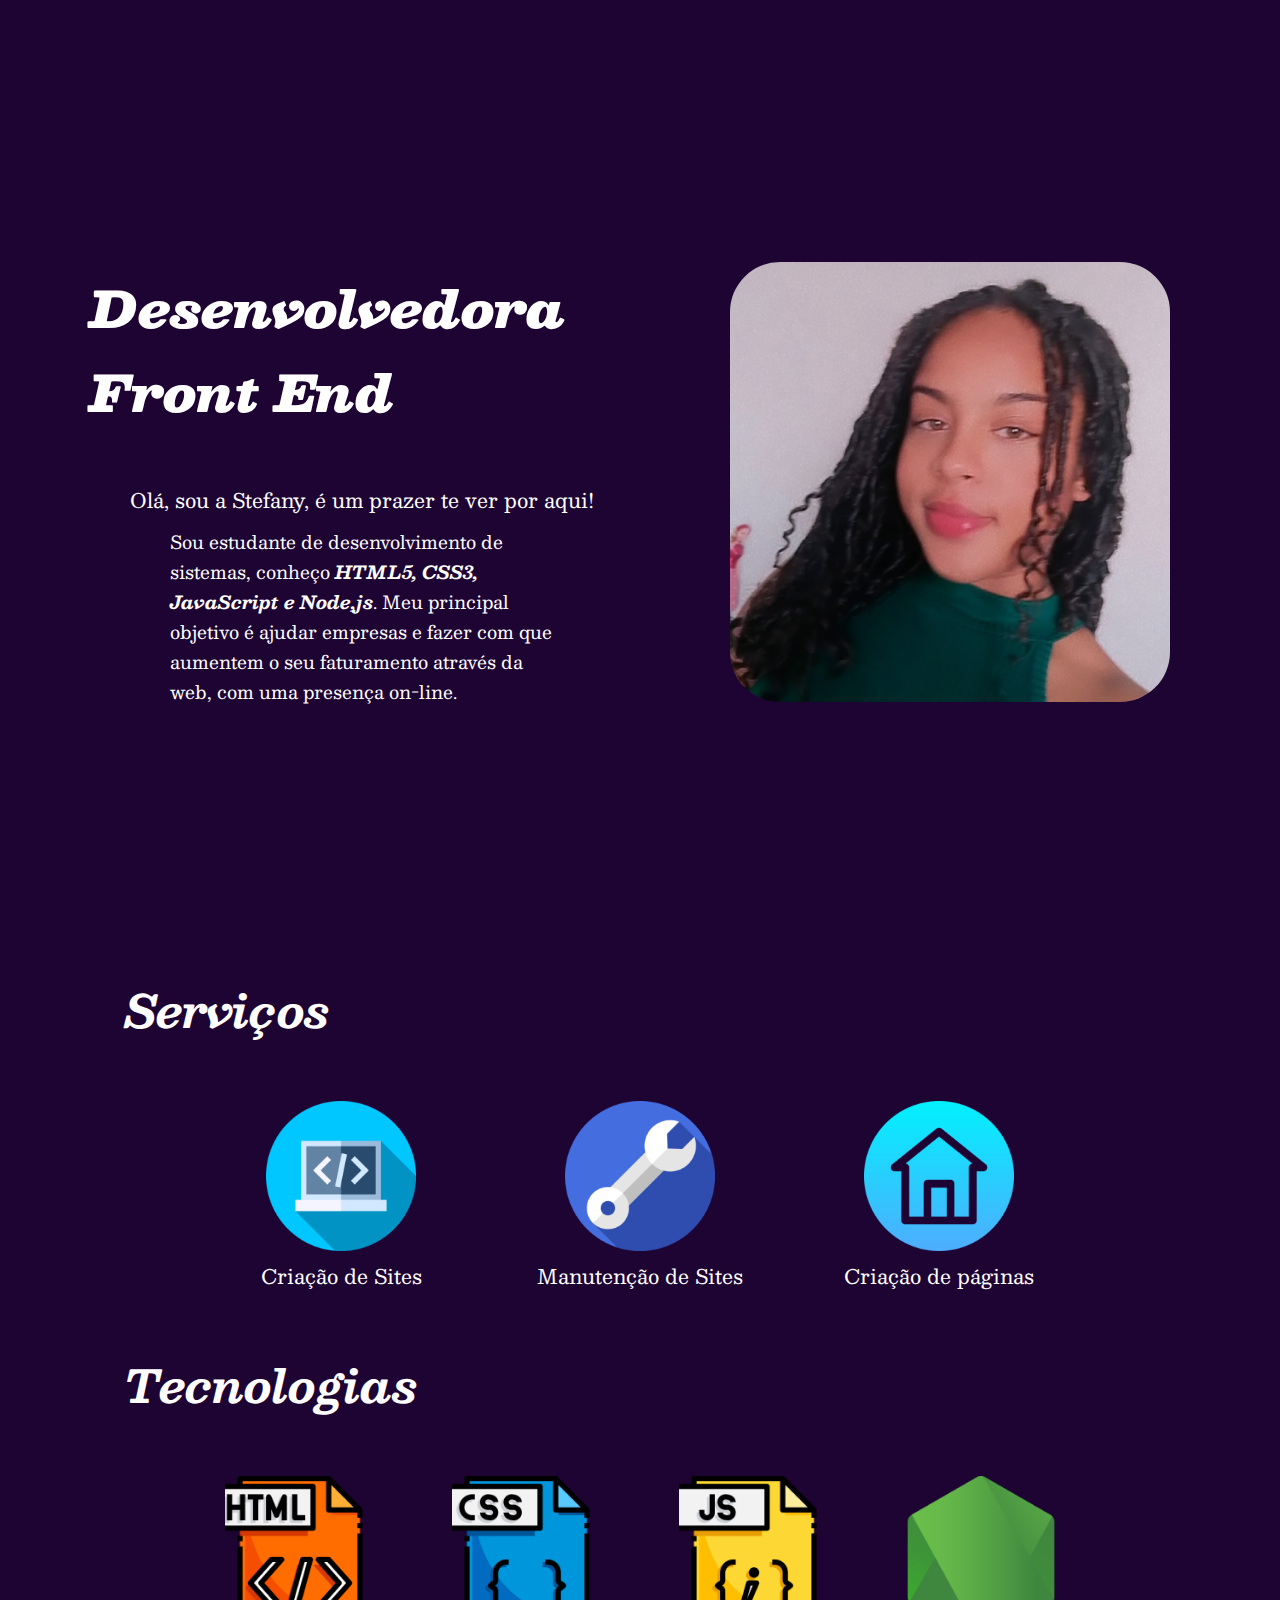
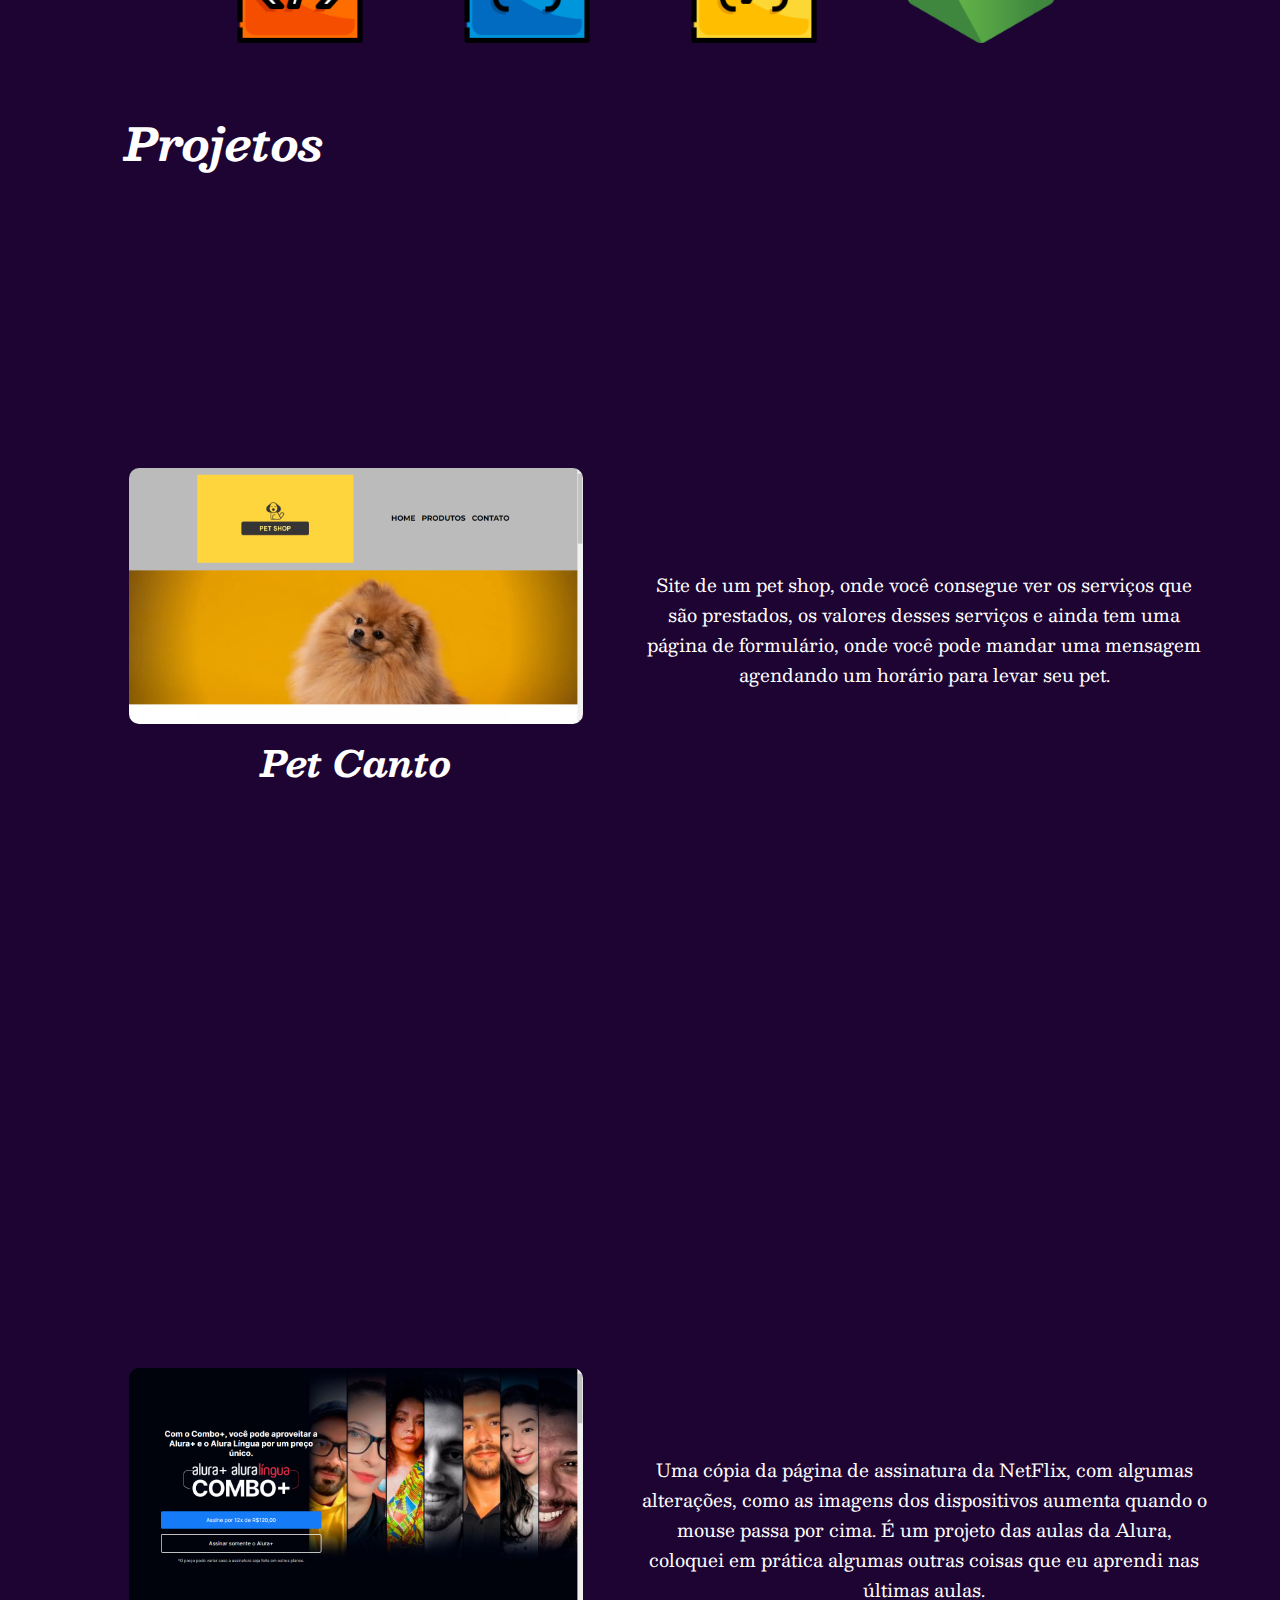
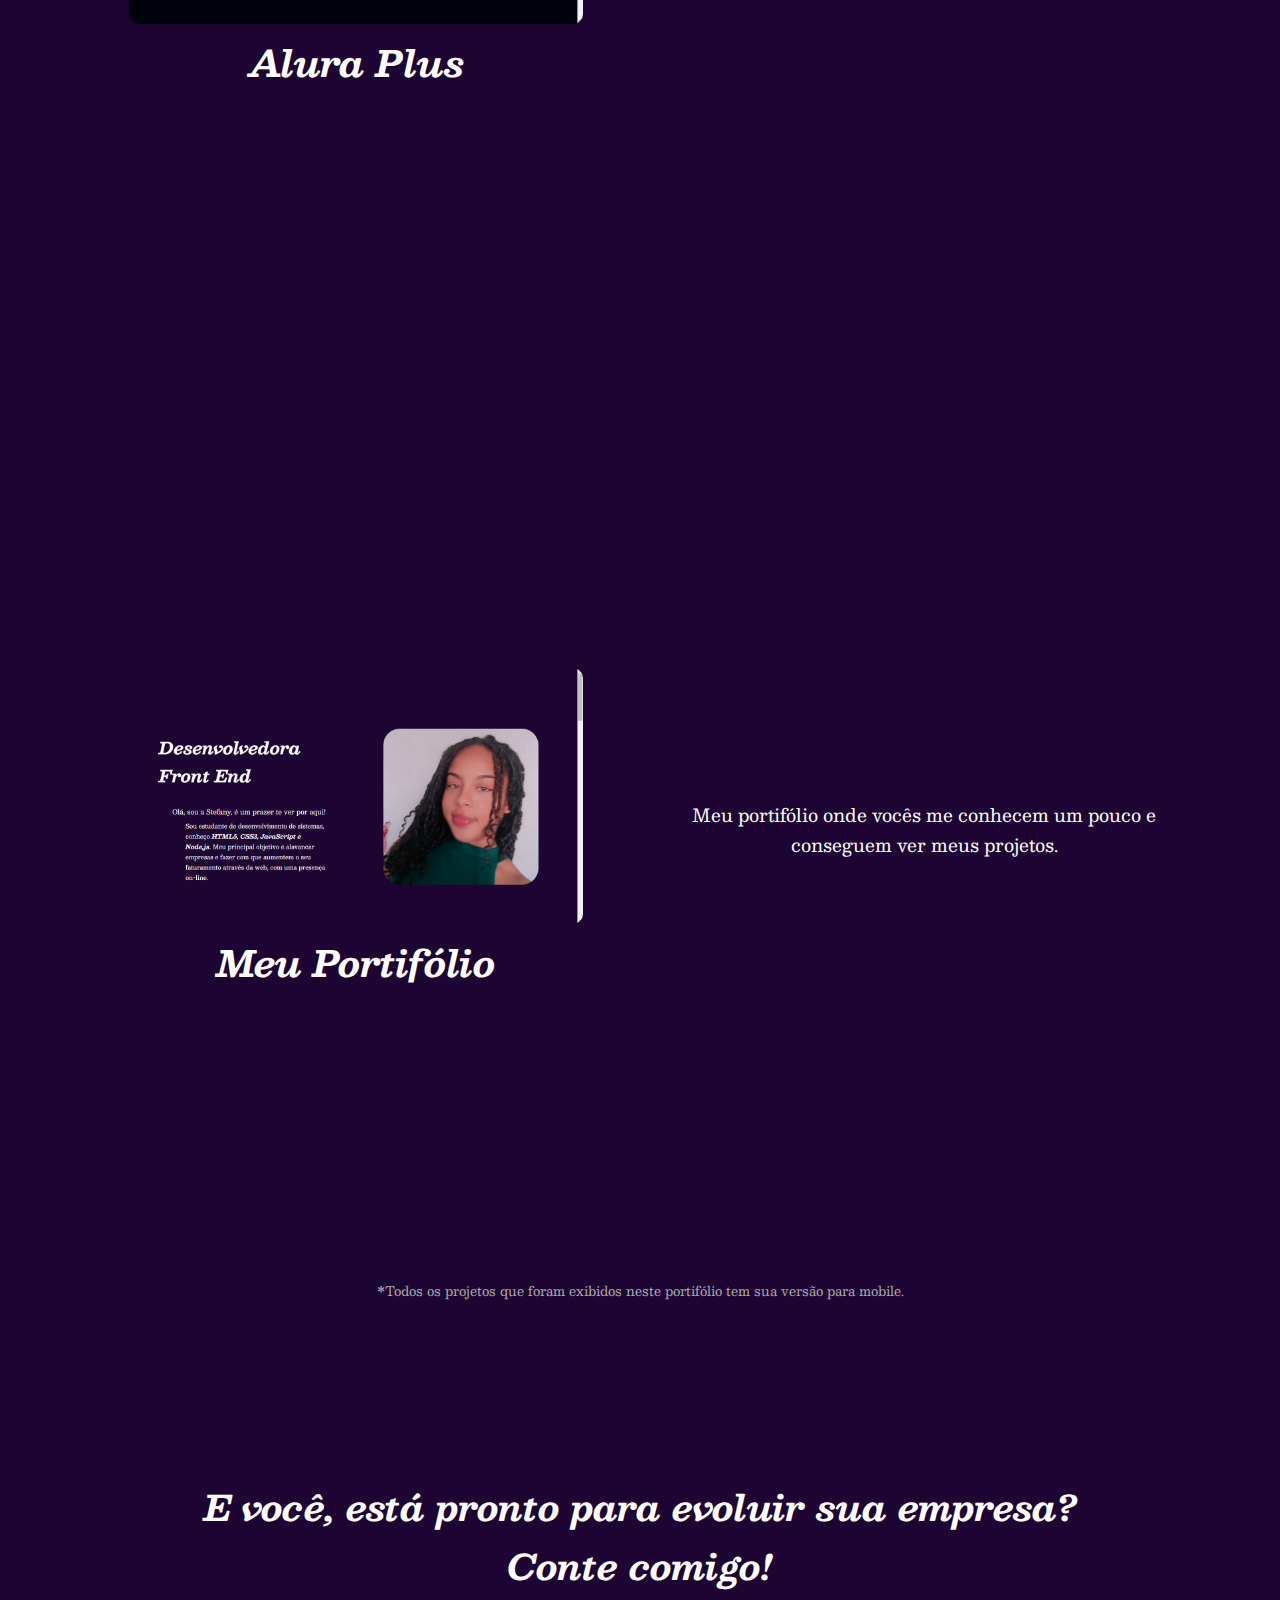
==== index.html @ d2e5f398 "Add files via upload" ====
<!DOCTYPE html>
<html lang="pt-br">
    <head>
        <meta charset="UTF-8">
        <meta name="viewport" content="width=device-width, initial-scale=1.0">
        <title>Portifólio</title>
        <link rel="stylesheet" href="portifólio.css">
        <link rel="preconnect" href="https://fonts.googleapis.com">
        <link rel="preconnect" href="https://fonts.gstatic.com" crossorigin>
        <link href="https://fonts.googleapis.com/css2?family=Besley:ital,wght@0,400..900;1,400..900&display=swap" rel="stylesheet">
    </head>
    <body>
        <section class="container principal">
            <div>
                <h1 class="titulo_principal"><strong><em>Desenvolvedora Front End</em></strong></h1>
                <p class="subtitulo">Olá, sou a Stefany, é um prazer te ver por aqui!</p>
                <p class="texto">Sou estudante de desenvolvimento de sistemas, conheço <strong><em>HTML5, CSS3, JavaScript e Node,js</em></strong>. Meu principal objetivo é ajudar empresas e fazer com que aumentem o seu faturamento através da web, com uma presença on-line.</p>
            </div>
            <div class="img_container">
                <img src="imagem-stefany.jpg" alt="Uma foto minha" class="image">
            </div>
        </section>
        <section>
            <h1 class="titulo_secundario">Serviços</h1>
            <ul class="serviços">
                <li class="lista_serviços">
                    <img src="icone_cod.png" alt="ícone de código" class="icones">
                    <p class="descricao">Criação de Sites</p>
                </li>
                <li class="lista_serviços">
                    <img src="icone_manutencao.png" alt="ícone de manutenção" class="icones">
                    <p class="descricao">Manutenção de Sites</p>
                </li>
                <li class="lista_serviços">
                    <img src="icone_page.png" alt="ícone de uma página" class="icones">
                    <p class="descricao">Criação de páginas</p> 
                </li>
            </ul>
        </section>
        <section>
            <h1 class="titulo_secundario">Tecnologias</h1>
            <ul class="tecnologias">
                <li class="lista_tecnologias">
                    <img src="icone_HTML.png" alt="ícone do HTML5" class="icones">
                </li>
                <li class="lista_tecnologias">
                    <img src="icone_CSS.png" alt="ícone do CSS3" class="icones">
                </li>
                <li class="lista_tecnologias">
                    <img src="icone_js.png" alt="ícone do JavaScript" class="icones">
                </li>
                <li class="lista_tecnologias">
                    <img src="icone_node.js.png" alt="ícone do Node.js" class="icones">
                </li>
            </ul>
        </section>
        <h1 class="titulo_secundario">Projetos</h1>
        <section class="container secundario">
            <div class="projetos">
                <img src="pet-canto_img.png" alt="uma imagem do meu projeto">
                <h1><a href="https://pet-canto.vercel.app/" class="projeto">Pet Canto</a></h1>
             </div>
            <p class="explicacao">Site de um pet shop, onde você consegue ver os serviços que são prestados, os valores desses serviços e ainda tem uma página de formulário, onde você pode mandar uma mensagem agendando um horário para levar seu pet.</p>
        </section>
        <section class="container secundario">
            <div>
                <img src="alura_img.png" alt="uma imagem do meu projeto">
                <h1><a href="https://alura-plus-lovat-mu.vercel.app/" class="projeto">Alura Plus</a></h1>
            </div>
            <p class="explicacao">Uma cópia da página de assinatura da NetFlix, com algumas alterações, como as imagens dos dispositivos aumenta quando o mouse passa por cima. É um projeto das aulas da Alura, coloquei em prática algumas outras coisas que eu aprendi nas últimas aulas.</p>
        </section>
        <section class="container secundario">
            <div class="projetos">
                <img src="portifólio_img.png" alt="uma imagem do meu projeto">
                <h1><a href="https://portif-lio-lilac.vercel.app/" class="projeto">Meu Portifólio</a></h1>
            </div>
            <p class="explicacao">Meu portifólio onde vocês me conhecem um pouco e conseguem ver meus projetos.</p>
        </section>
        <p class="obs">*Todos os projetos que foram exibidos neste portifólio tem sua versão para mobile.</p>
        <section>
            <h1 class="titulo_terciario">E você, está pronto para evoluir sua empresa?<br>Conte comigo!</h1>
        </section>
    </body>
</html>
---- portifólio.css ----
* {
    margin: 0;
    padding: 0;
}

:root {
    --branco-principal: #FFFFFF;
    --cor-rodape: #D9D9D9;
    --cor-de-fundo: #1e0433;
    --cor-botao: #adabab;
    --font-principal: 'Besley';
}

body {
    background: var(--cor-de-fundo);
    color: var(--branco-principal);
    font-family: var(--font-principal);
    font-size: 18px;
    font-weight: 400;
}

.principal {
    background-size: contain;
    align-items: center;
    margin: 8em 5em;
}

.container {
    height: 100vh;
    display: grid;
    grid-template-columns: 50% 50%;   
    background-size: contain;
    margin: 2em 5em;
}

.titulo_principal {
    font-size: 50px;
    margin-bottom: 1em;
}

.subtitulo {
    margin: 10px 40px;
    font-size: 20px; 
}

.texto {
    margin: 0 80px;
}

.image {
    width: 80%;
    margin: 2em 5em;
    border-radius: 50px;
}

.secundario {
    text-align: center;
    align-items: center;
    margin: 0 4em; 
}

.titulo_secundario {
    font-size: 45px;
    margin-left: 125px;
    font-style: italic;
}

img {
    width: 80%;
    border-radius: 10px;
}

.projeto {
    text-decoration: none;
    color: var(--branco-principal);
    font-style: italic;
    margin: 2em;
    transition: 0.5s;
}

.projeto:hover {
    font-size: 30px;
}

.obs {
    font-size: 13px;
    text-align: center;
    margin-bottom: 2em;
    color: var(--cor-botao);
}

.serviços, .tecnologias {
    text-align: center;
    margin: 3em 0;
}

.lista_serviços {
    display: inline-block;
    text-align: center;
    margin: 0 2em;
}

.lista_tecnologias {
    display: inline-block;
    text-align: center;
    margin: 0 ;
}

.icones {
    margin: 0 2em;
    width: 150px;
    transition: 1s;
}

.icones:hover {
    width: 160px;
}

.descricao {
    font-size: 20px;
}

.titulo_terciario {
    text-align: center;
    margin: 5em;
    font-style: italic;
    font-size: 35px;
}

@media  screen and (max-width: 768px) {
    .container {
        display: block;
        margin: 2em;
    }

    .titulo_principal {
        font-size: 30px;
        margin: 3em 0 1em 0;
    }

    .subtitulo {
        font-size: 16px; 
        margin: 0 0 0 1em;
    }

    .titulo_secundario {
        font-size: 30px;
        margin: 4em 0;
        text-align: center;
    }

    .texto {
        font-size: 15px;
        margin: 1em 2em;
    }

    .image {
        display: none;
    }

    .lista_serviços, .lista_tecnologias {
        margin: 2em;
    }

 
    img {
        width: 90%;
        border-radius: 10px;
    }

    .projeto {
        margin: 0;
    }

    .explicacao {
        margin: 2em 1em;
    }

    .obs {
        font-size: 12px;
        margin: 4em;
    }

    .titulo_terciario {
        font-size: 30px;
        margin: 3em 2em;
    }

}
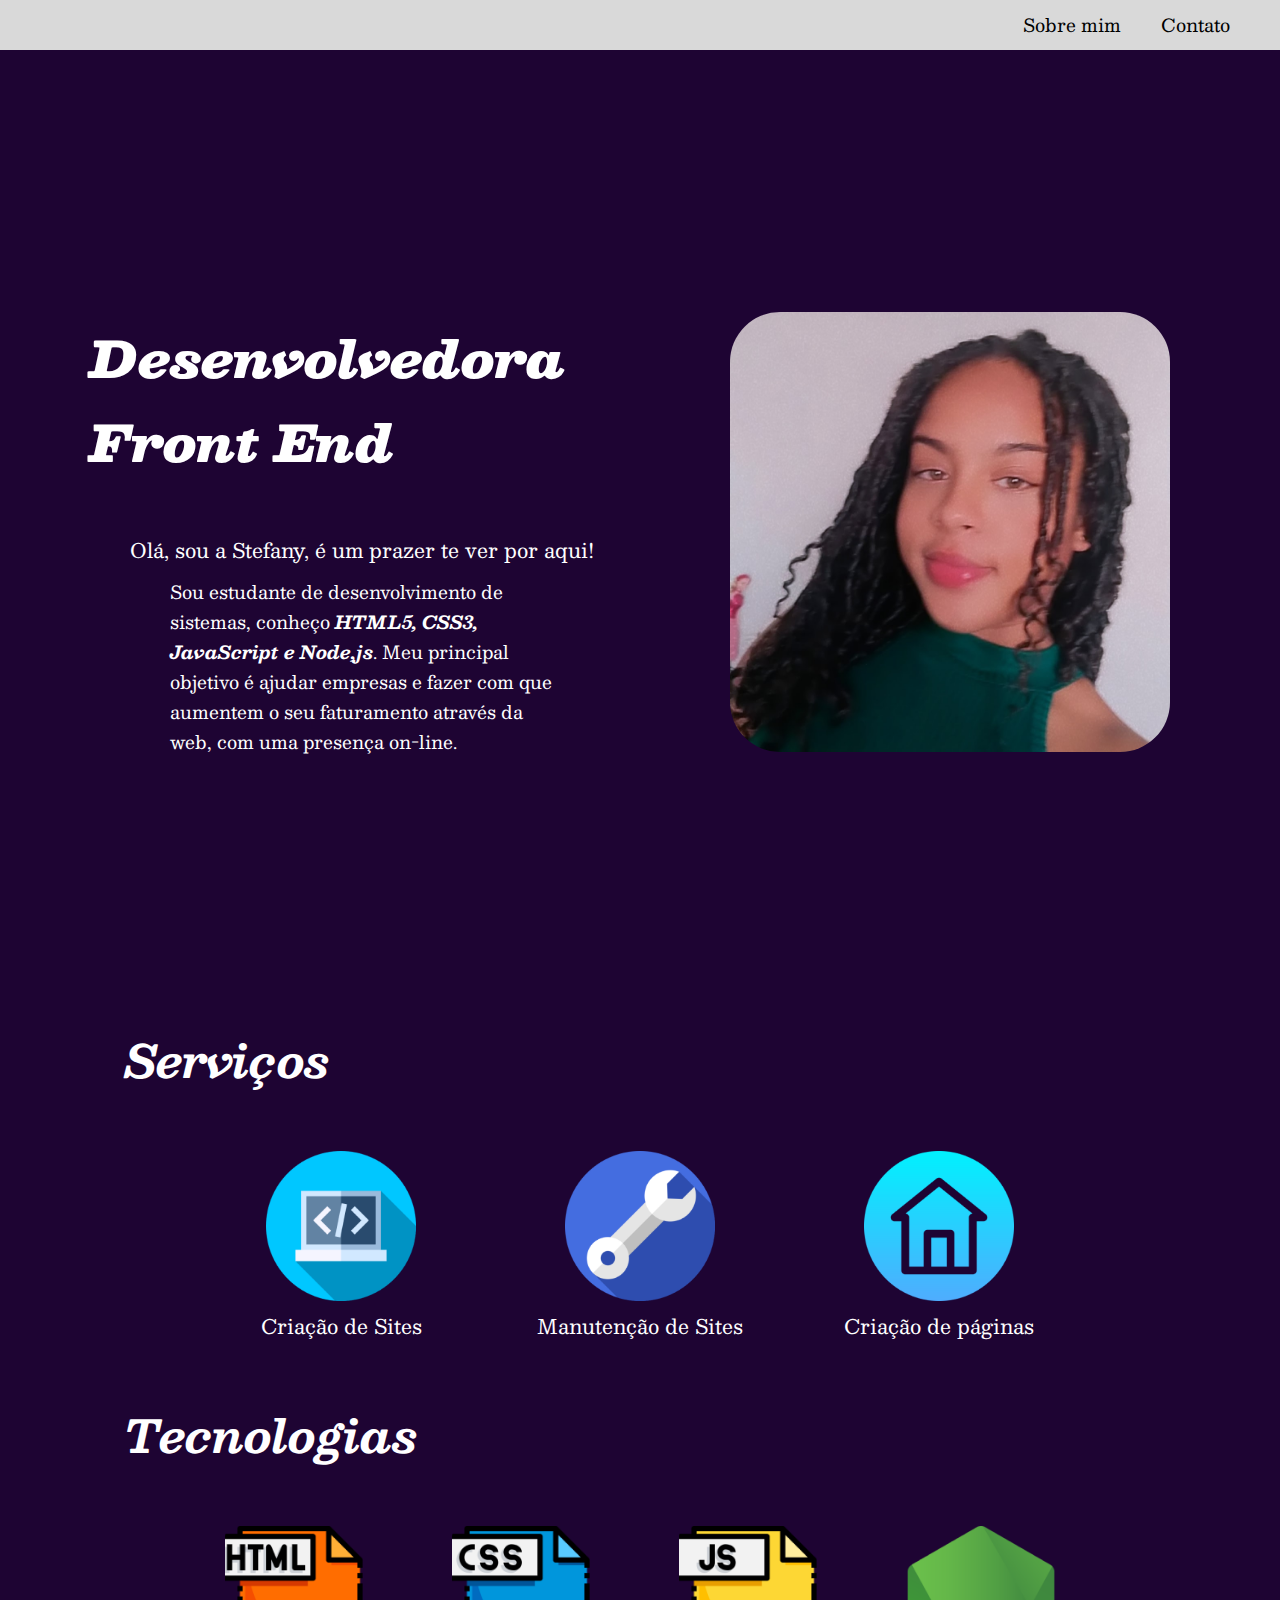
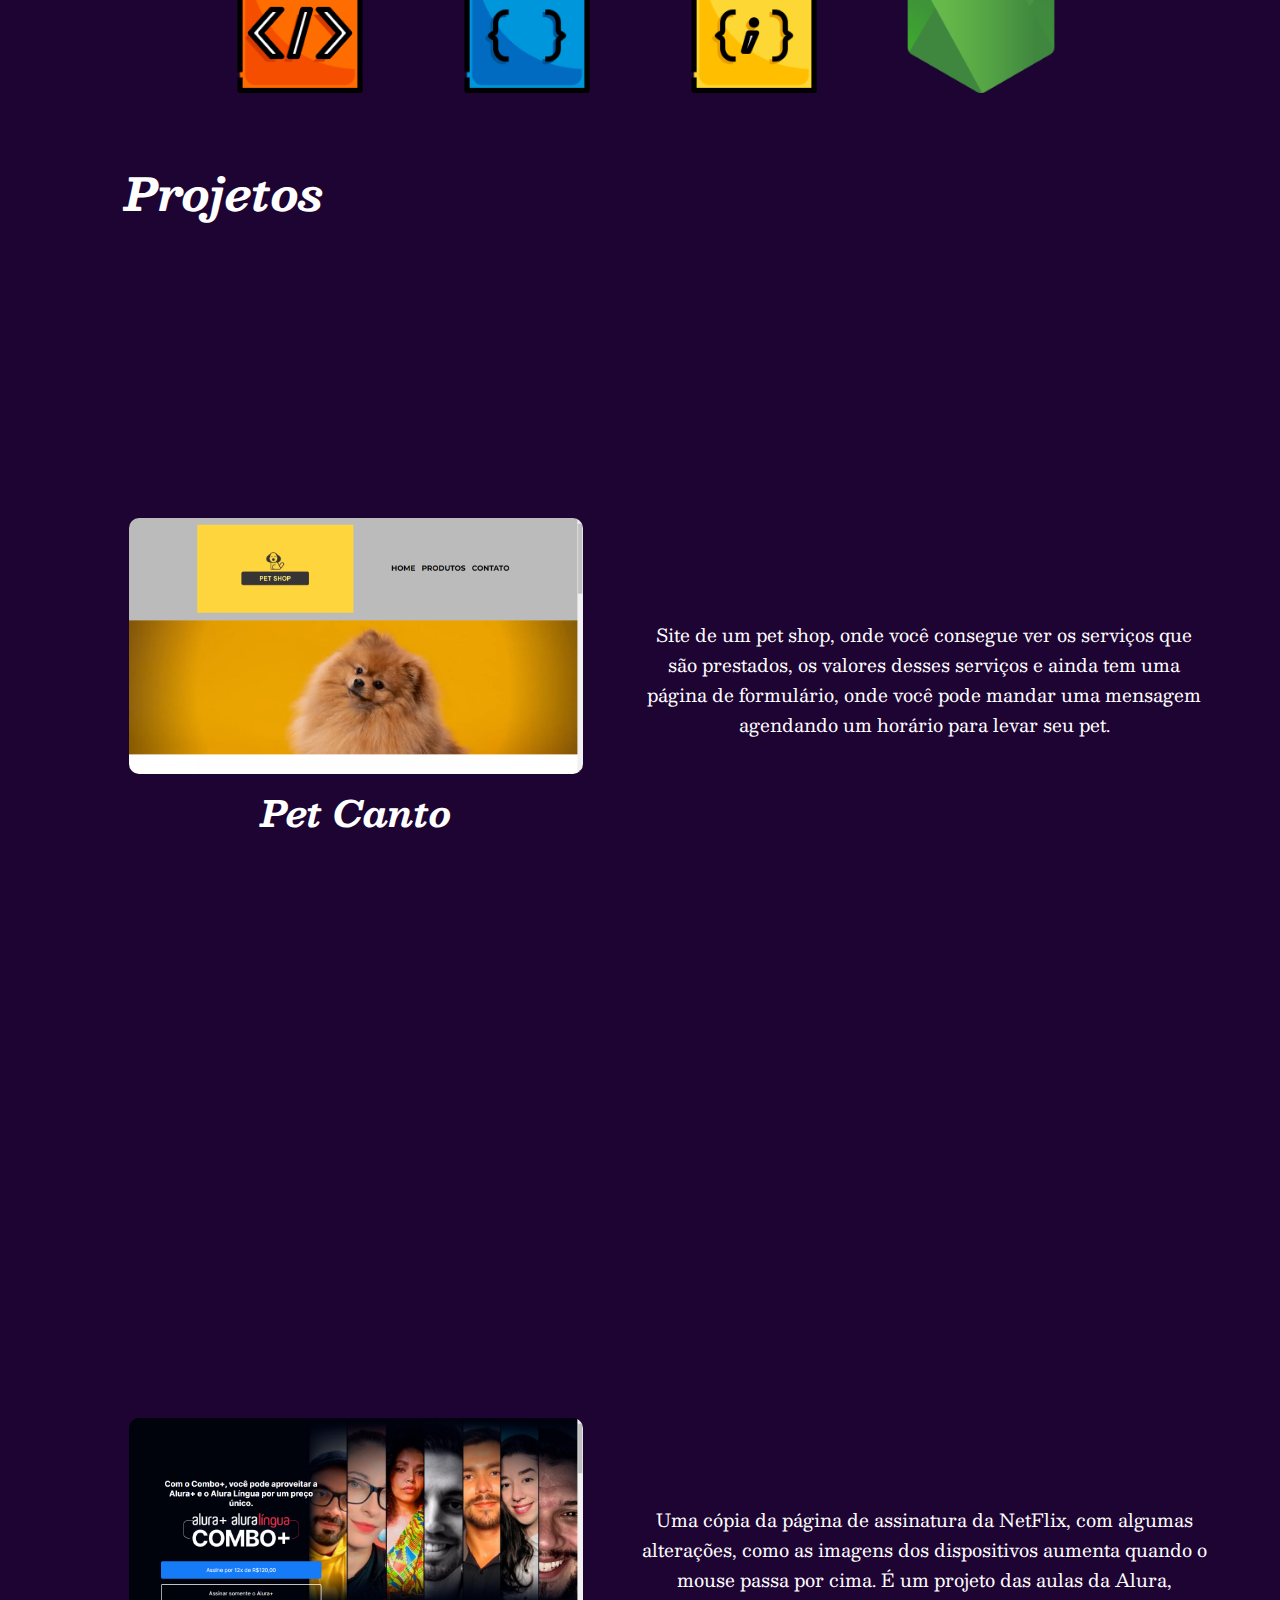
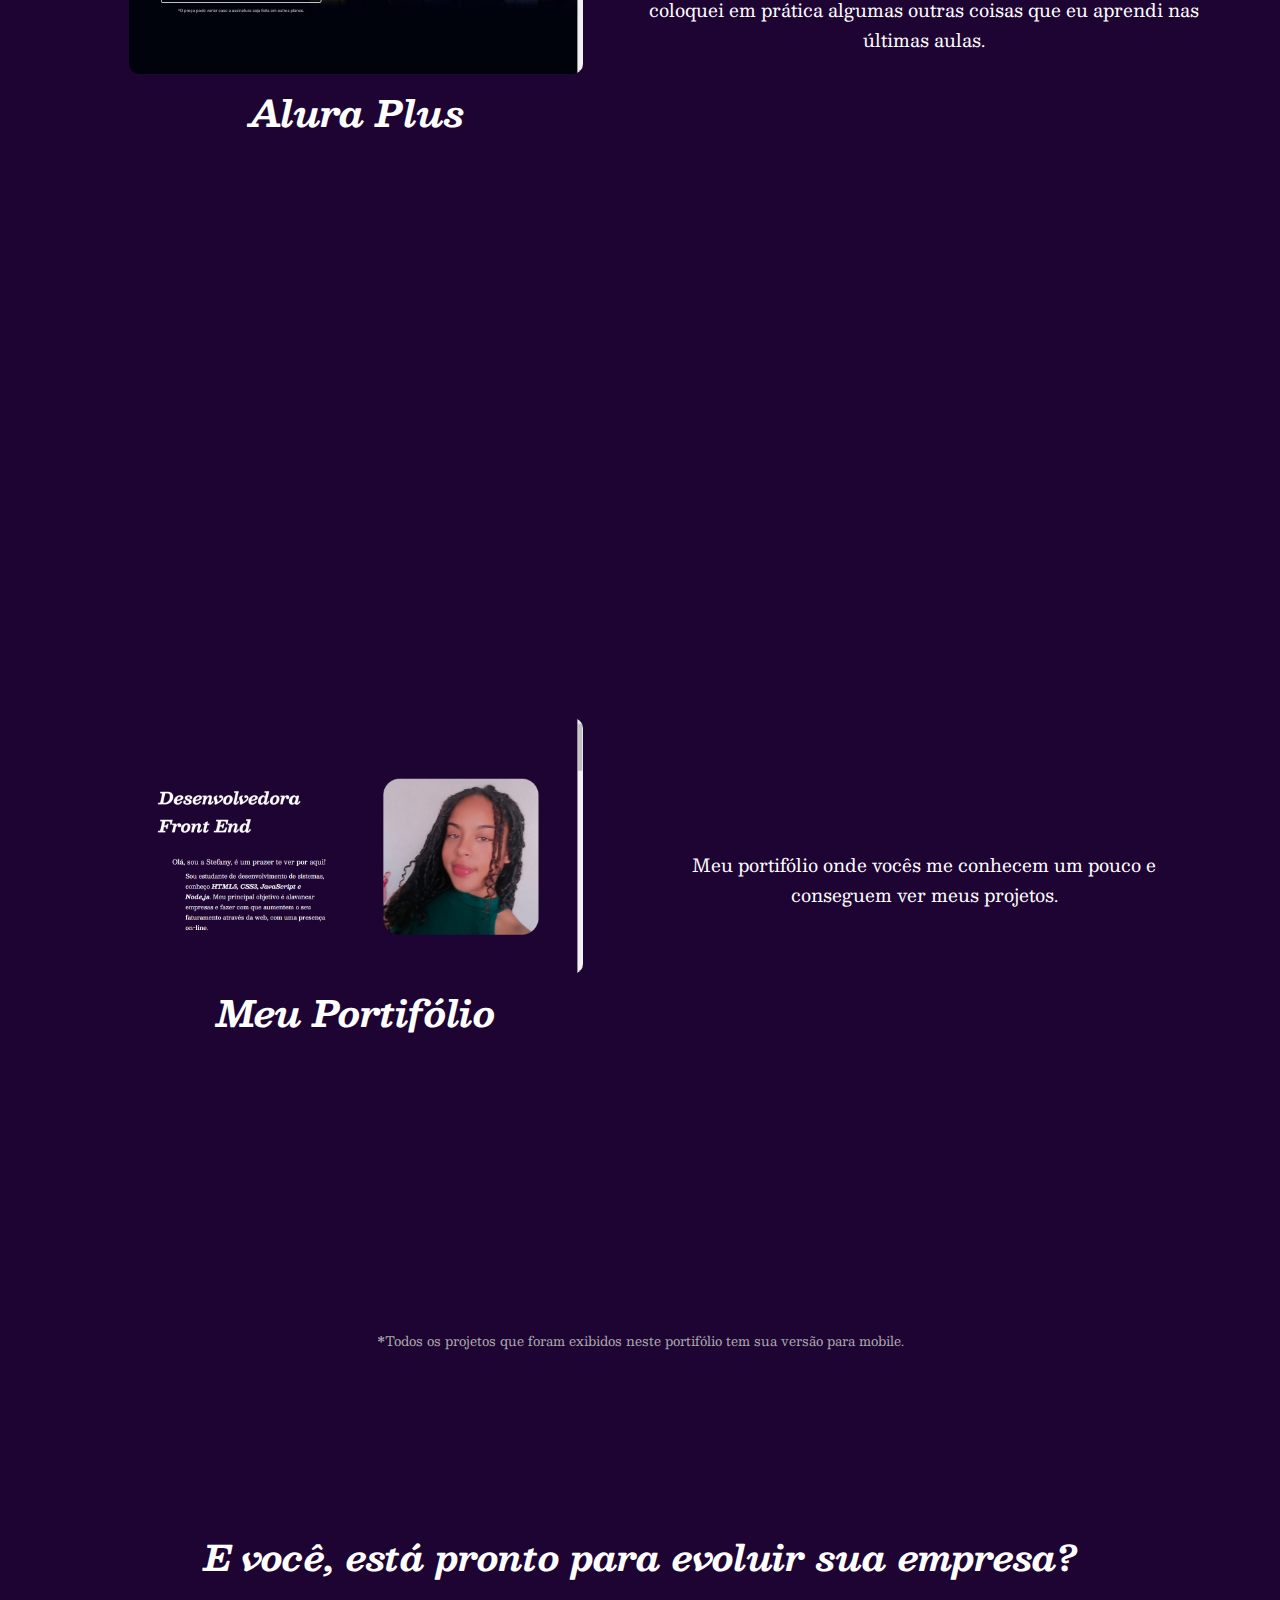
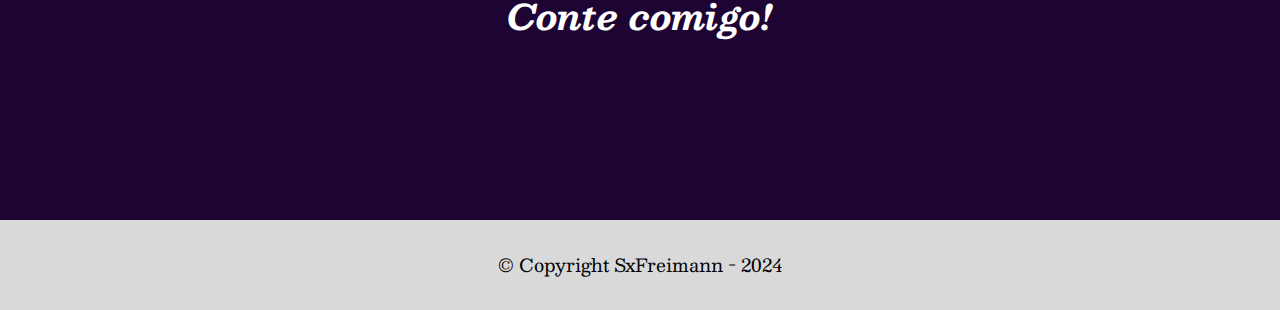
==== commit 60bff173: "Add files via upload" ====
--- a/index.html
+++ b/index.html
@@ -10,75 +10,86 @@
         <link href="https://fonts.googleapis.com/css2?family=Besley:ital,wght@0,400..900;1,400..900&display=swap" rel="stylesheet">
     </head>
     <body>
-        <section class="container principal">
-            <div>
-                <h1 class="titulo_principal"><strong><em>Desenvolvedora Front End</em></strong></h1>
-                <p class="subtitulo">Olá, sou a Stefany, é um prazer te ver por aqui!</p>
-                <p class="texto">Sou estudante de desenvolvimento de sistemas, conheço <strong><em>HTML5, CSS3, JavaScript e Node,js</em></strong>. Meu principal objetivo é ajudar empresas e fazer com que aumentem o seu faturamento através da web, com uma presença on-line.</p>
-            </div>
-            <div class="img_container">
-                <img src="imagem-stefany.jpg" alt="Uma foto minha" class="image">
-            </div>
-        </section>
-        <section>
-            <h1 class="titulo_secundario">Serviços</h1>
-            <ul class="serviços">
-                <li class="lista_serviços">
-                    <img src="icone_cod.png" alt="ícone de código" class="icones">
-                    <p class="descricao">Criação de Sites</p>
-                </li>
-                <li class="lista_serviços">
-                    <img src="icone_manutencao.png" alt="ícone de manutenção" class="icones">
-                    <p class="descricao">Manutenção de Sites</p>
-                </li>
-                <li class="lista_serviços">
-                    <img src="icone_page.png" alt="ícone de uma página" class="icones">
-                    <p class="descricao">Criação de páginas</p> 
-                </li>
-            </ul>
-        </section>
-        <section>
-            <h1 class="titulo_secundario">Tecnologias</h1>
-            <ul class="tecnologias">
-                <li class="lista_tecnologias">
-                    <img src="icone_HTML.png" alt="ícone do HTML5" class="icones">
-                </li>
-                <li class="lista_tecnologias">
-                    <img src="icone_CSS.png" alt="ícone do CSS3" class="icones">
-                </li>
-                <li class="lista_tecnologias">
-                    <img src="icone_js.png" alt="ícone do JavaScript" class="icones">
-                </li>
-                <li class="lista_tecnologias">
-                    <img src="icone_node.js.png" alt="ícone do Node.js" class="icones">
-                </li>
-            </ul>
-        </section>
-        <h1 class="titulo_secundario">Projetos</h1>
-        <section class="container secundario">
-            <div class="projetos">
-                <img src="pet-canto_img.png" alt="uma imagem do meu projeto">
-                <h1><a href="https://pet-canto.vercel.app/" class="projeto">Pet Canto</a></h1>
-             </div>
-            <p class="explicacao">Site de um pet shop, onde você consegue ver os serviços que são prestados, os valores desses serviços e ainda tem uma página de formulário, onde você pode mandar uma mensagem agendando um horário para levar seu pet.</p>
-        </section>
-        <section class="container secundario">
-            <div>
-                <img src="alura_img.png" alt="uma imagem do meu projeto">
-                <h1><a href="https://alura-plus-lovat-mu.vercel.app/" class="projeto">Alura Plus</a></h1>
-            </div>
-            <p class="explicacao">Uma cópia da página de assinatura da NetFlix, com algumas alterações, como as imagens dos dispositivos aumenta quando o mouse passa por cima. É um projeto das aulas da Alura, coloquei em prática algumas outras coisas que eu aprendi nas últimas aulas.</p>
-        </section>
-        <section class="container secundario">
-            <div class="projetos">
-                <img src="portifólio_img.png" alt="uma imagem do meu projeto">
-                <h1><a href="https://portif-lio-lilac.vercel.app/" class="projeto">Meu Portifólio</a></h1>
-            </div>
-            <p class="explicacao">Meu portifólio onde vocês me conhecem um pouco e conseguem ver meus projetos.</p>
-        </section>
-        <p class="obs">*Todos os projetos que foram exibidos neste portifólio tem sua versão para mobile.</p>
-        <section>
-            <h1 class="titulo_terciario">E você, está pronto para evoluir sua empresa?<br>Conte comigo!</h1>
-        </section>
+        <header class="cabecalho">
+            <nav class="cabecalho-nav">
+                <a href="#" class="cabecalho-nav__link">Sobre mim</a>
+                <a href="#" class="cabecalho-nav__link">Contato</a>
+            </nav>
+        </header>
+        <main>
+            <section class="container principal">
+                <div>
+                    <h1 class="titulo_principal"><strong><em>Desenvolvedora Front End</em></strong></h1>
+                    <p class="subtitulo">Olá, sou a Stefany, é um prazer te ver por aqui!</p>
+                    <p class="texto">Sou estudante de desenvolvimento de sistemas, conheço <strong><em>HTML5, CSS3, JavaScript e Node,js</em></strong>. Meu principal objetivo é ajudar empresas e fazer com que aumentem o seu faturamento através da web, com uma presença on-line.</p>
+                </div>
+                <div class="img_container">
+                    <img src="imagem-stefany.jpg" alt="Uma foto minha" class="image">
+                </div>
+            </section>
+            <section>
+                <h1 class="titulo_secundario">Serviços</h1>
+                <ul class="serviços">
+                    <li class="lista_serviços">
+                        <img src="icone_cod.png" alt="ícone de código" class="icones">
+                        <p class="descricao">Criação de Sites</p>
+                    </li>
+                    <li class="lista_serviços">
+                        <img src="icone_manutencao.png" alt="ícone de manutenção" class="icones">
+                        <p class="descricao">Manutenção de Sites</p>
+                    </li>
+                    <li class="lista_serviços">
+                        <img src="icone_page.png" alt="ícone de uma página" class="icones">
+                        <p class="descricao">Criação de páginas</p> 
+                    </li>
+                </ul>
+            </section>
+            <section>
+                <h1 class="titulo_secundario">Tecnologias</h1>
+                <ul class="tecnologias">
+                    <li class="lista_tecnologias">
+                        <img src="icone_HTML.png" alt="ícone do HTML5" class="icones">
+                    </li>
+                    <li class="lista_tecnologias">
+                        <img src="icone_CSS.png" alt="ícone do CSS3" class="icones">
+                    </li>
+                    <li class="lista_tecnologias">
+                        <img src="icone_js.png" alt="ícone do JavaScript" class="icones">
+                    </li>
+                    <li class="lista_tecnologias">
+                        <img src="icone_node.js.png" alt="ícone do Node.js" class="icones">
+                    </li>
+                </ul>
+            </section>
+            <h1 class="titulo_secundario">Projetos</h1>
+            <section class="container secundario">
+                <div class="projetos">
+                    <img src="pet-canto_img.png" alt="uma imagem do meu projeto">
+                    <h1><a href="https://pet-canto.vercel.app/" class="projeto">Pet Canto</a></h1>
+                </div>
+                <p class="explicacao">Site de um pet shop, onde você consegue ver os serviços que são prestados, os valores desses serviços e ainda tem uma página de formulário, onde você pode mandar uma mensagem agendando um horário para levar seu pet.</p>
+            </section>
+            <section class="container secundario">
+                <div>
+                    <img src="alura_img.png" alt="uma imagem do meu projeto">
+                    <h1><a href="https://alura-plus-lovat-mu.vercel.app/" class="projeto">Alura Plus</a></h1>
+                </div>
+                <p class="explicacao">Uma cópia da página de assinatura da NetFlix, com algumas alterações, como as imagens dos dispositivos aumenta quando o mouse passa por cima. É um projeto das aulas da Alura, coloquei em prática algumas outras coisas que eu aprendi nas últimas aulas.</p>
+            </section>
+            <section class="container secundario">
+                <div class="projetos">
+                    <img src="portifólio_img.png" alt="uma imagem do meu projeto">
+                    <h1><a href="https://portif-lio-lilac.vercel.app/" class="projeto">Meu Portifólio</a></h1>
+                </div>
+                <p class="explicacao">Meu portifólio onde vocês me conhecem um pouco e conseguem ver meus projetos.</p>
+            </section>
+            <p class="obs">*Todos os projetos que foram exibidos neste portifólio tem sua versão para mobile.</p>
+            <section>
+                <h1 class="titulo_terciario">E você, está pronto para evoluir sua empresa?<br>Conte comigo!</h1>
+            </section>
+        </main>
+        <footer class="rodape">
+            <p class="Copyright"> &copy; Copyright SxFreimann - 2024
+        </footer>
     </body>
 </html>--- a/portifólio.css
+++ b/portifólio.css
@@ -19,6 +19,25 @@
     font-weight: 400;
 }
 
+.cabecalho-nav {
+    display: flex;
+    justify-content: right;
+    background-color: var(--cor-rodape);
+    padding: 10px;
+}
+
+.cabecalho-nav__link {
+    text-decoration: none;
+    color: black;
+    margin-right: 40px;
+    transition: 0.5s all;
+}
+
+.cabecalho-nav__link:hover {
+    font-size: 20px;
+    color: black;
+}
+
 .principal {
     background-size: contain;
     align-items: center;
@@ -127,6 +146,13 @@
     font-size: 35px;
 }
 
+.rodape {
+    background-color: var(--cor-rodape);
+    padding: 30px;
+    color: black;
+    text-align: center;
+}
+
 @media  screen and (max-width: 768px) {
     .container {
         display: block;
@@ -155,7 +181,7 @@
     }
 
     .image {
-        display: none;
+        margin: 2em; 
     }
 
     .lista_serviços, .lista_tecnologias {
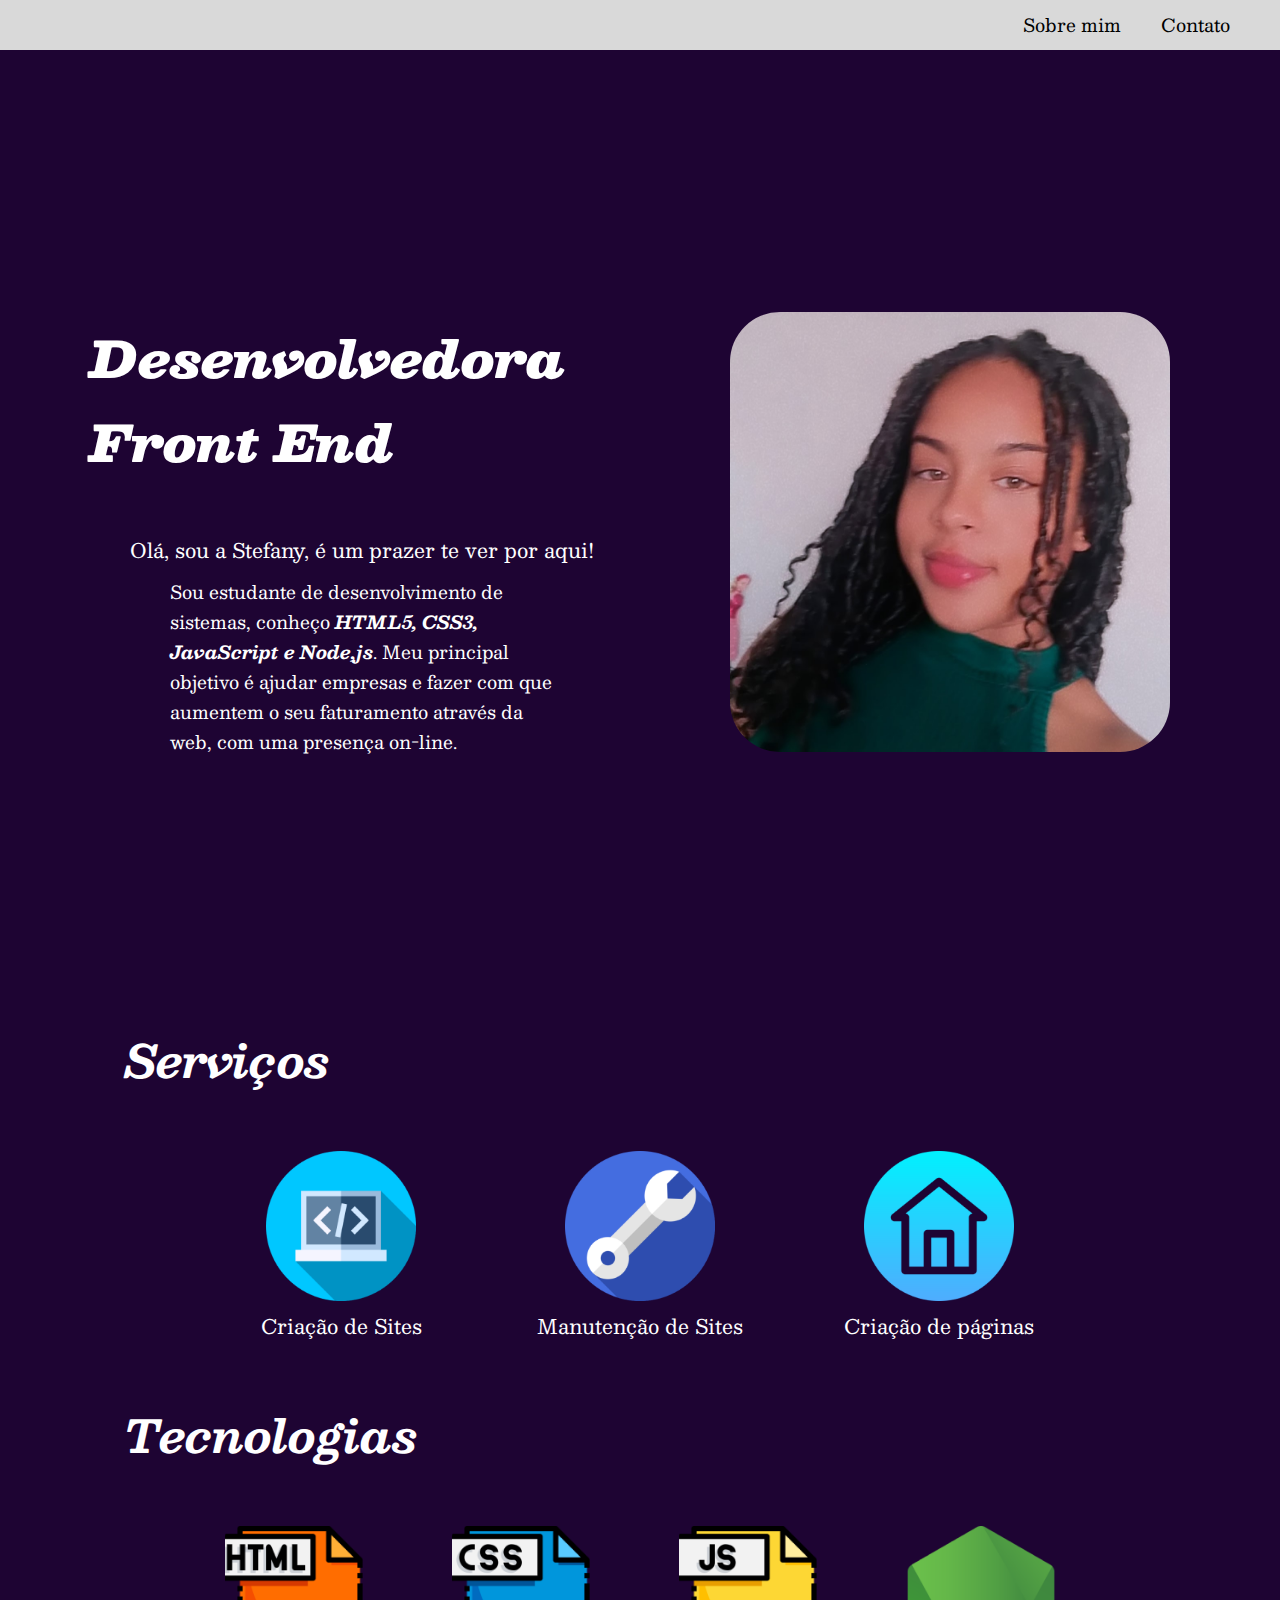
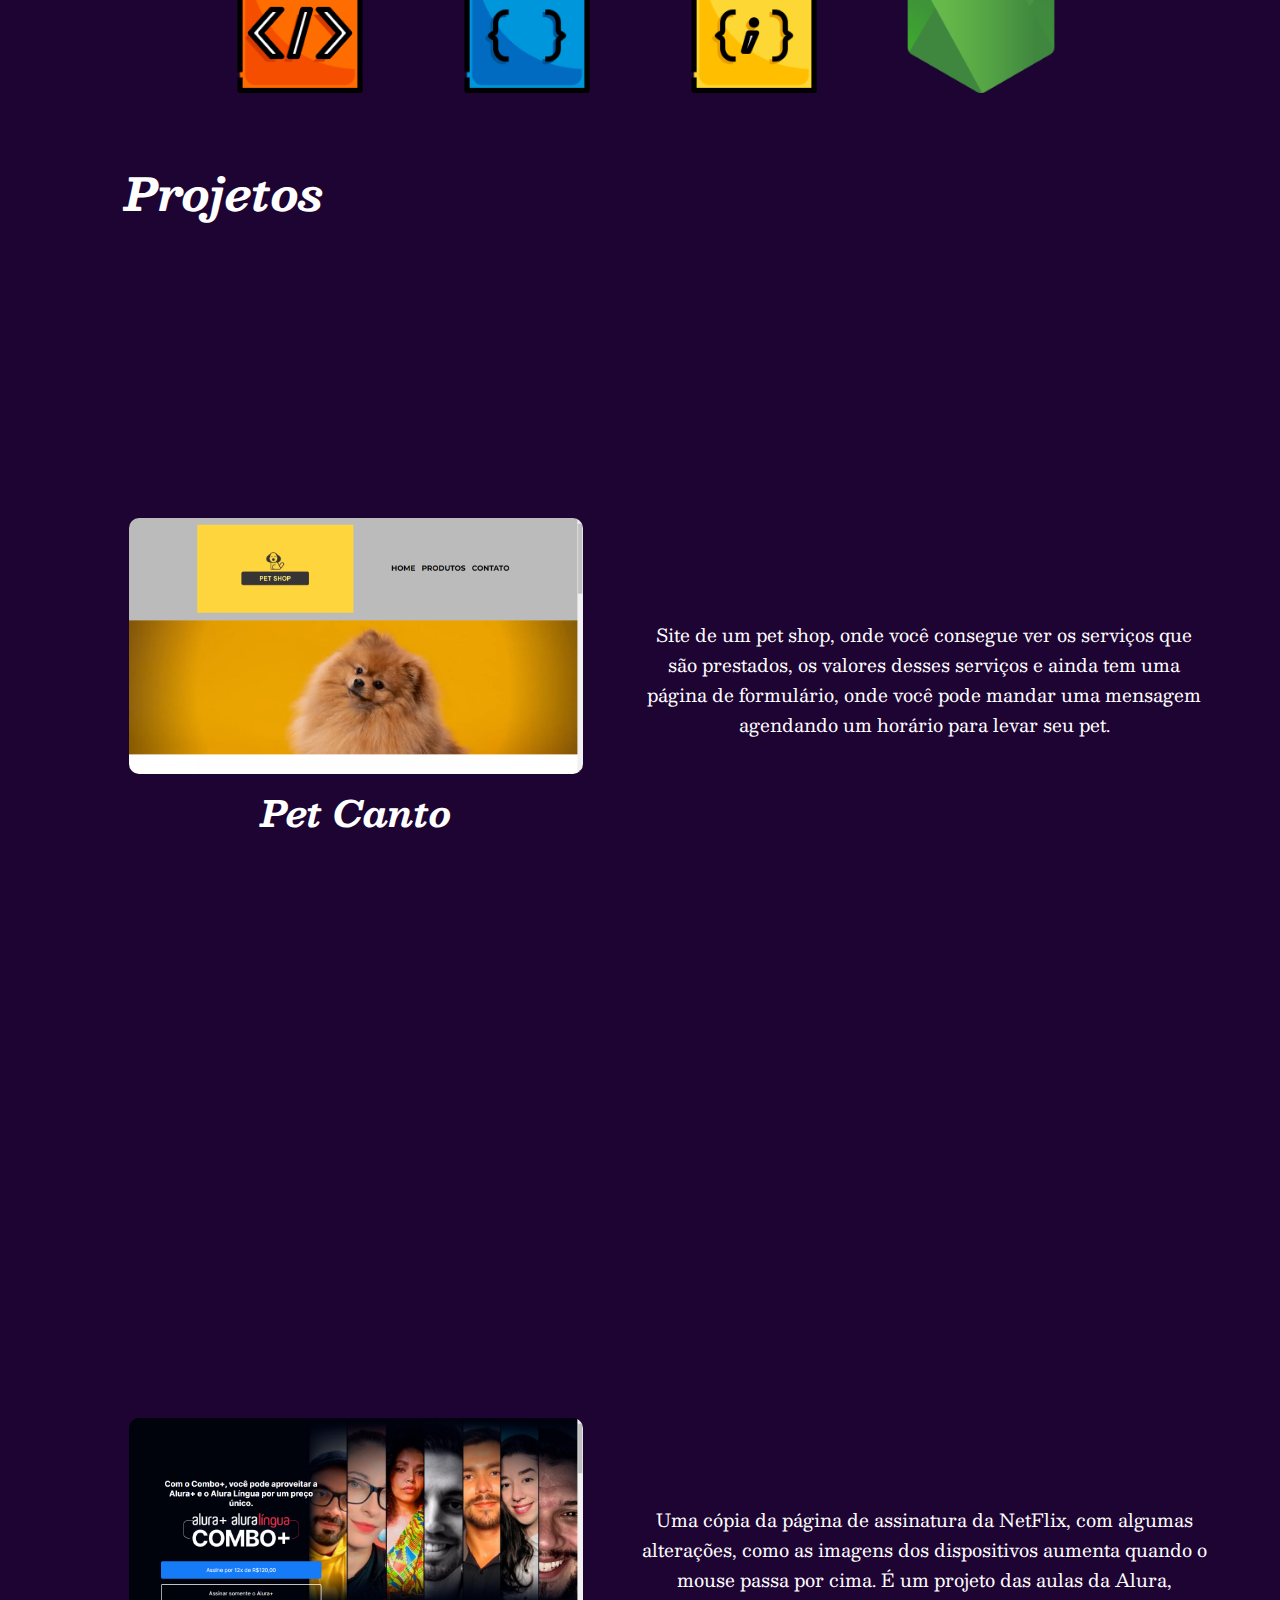
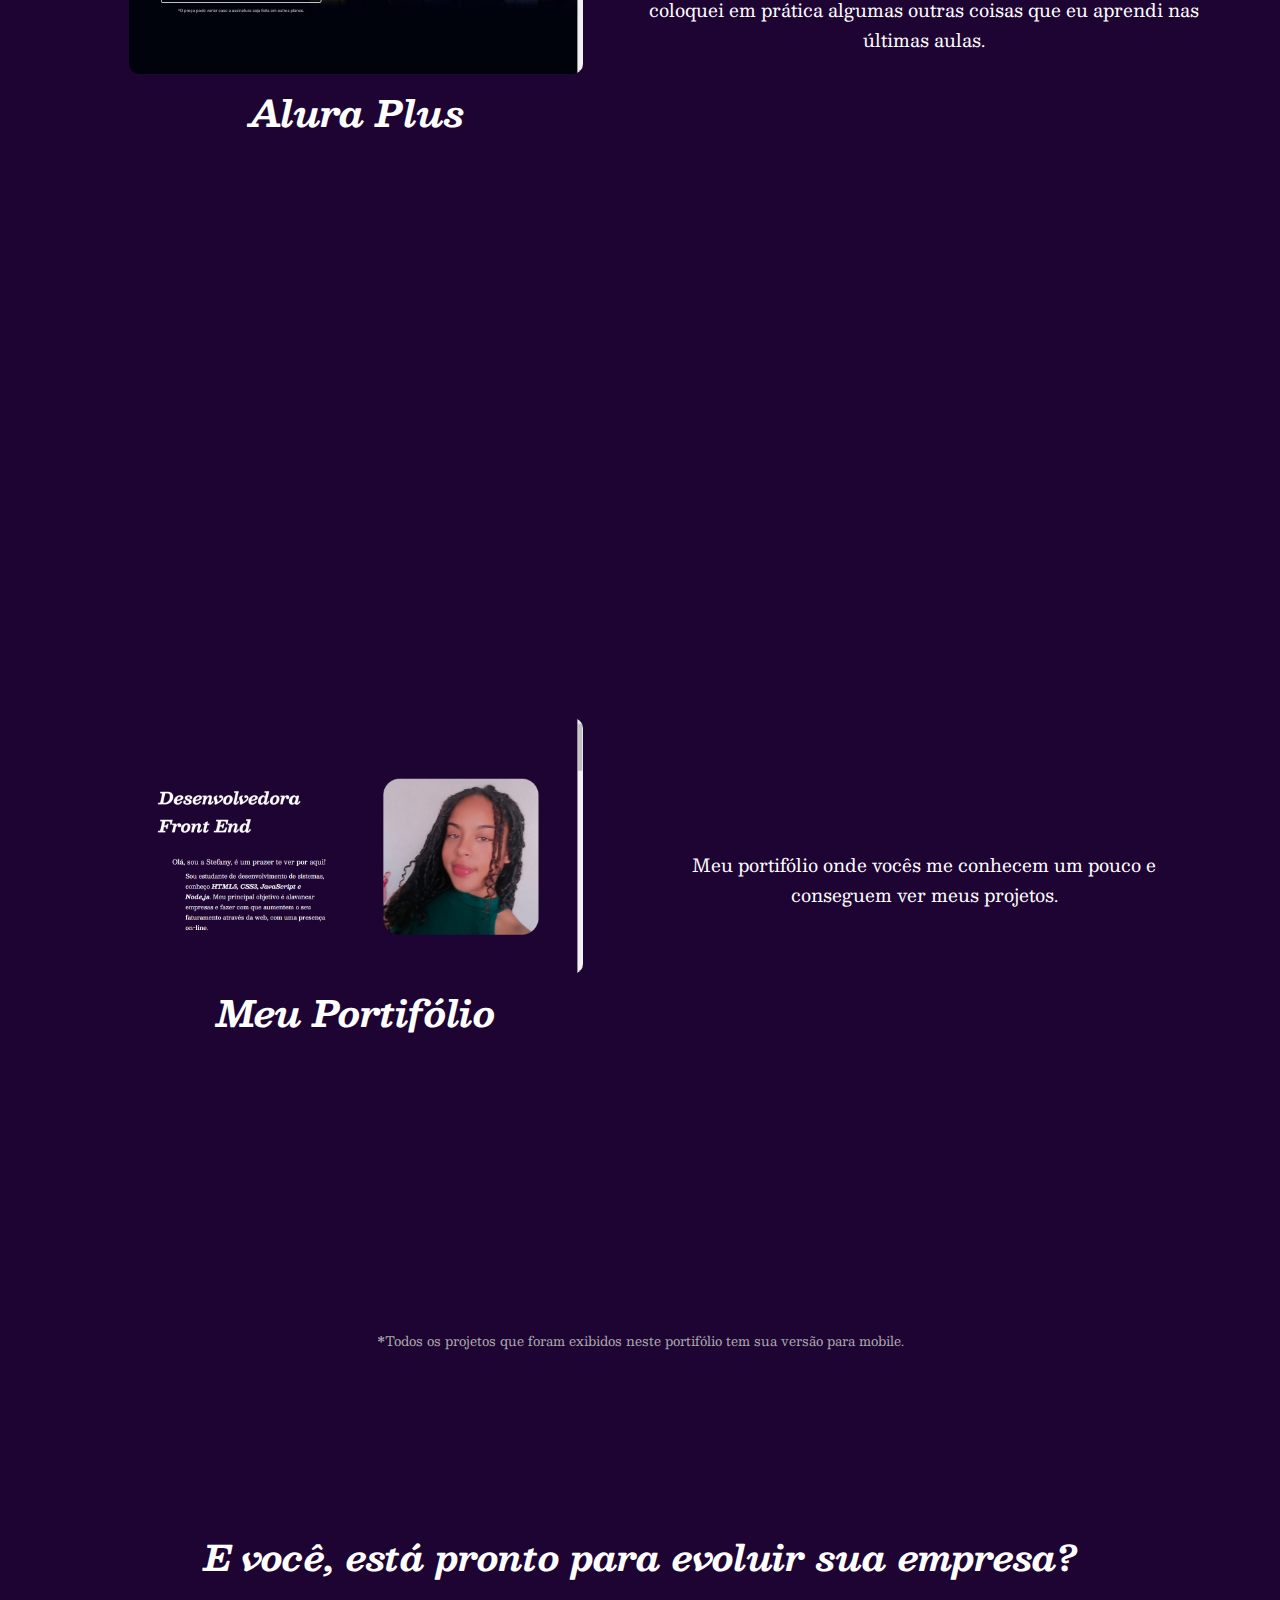
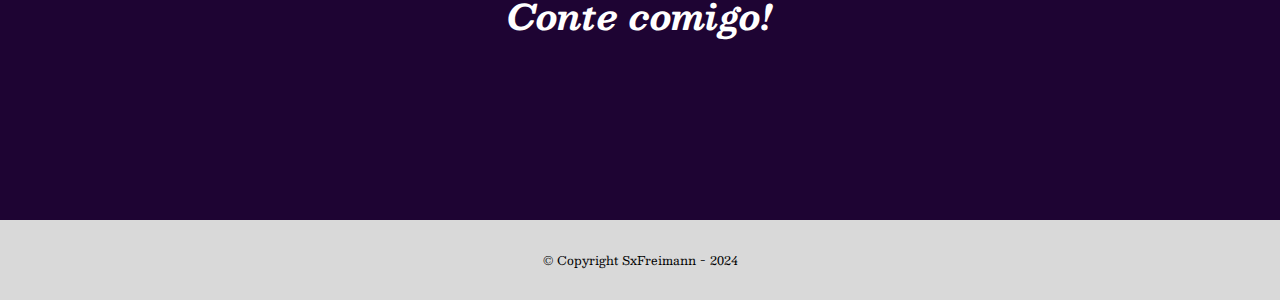
==== commit a798a445: "Atualização" ====
--- a/index.html
+++ b/index.html
@@ -12,8 +12,8 @@
     <body>
         <header class="cabecalho">
             <nav class="cabecalho-nav">
-                <a href="#" class="cabecalho-nav__link">Sobre mim</a>
-                <a href="#" class="cabecalho-nav__link">Contato</a>
+                <a href="sobremim.html" class="cabecalho-nav__link">Sobre mim</a>
+                <a href="contato.html" class="cabecalho-nav__link">Contato</a>
             </nav>
         </header>
         <main>
--- a/portifólio.css
+++ b/portifólio.css
@@ -151,6 +151,15 @@
     padding: 30px;
     color: black;
     text-align: center;
+    font-size: 12px;
+}
+
+.fundo-caixa {
+    background-color: rgb(66, 21, 104);
+    width: 50%;
+    margin: 100px auto;
+    padding: 40px;
+    border-radius: 15px;
 }
 
 @media  screen and (max-width: 768px) {
@@ -182,6 +191,7 @@
 
     .image {
         margin: 2em; 
+        width: 80%;
     }
 
     .lista_serviços, .lista_tecnologias {
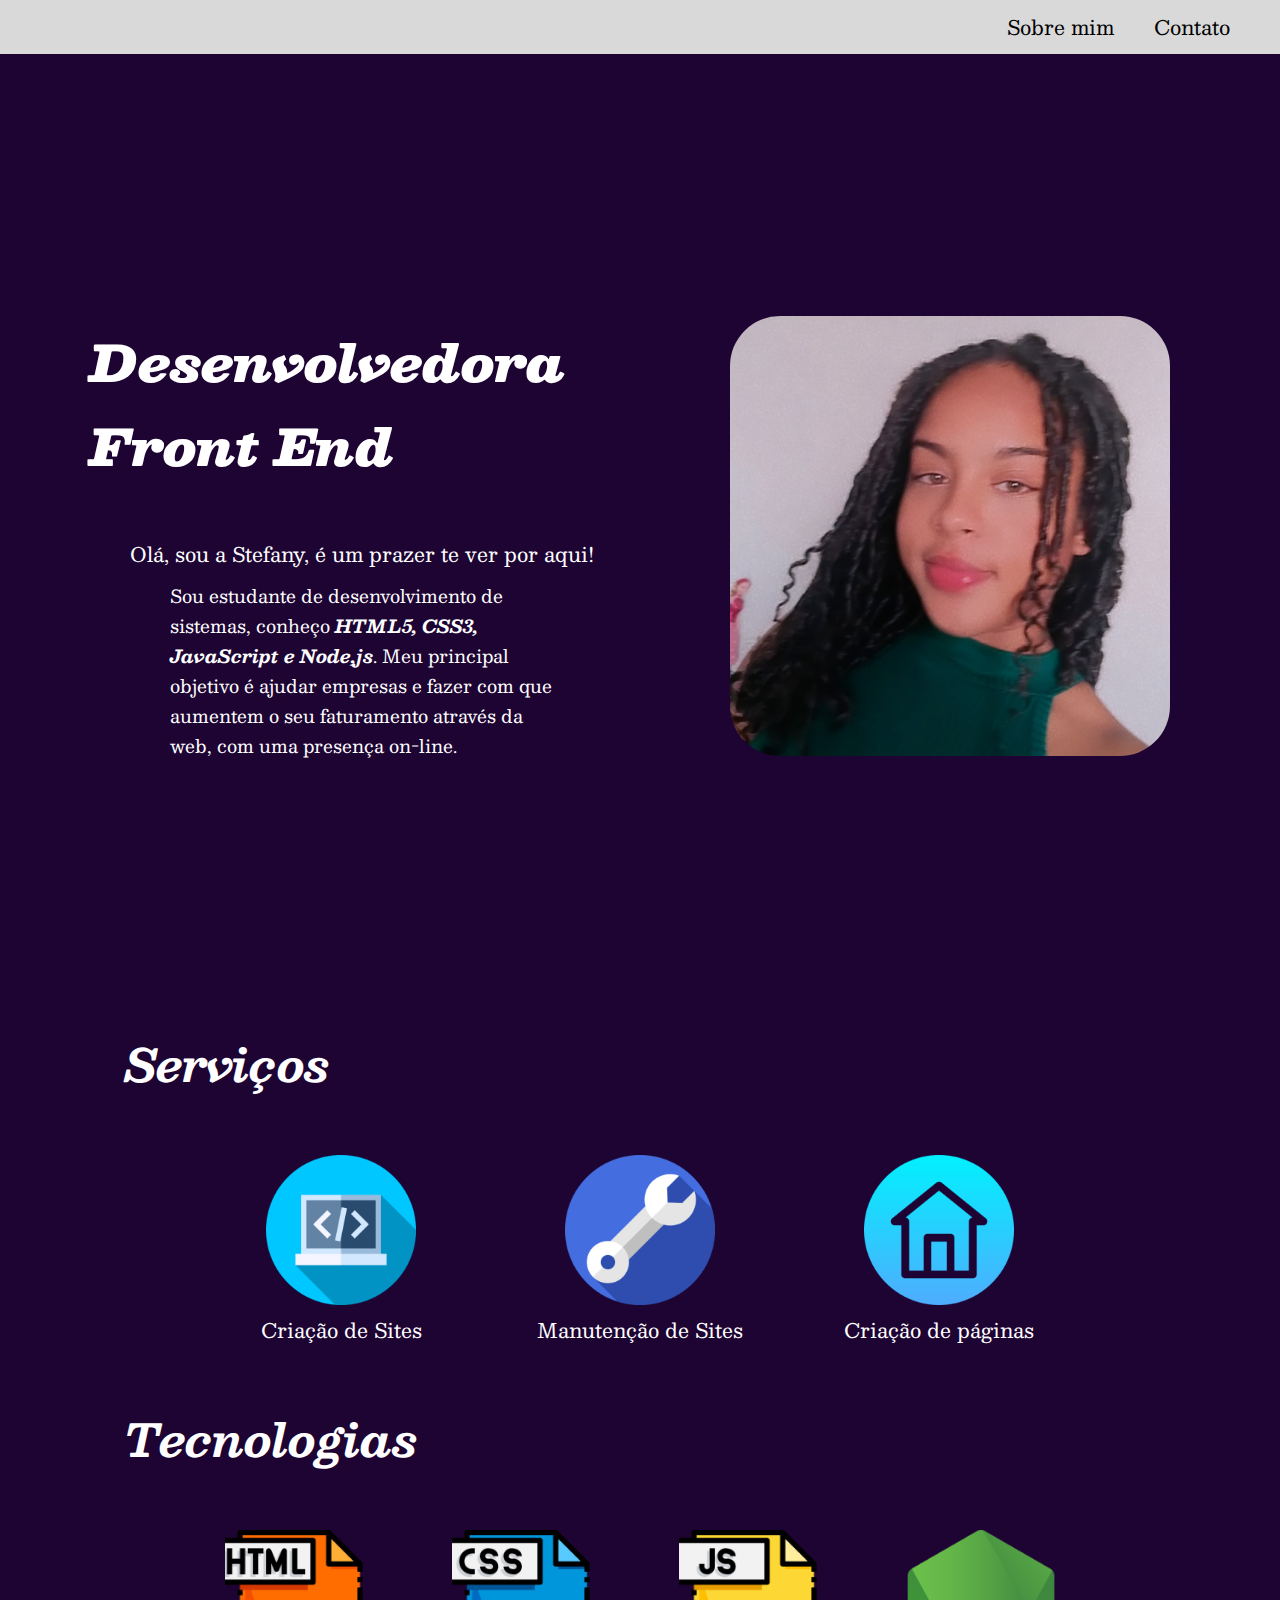
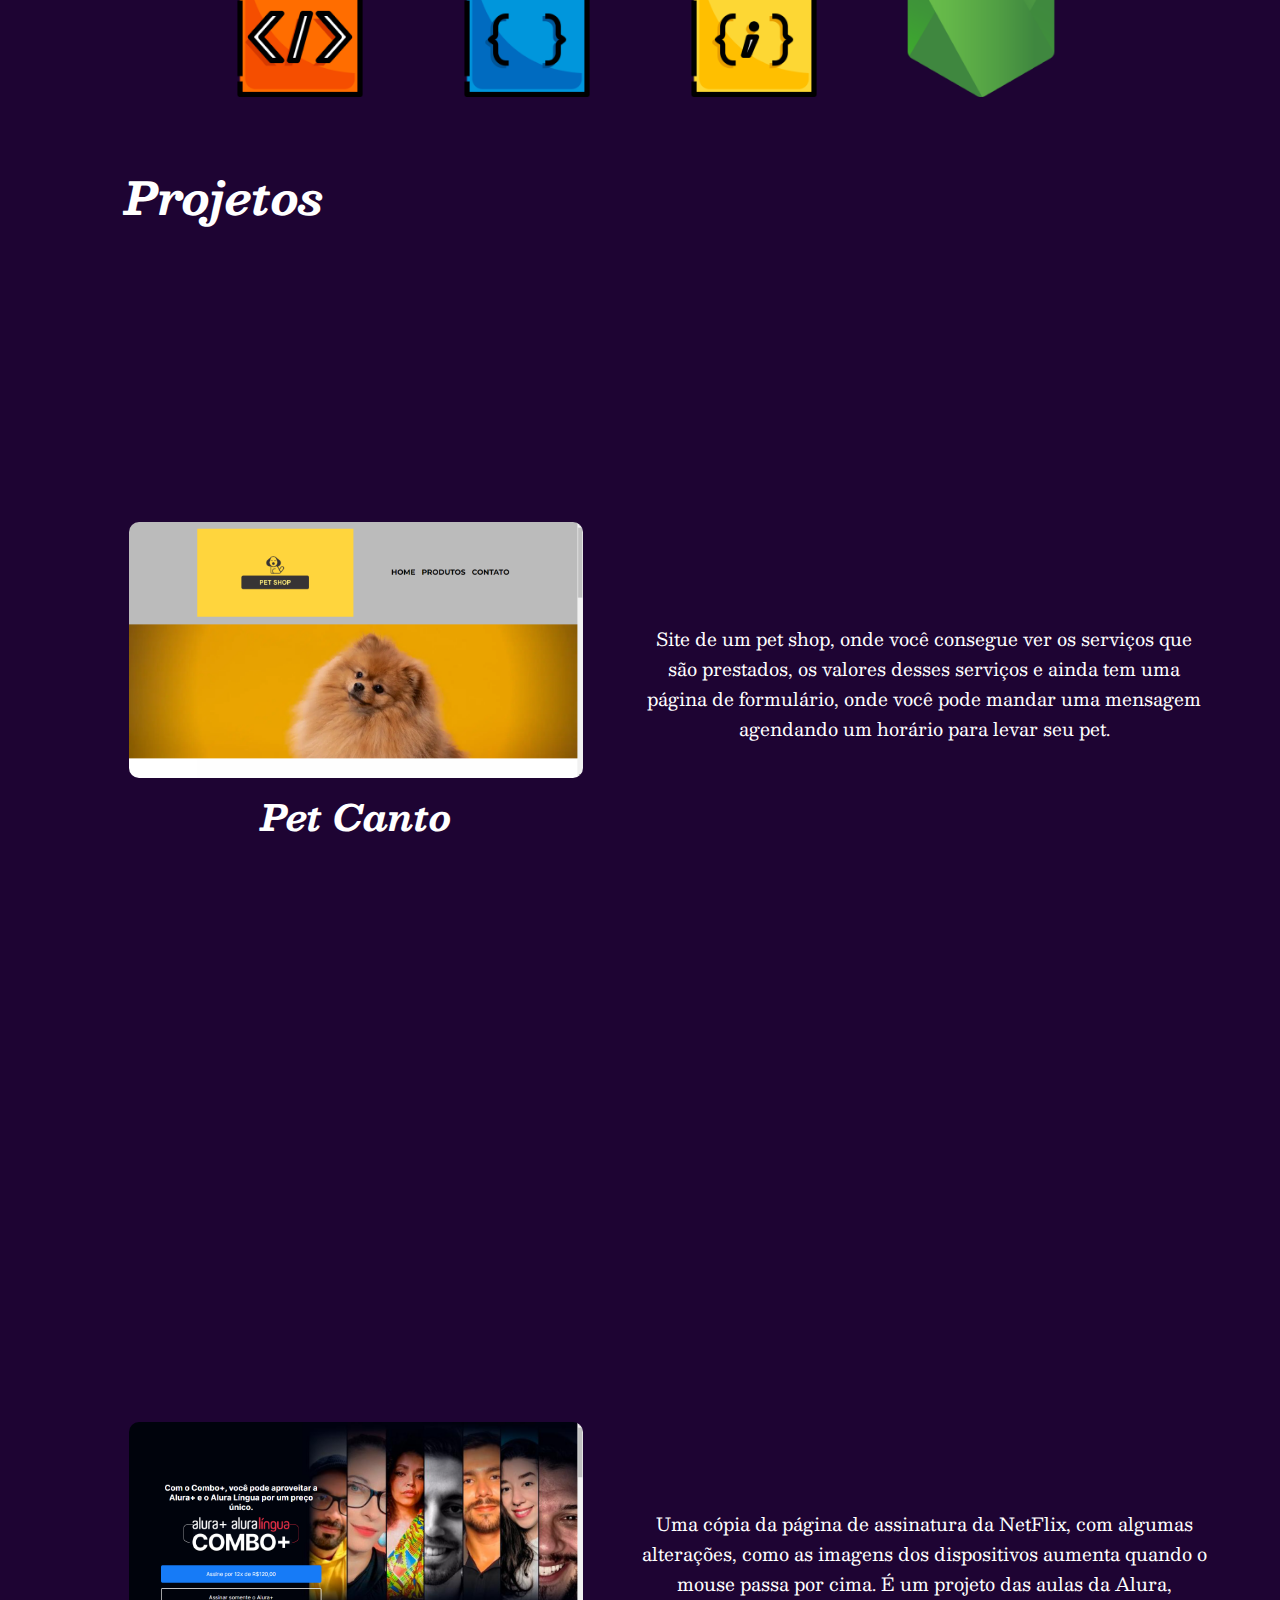
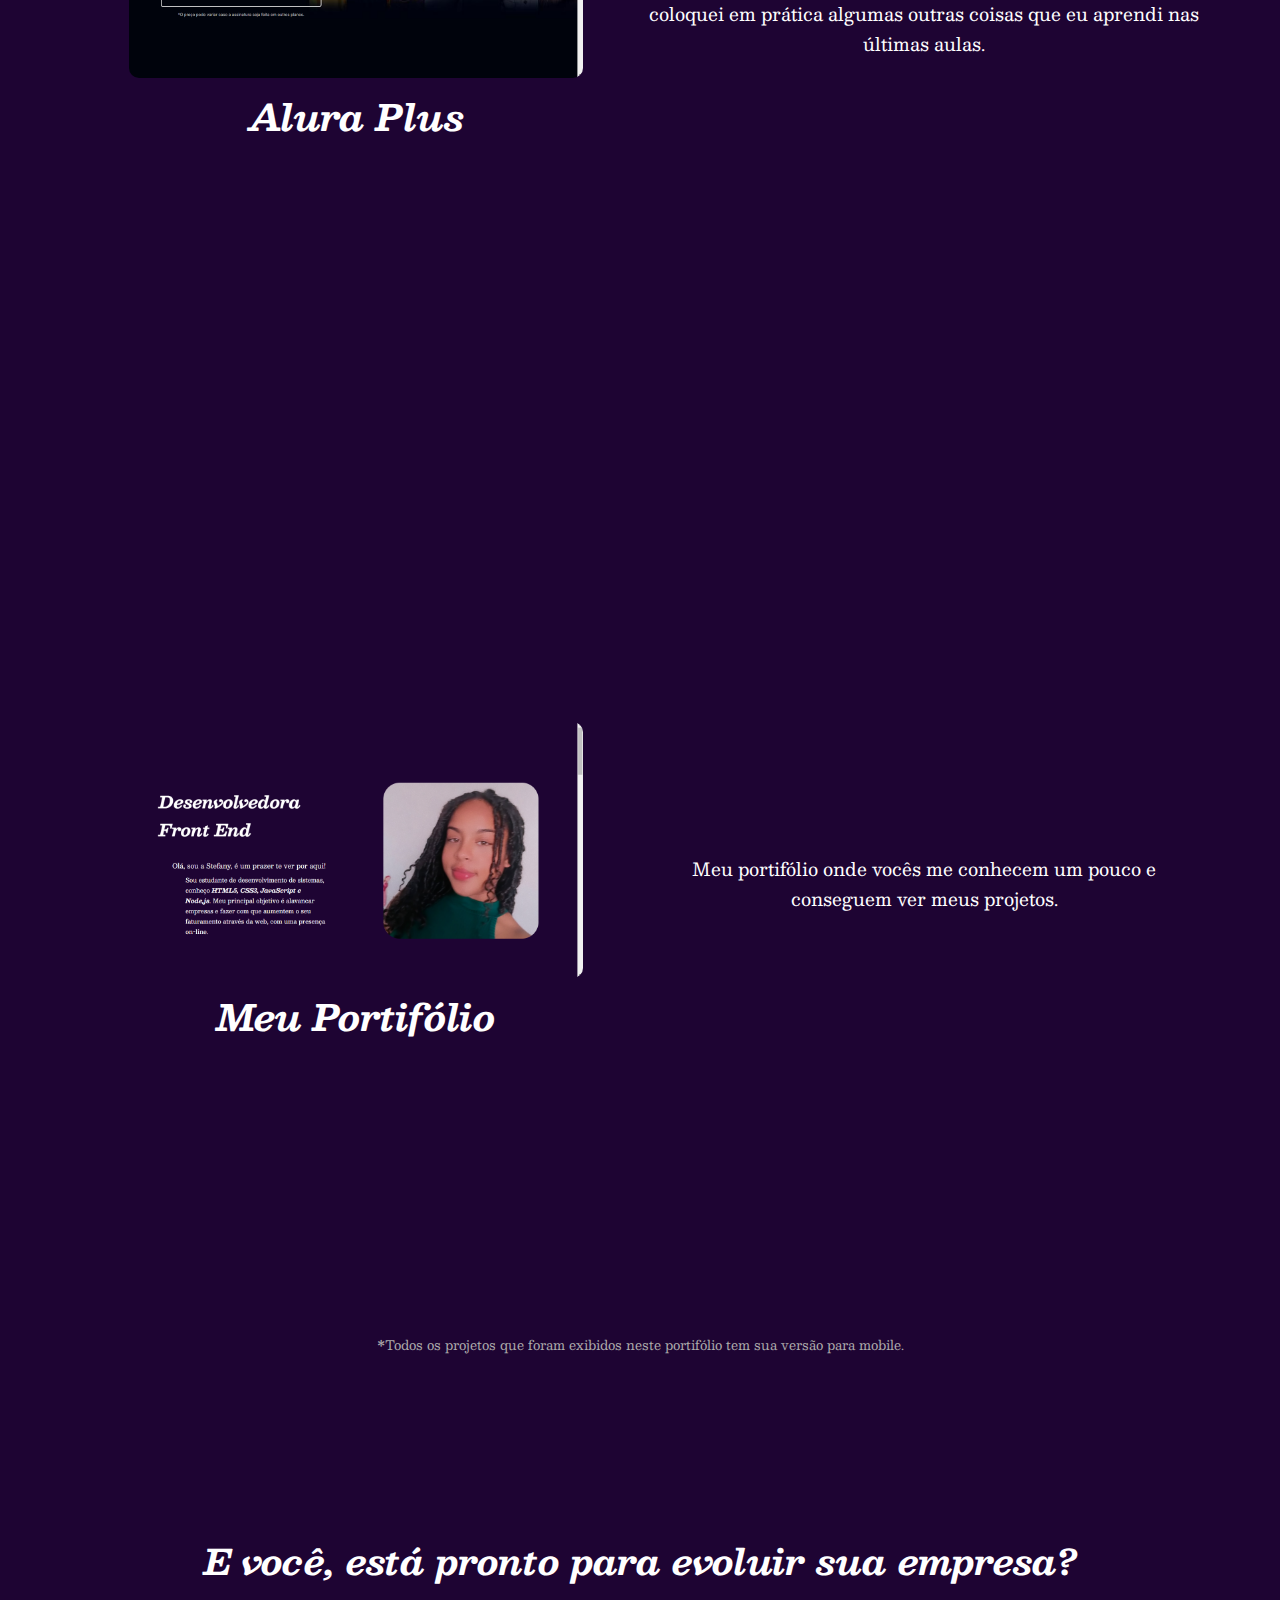
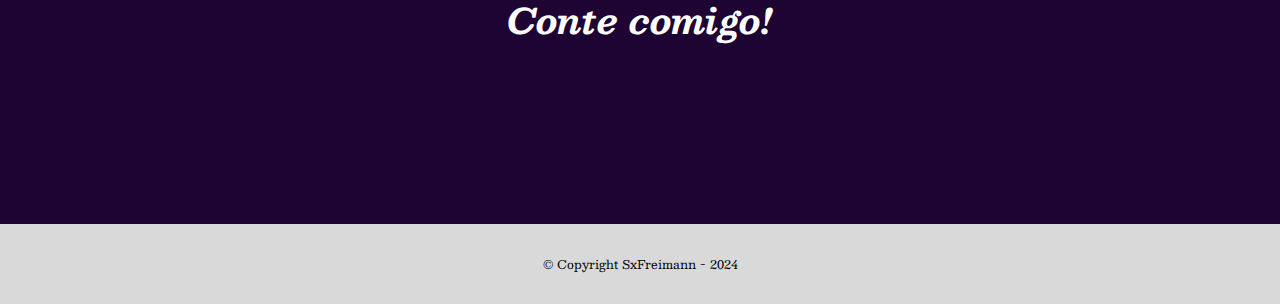
==== commit f9c02710: "Atualização final - Finalização" ====
--- a/index.html
+++ b/index.html
@@ -24,22 +24,22 @@
                     <p class="texto">Sou estudante de desenvolvimento de sistemas, conheço <strong><em>HTML5, CSS3, JavaScript e Node,js</em></strong>. Meu principal objetivo é ajudar empresas e fazer com que aumentem o seu faturamento através da web, com uma presença on-line.</p>
                 </div>
                 <div class="img_container">
-                    <img src="imagem-stefany.jpg" alt="Uma foto minha" class="image">
+                    <img src="img/imagem-stefany.jpg" alt="Uma foto minha" class="image">
                 </div>
             </section>
             <section>
                 <h1 class="titulo_secundario">Serviços</h1>
                 <ul class="serviços">
                     <li class="lista_serviços">
-                        <img src="icone_cod.png" alt="ícone de código" class="icones">
+                        <img src="img/icone_cod.png" alt="ícone de código" class="icones">
                         <p class="descricao">Criação de Sites</p>
                     </li>
                     <li class="lista_serviços">
-                        <img src="icone_manutencao.png" alt="ícone de manutenção" class="icones">
+                        <img src="img/icone_manutencao.png" alt="ícone de manutenção" class="icones">
                         <p class="descricao">Manutenção de Sites</p>
                     </li>
                     <li class="lista_serviços">
-                        <img src="icone_page.png" alt="ícone de uma página" class="icones">
+                        <img src="img/icone_page.png" alt="ícone de uma página" class="icones">
                         <p class="descricao">Criação de páginas</p> 
                     </li>
                 </ul>
@@ -48,37 +48,37 @@
                 <h1 class="titulo_secundario">Tecnologias</h1>
                 <ul class="tecnologias">
                     <li class="lista_tecnologias">
-                        <img src="icone_HTML.png" alt="ícone do HTML5" class="icones">
+                        <img src="img/icone_HTML.png" alt="ícone do HTML5" class="icones">
                     </li>
                     <li class="lista_tecnologias">
-                        <img src="icone_CSS.png" alt="ícone do CSS3" class="icones">
+                        <img src="img/icone_CSS.png" alt="ícone do CSS3" class="icones">
                     </li>
                     <li class="lista_tecnologias">
-                        <img src="icone_js.png" alt="ícone do JavaScript" class="icones">
+                        <img src="img/icone_js.png" alt="ícone do JavaScript" class="icones">
                     </li>
                     <li class="lista_tecnologias">
-                        <img src="icone_node.js.png" alt="ícone do Node.js" class="icones">
+                        <img src="img/icone_node.js.png" alt="ícone do Node.js" class="icones">
                     </li>
                 </ul>
             </section>
             <h1 class="titulo_secundario">Projetos</h1>
             <section class="container secundario">
                 <div class="projetos">
-                    <img src="pet-canto_img.png" alt="uma imagem do meu projeto">
+                    <img src="img/pet-canto_img.png" alt="uma imagem do meu projeto">
                     <h1><a href="https://pet-canto.vercel.app/" class="projeto">Pet Canto</a></h1>
                 </div>
                 <p class="explicacao">Site de um pet shop, onde você consegue ver os serviços que são prestados, os valores desses serviços e ainda tem uma página de formulário, onde você pode mandar uma mensagem agendando um horário para levar seu pet.</p>
             </section>
             <section class="container secundario">
                 <div>
-                    <img src="alura_img.png" alt="uma imagem do meu projeto">
+                    <img src="img/alura_img.png" alt="uma imagem do meu projeto">
                     <h1><a href="https://alura-plus-lovat-mu.vercel.app/" class="projeto">Alura Plus</a></h1>
                 </div>
                 <p class="explicacao">Uma cópia da página de assinatura da NetFlix, com algumas alterações, como as imagens dos dispositivos aumenta quando o mouse passa por cima. É um projeto das aulas da Alura, coloquei em prática algumas outras coisas que eu aprendi nas últimas aulas.</p>
             </section>
             <section class="container secundario">
                 <div class="projetos">
-                    <img src="portifólio_img.png" alt="uma imagem do meu projeto">
+                    <img src="img/portifólio_img.png" alt="uma imagem do meu projeto">
                     <h1><a href="https://portif-lio-lilac.vercel.app/" class="projeto">Meu Portifólio</a></h1>
                 </div>
                 <p class="explicacao">Meu portifólio onde vocês me conhecem um pouco e conseguem ver meus projetos.</p>
--- a/portifólio.css
+++ b/portifólio.css
@@ -27,6 +27,7 @@
 }
 
 .cabecalho-nav__link {
+    font-size: 20px;
     text-decoration: none;
     color: black;
     margin-right: 40px;
@@ -34,7 +35,7 @@
 }
 
 .cabecalho-nav__link:hover {
-    font-size: 20px;
+    font-size: 23px;
     color: black;
 }
 
@@ -47,7 +48,7 @@
 .container {
     height: 100vh;
     display: grid;
-    grid-template-columns: 50% 50%;   
+    grid-template-columns: 50% 50%;
     background-size: contain;
     margin: 2em 5em;
 }
@@ -59,7 +60,7 @@
 
 .subtitulo {
     margin: 10px 40px;
-    font-size: 20px; 
+    font-size: 20px;
 }
 
 .texto {
@@ -75,7 +76,7 @@
 .secundario {
     text-align: center;
     align-items: center;
-    margin: 0 4em; 
+    margin: 0 4em;
 }
 
 .titulo_secundario {
@@ -108,7 +109,8 @@
     color: var(--cor-botao);
 }
 
-.serviços, .tecnologias {
+.serviços,
+.tecnologias {
     text-align: center;
     margin: 3em 0;
 }
@@ -122,7 +124,7 @@
 .lista_tecnologias {
     display: inline-block;
     text-align: center;
-    margin: 0 ;
+    margin: 0;
 }
 
 .icones {
@@ -160,9 +162,43 @@
     margin: 100px auto;
     padding: 40px;
     border-radius: 15px;
-}
-
-@media  screen and (max-width: 768px) {
+    text-align: center;
+}
+
+.img_contato {
+    width: 15%;
+    margin: 30px 10px;
+    transition: 0.5s all;
+}
+
+.img_contato:hover {
+    width: 20%;
+}
+
+.sobre {
+    display: flex;
+    flex-direction: column;
+    padding: 30px;
+}
+
+.titulo_sobre {
+    margin: 70px 30px 30px 0;
+    font-size: 40px;
+}
+
+.descricao_sobre {
+    font-size: 24px;
+    margin: 30px 50px;
+    padding: 30px;
+}
+
+.chamada_acao {
+    text-align: center;
+    font-size: 25px;
+    font-style: italic;
+}
+
+@media screen and (max-width: 768px) {
     .container {
         display: block;
         margin: 2em;
@@ -174,7 +210,7 @@
     }
 
     .subtitulo {
-        font-size: 16px; 
+        font-size: 16px;
         margin: 0 0 0 1em;
     }
 
@@ -190,15 +226,16 @@
     }
 
     .image {
-        margin: 2em; 
+        margin: 2em;
         width: 80%;
     }
 
-    .lista_serviços, .lista_tecnologias {
+    .lista_serviços,
+    .lista_tecnologias {
         margin: 2em;
     }
 
- 
+
     img {
         width: 90%;
         border-radius: 10px;
@@ -222,63 +259,32 @@
         margin: 3em 2em;
     }
 
-}
-
-
-
-
-
-
-
-
-
-
-
-
-
-
-
-
-
-
-
-
-
-
-
-
-
-
-
-
-
-
-
-
-
-
-
-
-
-
-
-
-
-
-
-
-
-
-
-
-
-
-
-
-
-
-
-
-
-
-
+    .titulo {
+        font-size: 30px;
+        margin: 24px 0;
+    }
+
+    .img_contato {
+        width: 60%;
+        margin: 10px;
+        transition: 0.5s all;
+    }
+
+    .img_contato:hover {
+        width: 65%;
+    }
+
+    .titulo_sobre {
+        font-size: 35px;
+    }
+
+    .descricao_sobre {
+        padding: 5px;
+        margin: 30px 5px;
+    }
+
+    .chamada_acao {
+        padding: 10px;
+    }
+
+}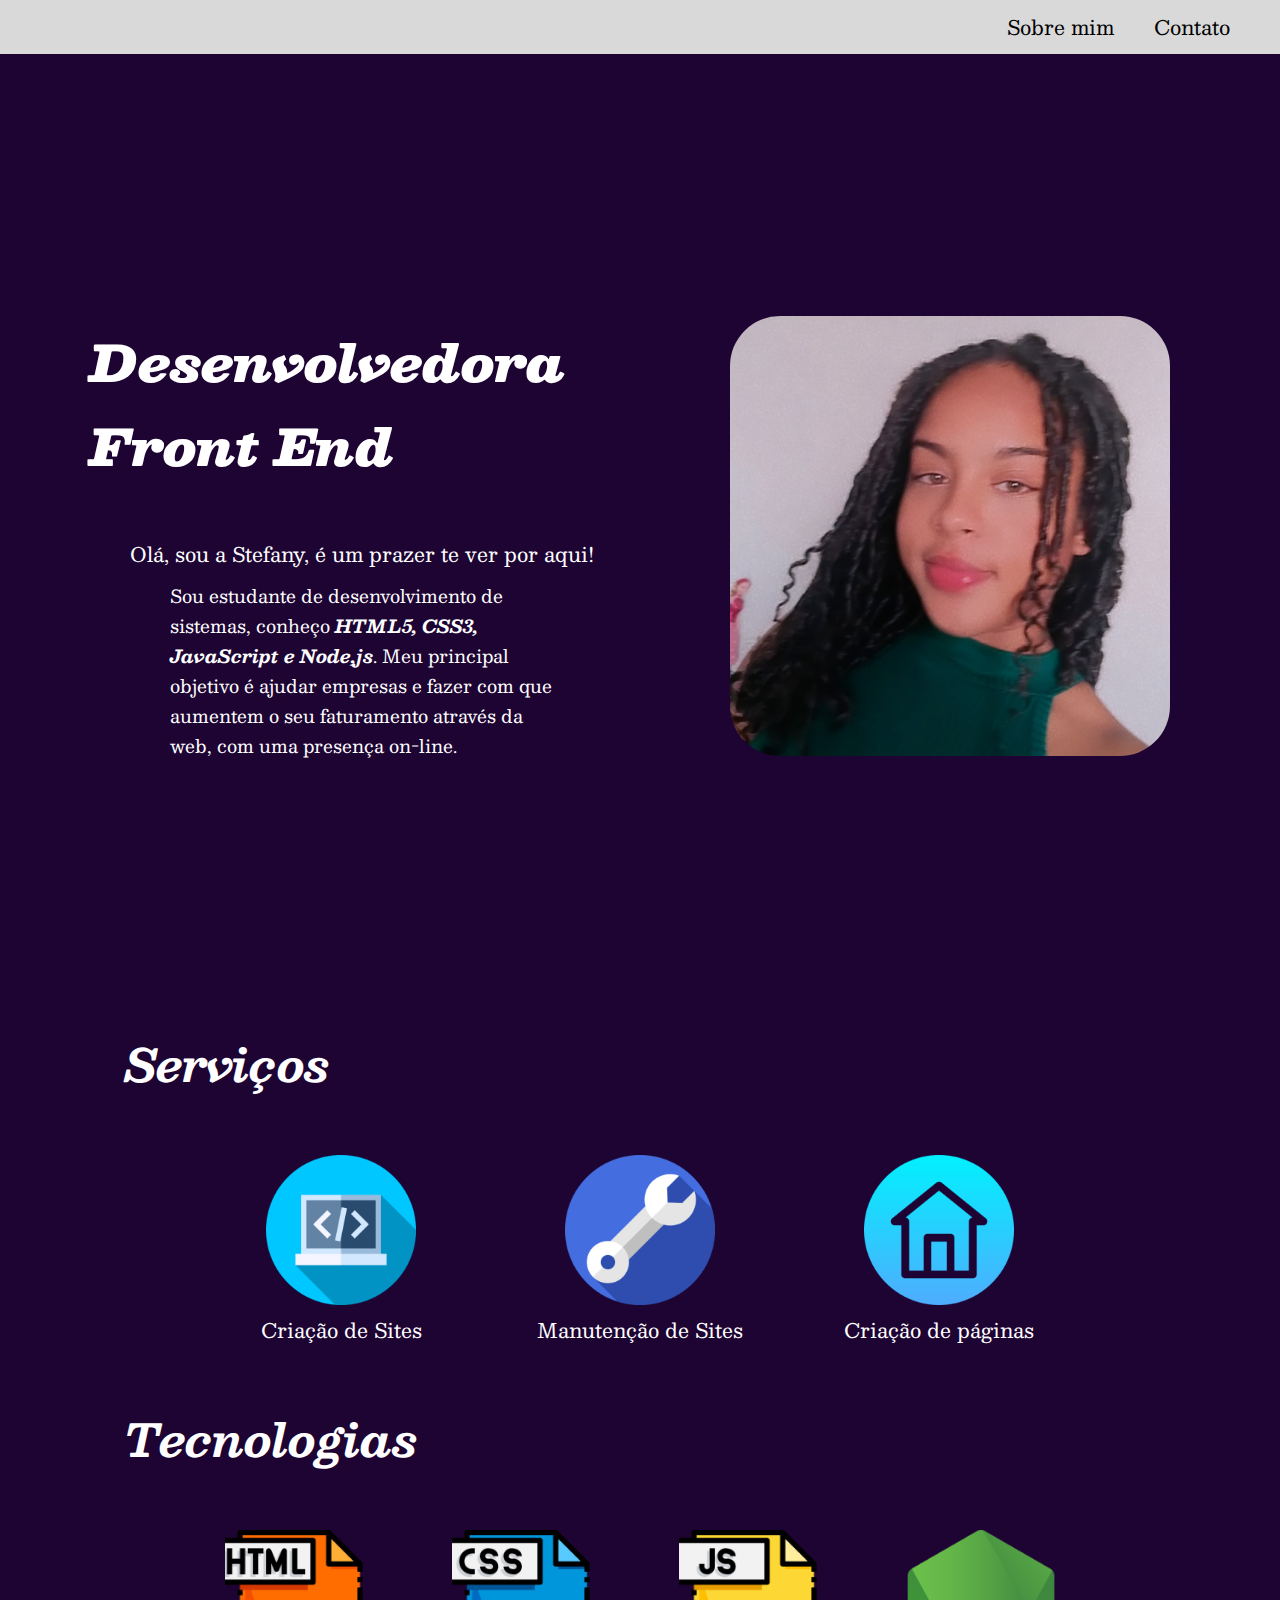
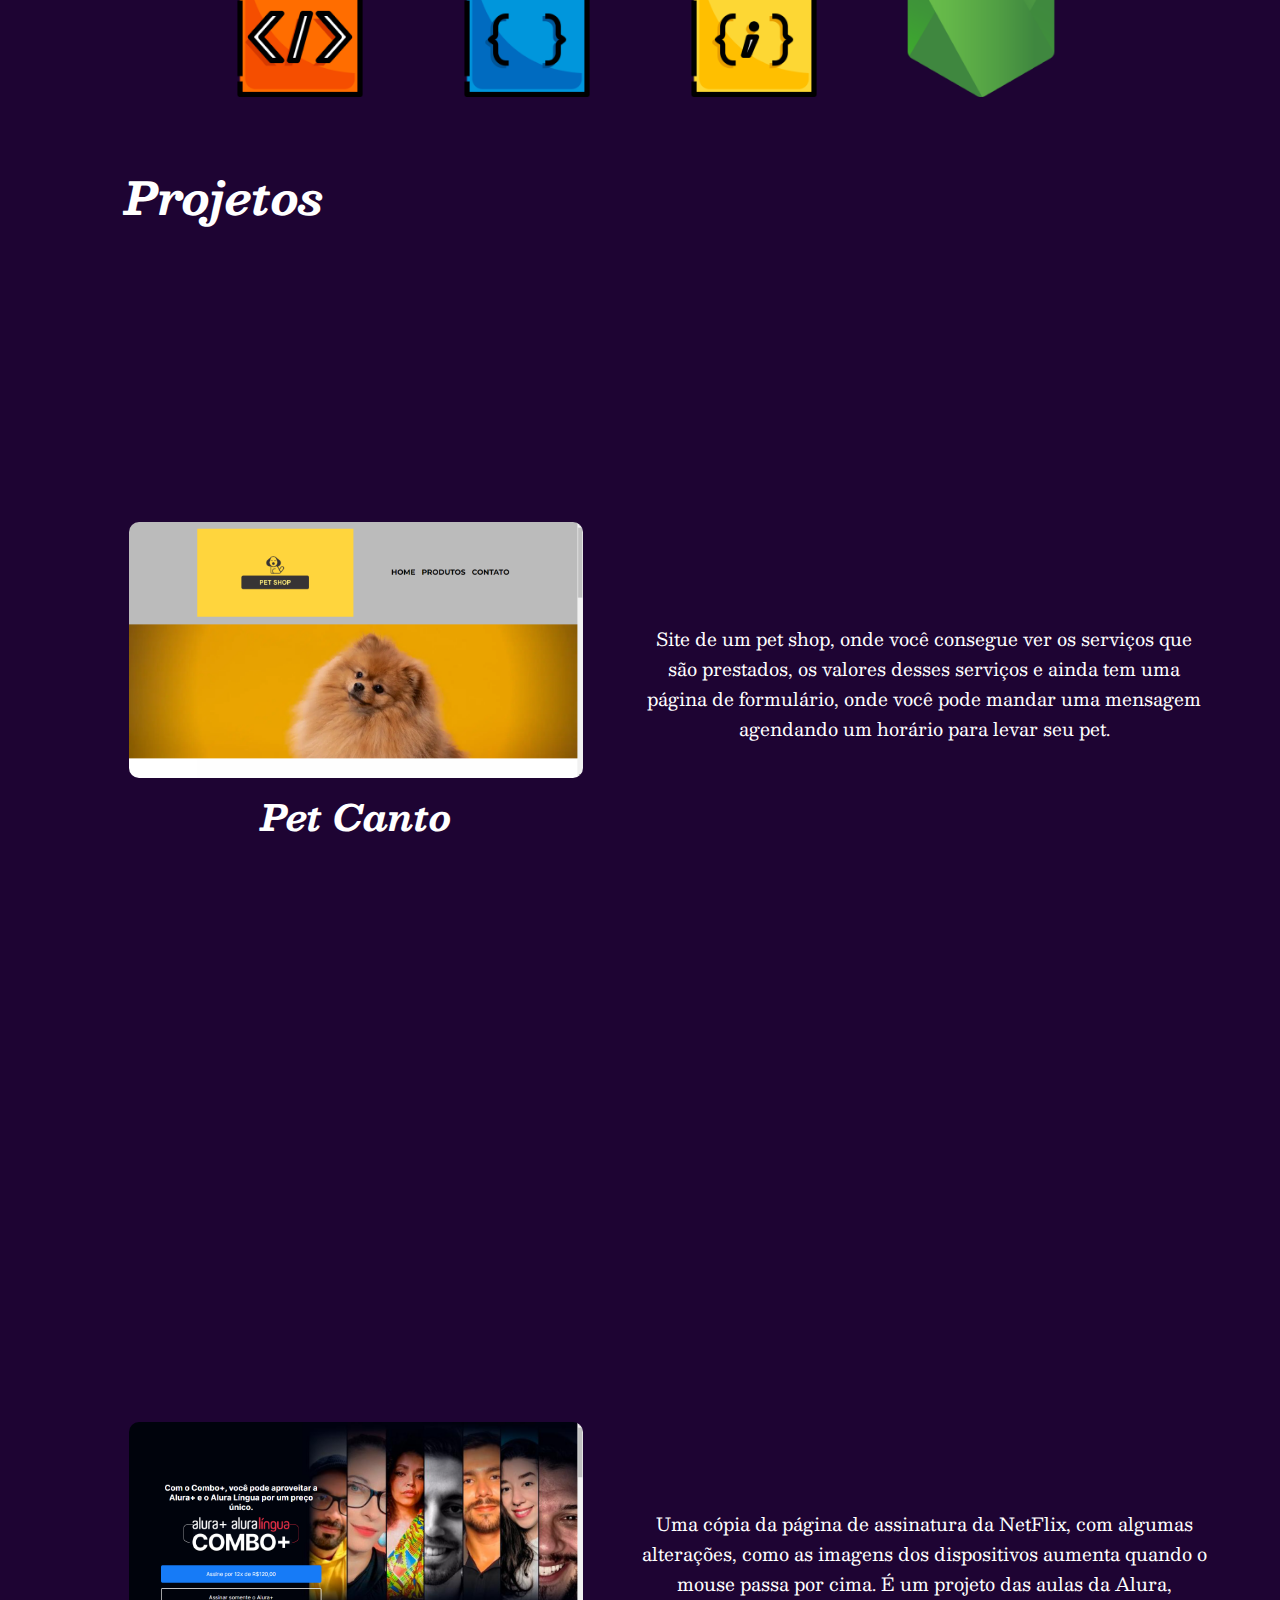
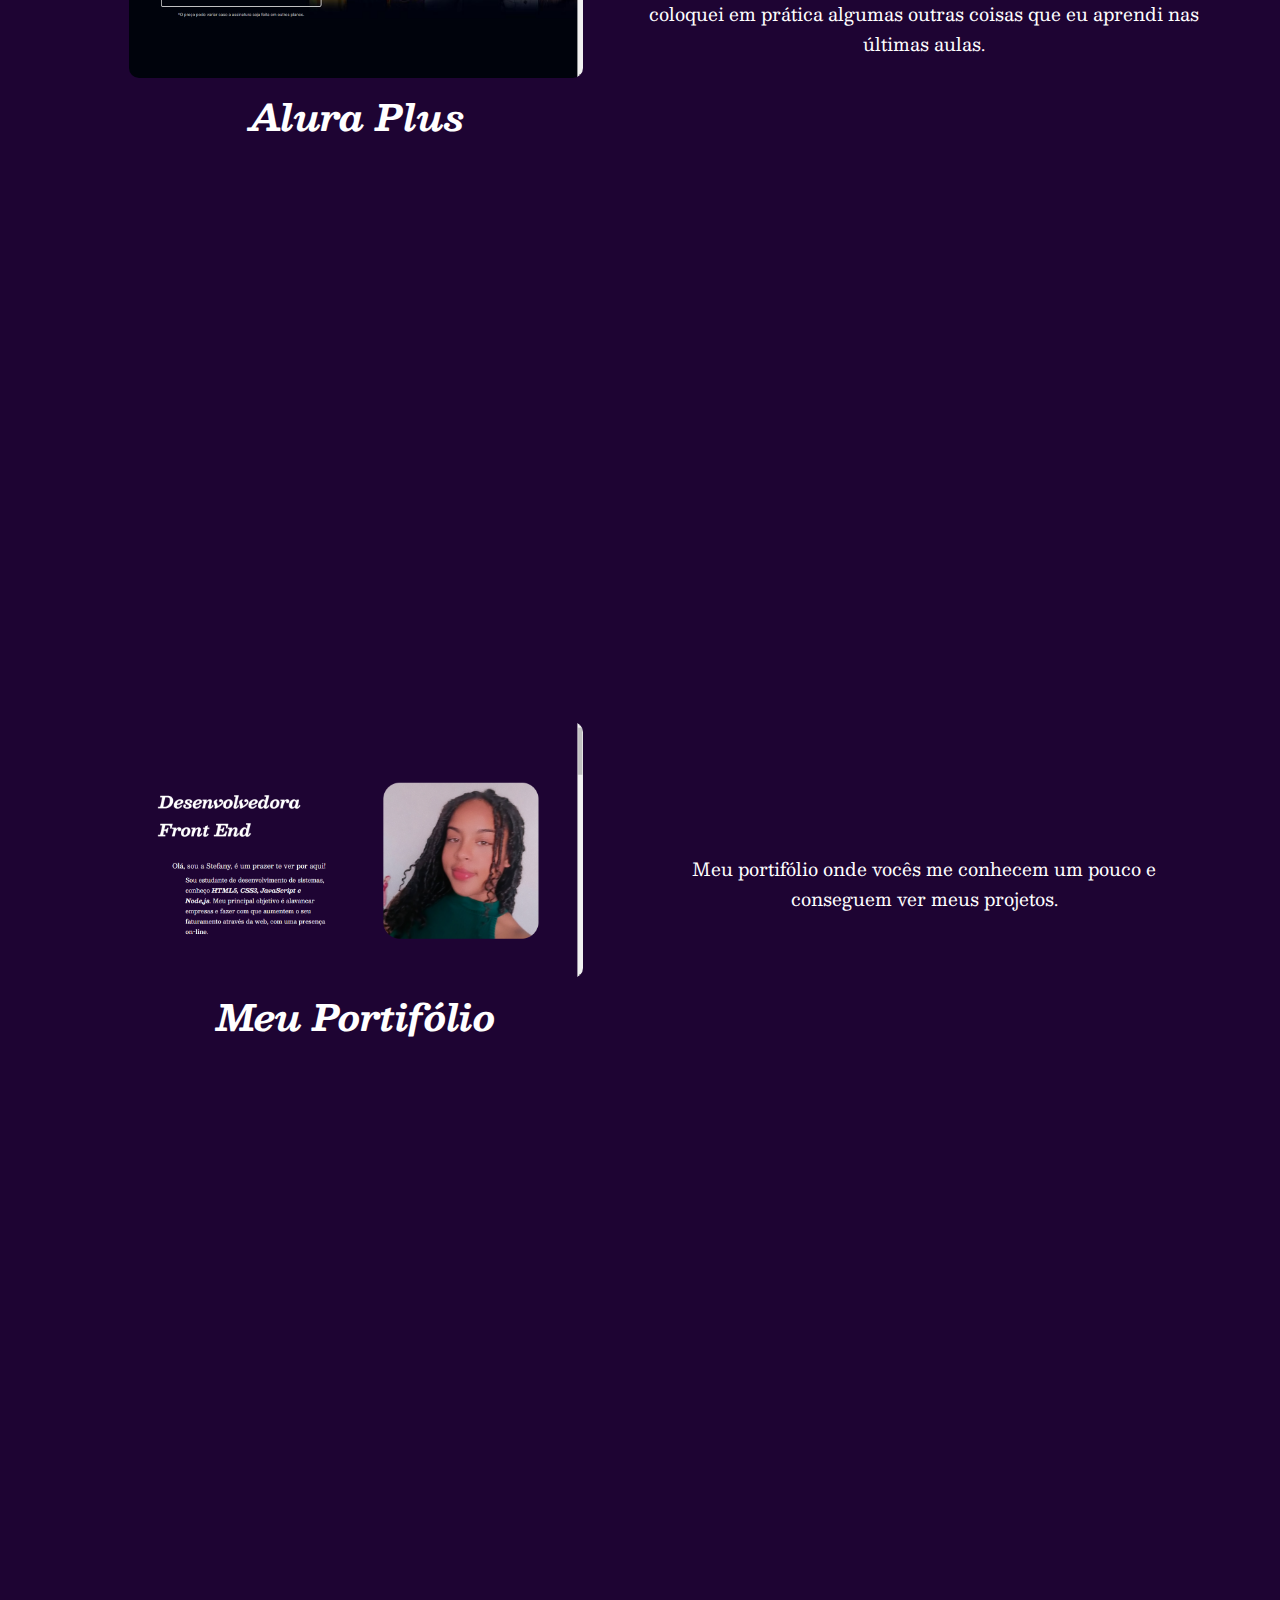
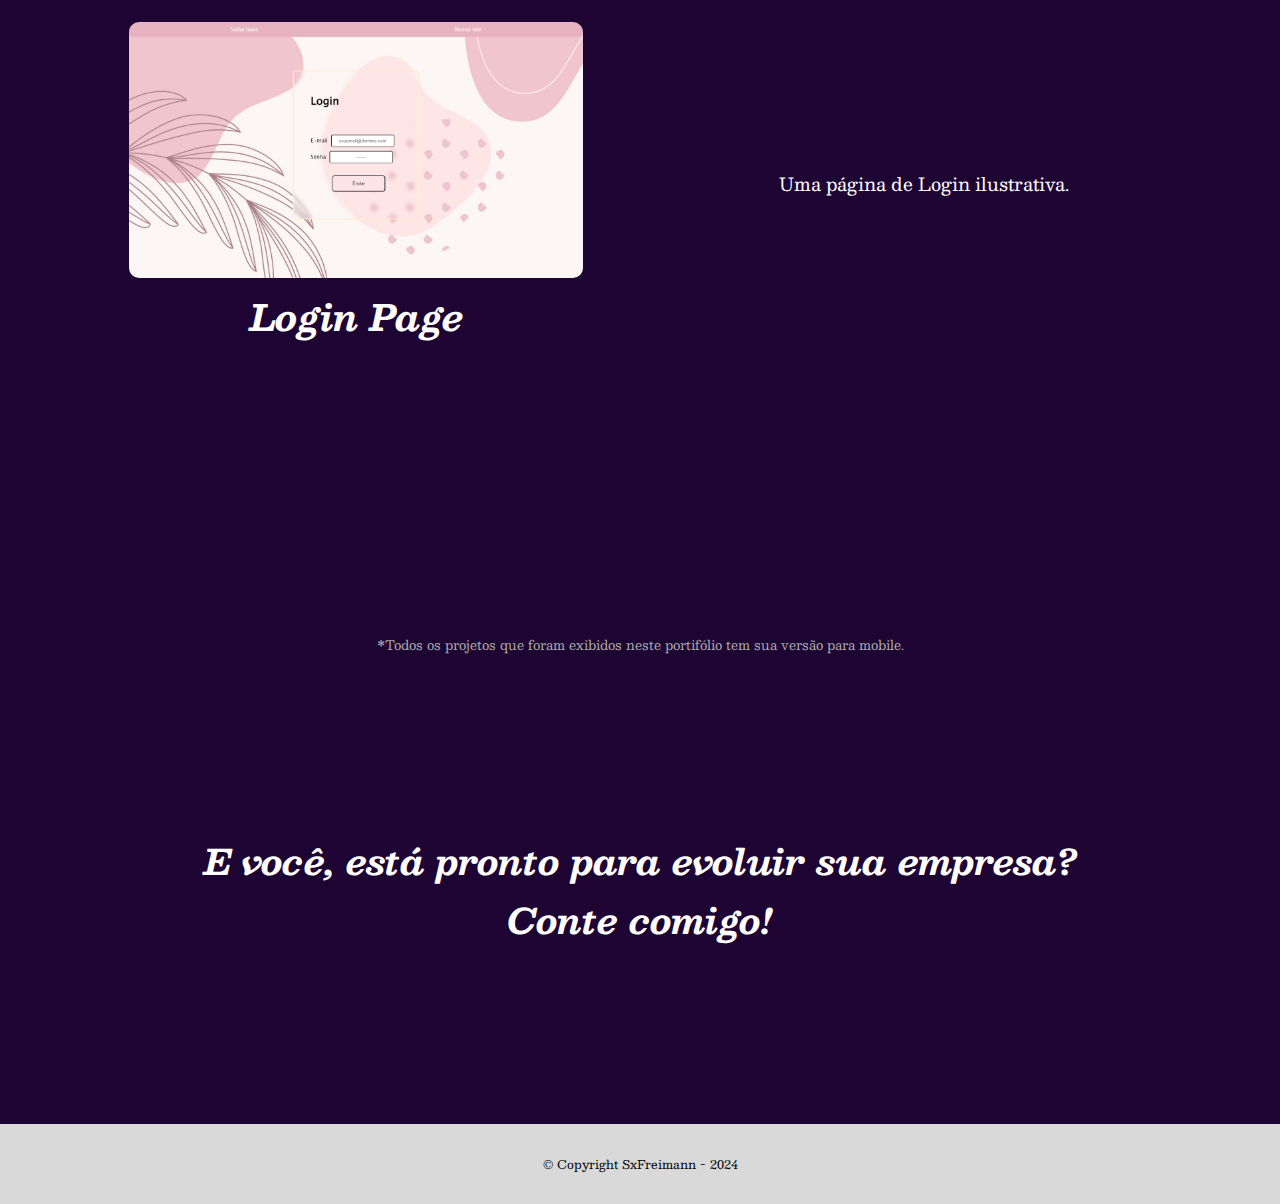
==== commit 09d6570d: "Atualização" ====
--- a/index.html
+++ b/index.html
@@ -83,6 +83,13 @@
                 </div>
                 <p class="explicacao">Meu portifólio onde vocês me conhecem um pouco e conseguem ver meus projetos.</p>
             </section>
+            <section class="container secundario">
+                <div class="projetos">
+                    <img src="img/Login-page.png" alt="uma imagem do meu projeto">
+                    <h1><a href="https://login-page-zeta-ruby.vercel.app/" class="projeto">Login Page</a></h1>
+                </div>
+                <p class="explicacao">Uma página de Login ilustrativa.</p>
+            </section>
             <p class="obs">*Todos os projetos que foram exibidos neste portifólio tem sua versão para mobile.</p>
             <section>
                 <h1 class="titulo_terciario">E você, está pronto para evoluir sua empresa?<br>Conte comigo!</h1>
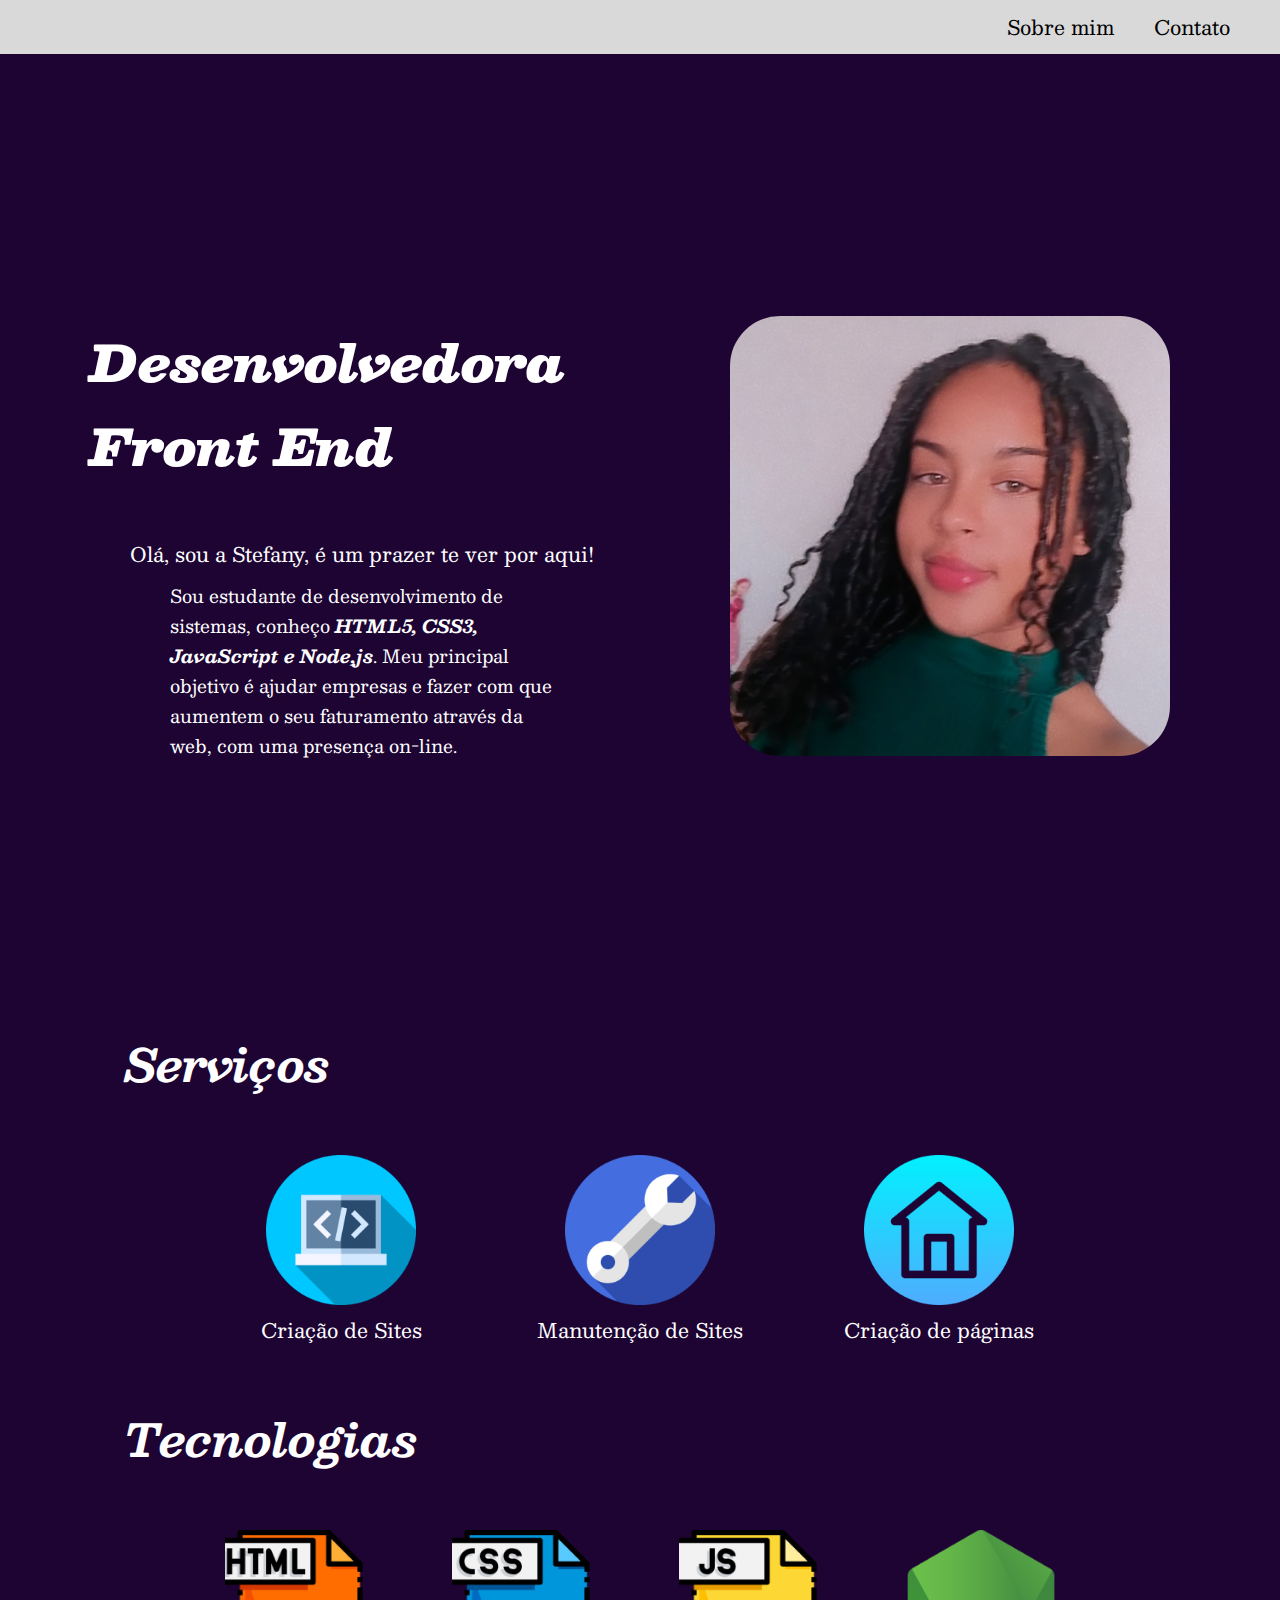
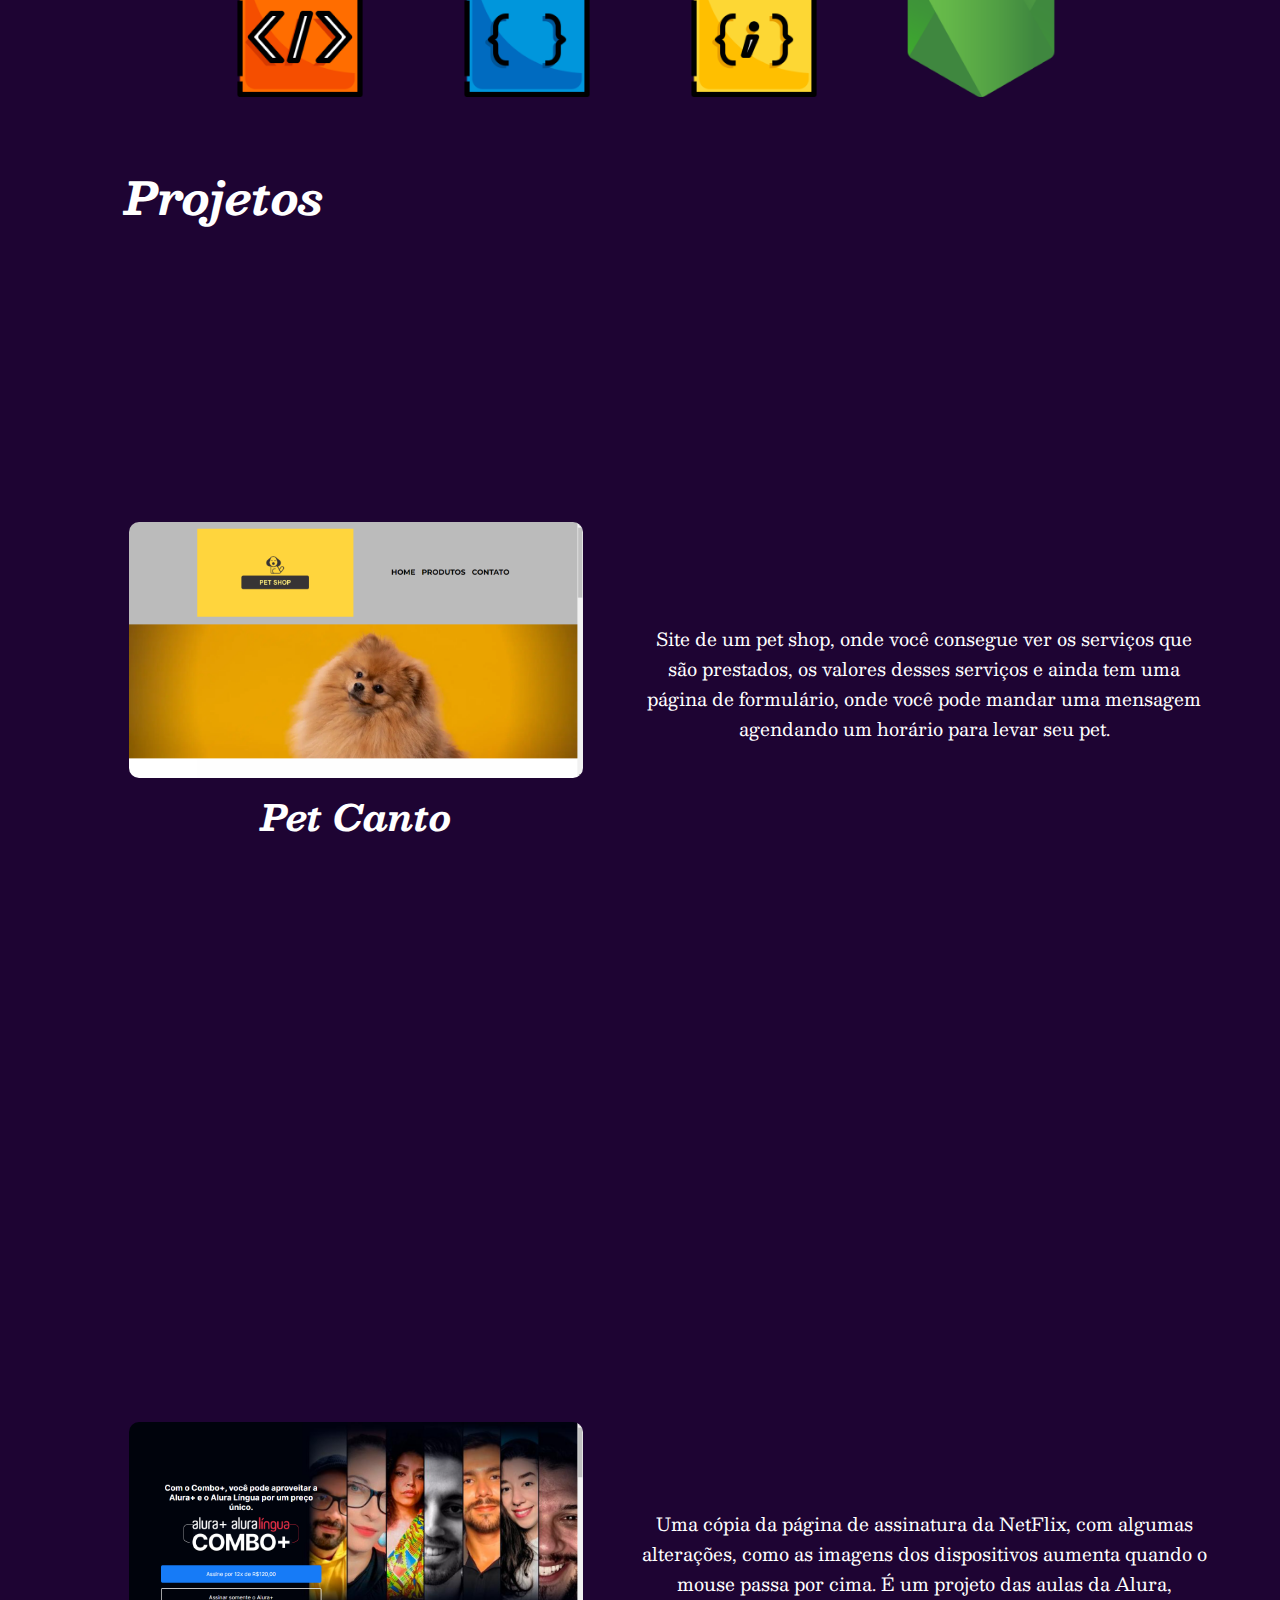
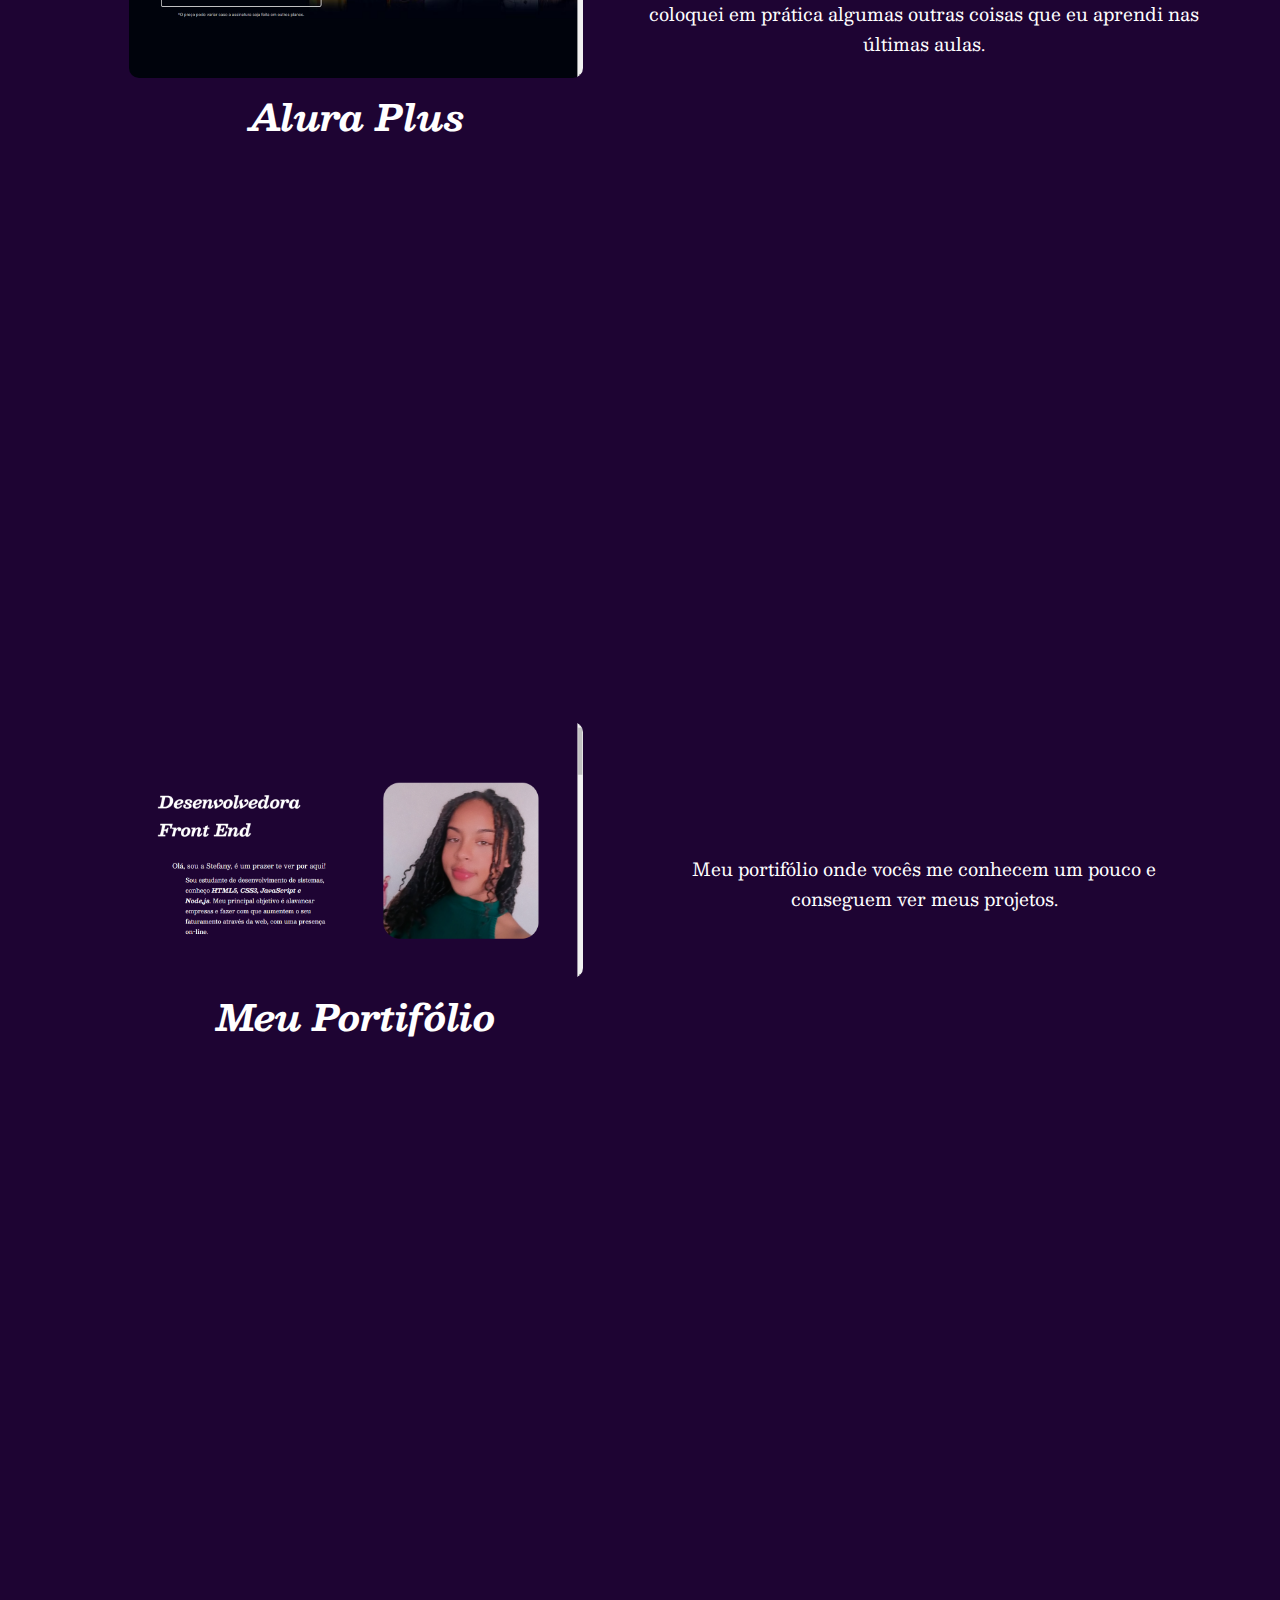
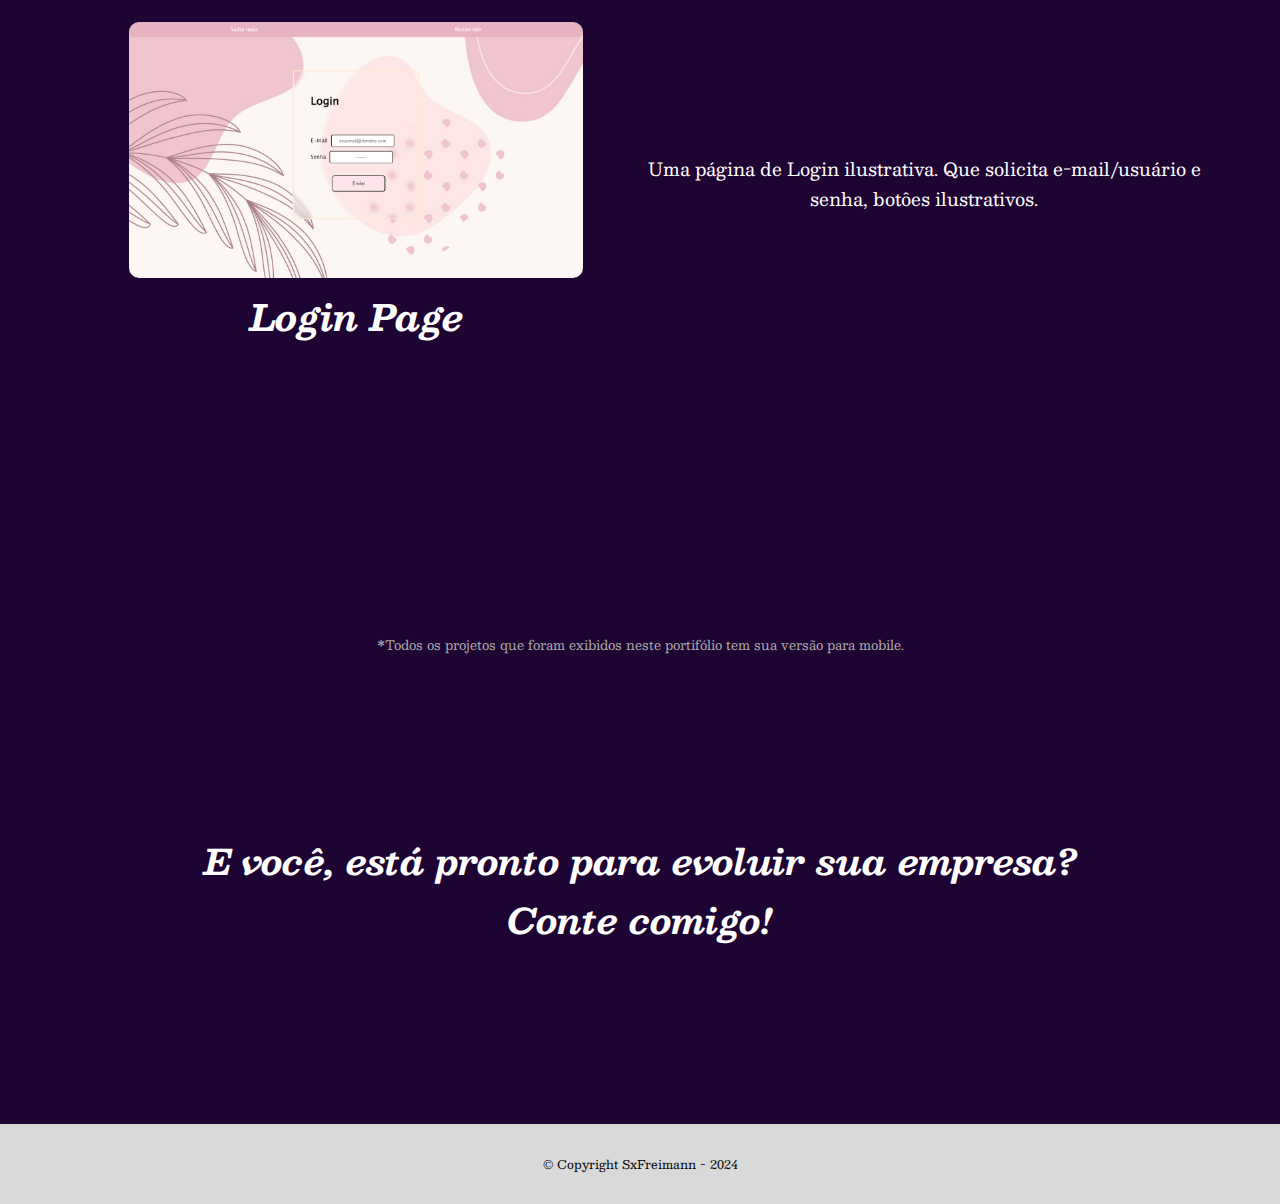
==== commit 905e3d5f: "Atualização" ====
--- a/index.html
+++ b/index.html
@@ -88,7 +88,7 @@
                     <img src="img/Login-page.png" alt="uma imagem do meu projeto">
                     <h1><a href="https://login-page-zeta-ruby.vercel.app/" class="projeto">Login Page</a></h1>
                 </div>
-                <p class="explicacao">Uma página de Login ilustrativa.</p>
+                <p class="explicacao">Uma página de Login ilustrativa. Que solicita e-mail/usuário e senha, botôes ilustrativos.</p>
             </section>
             <p class="obs">*Todos os projetos que foram exibidos neste portifólio tem sua versão para mobile.</p>
             <section>
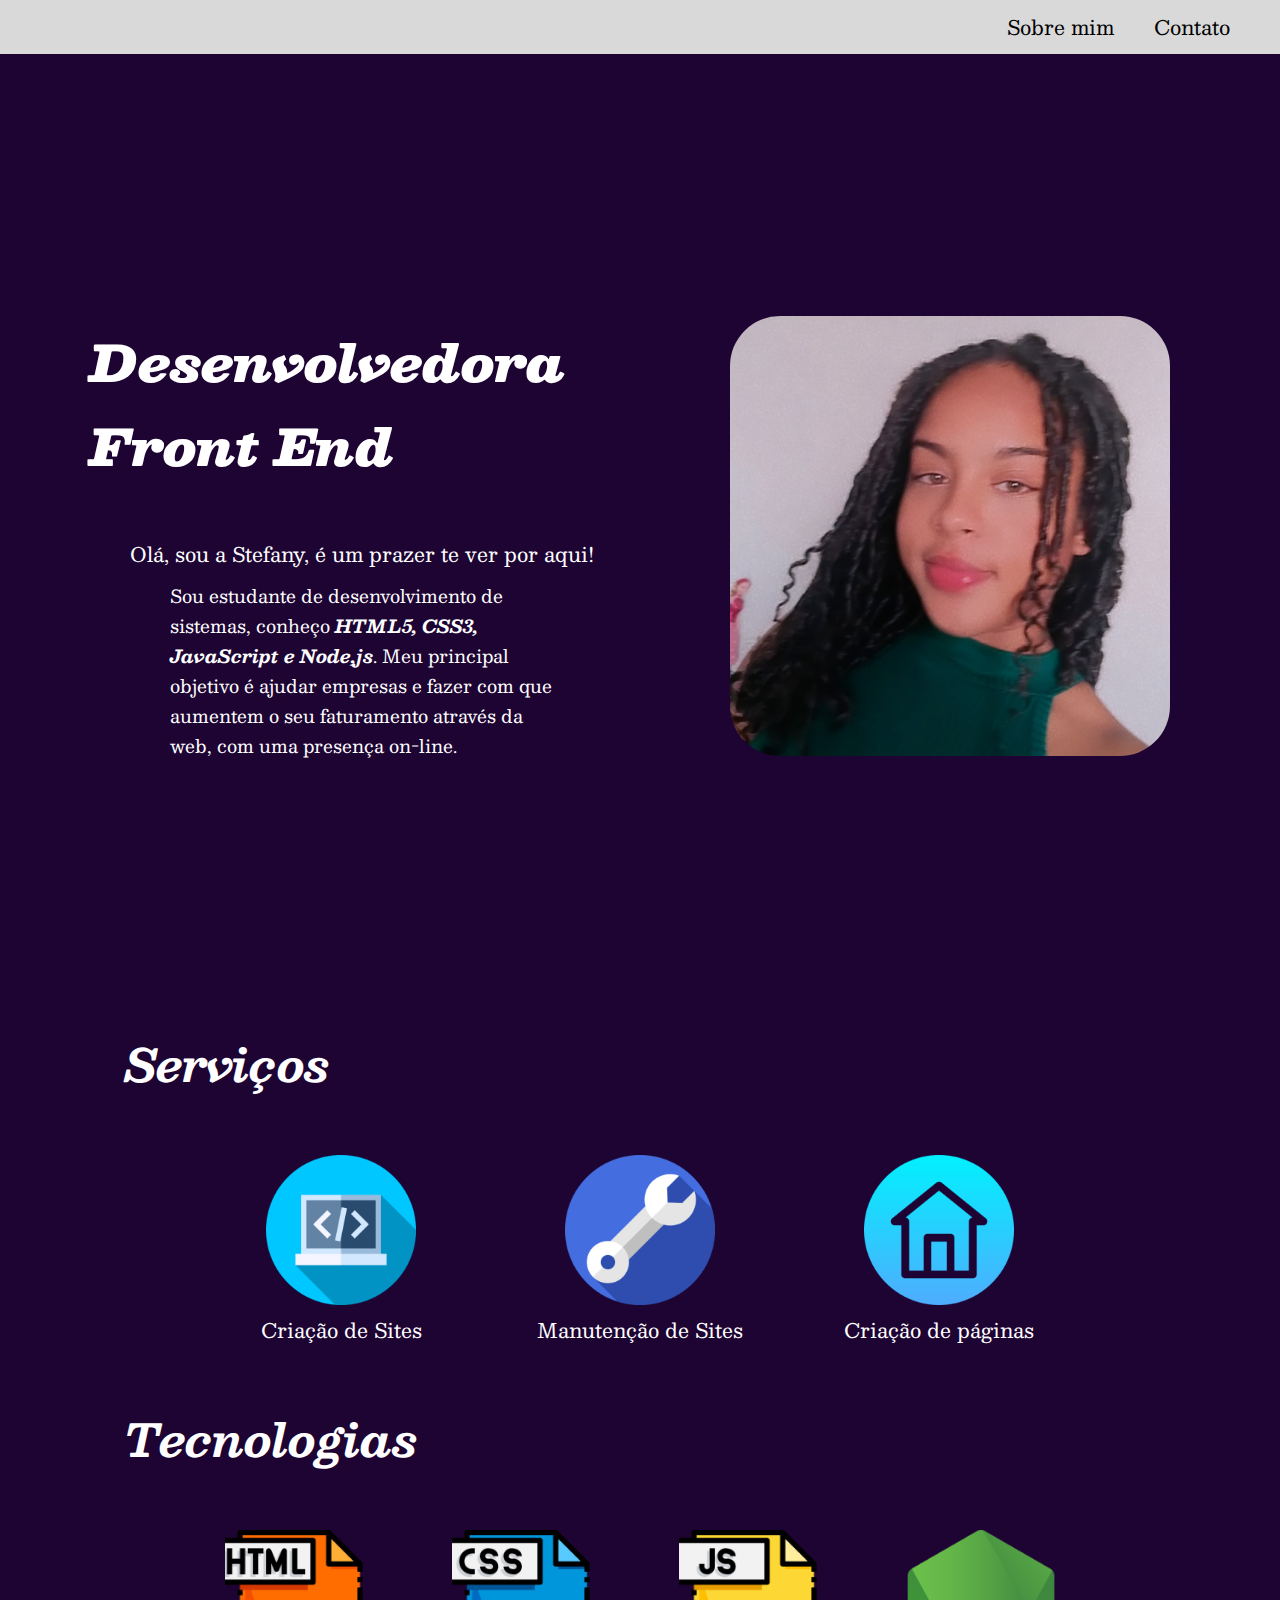
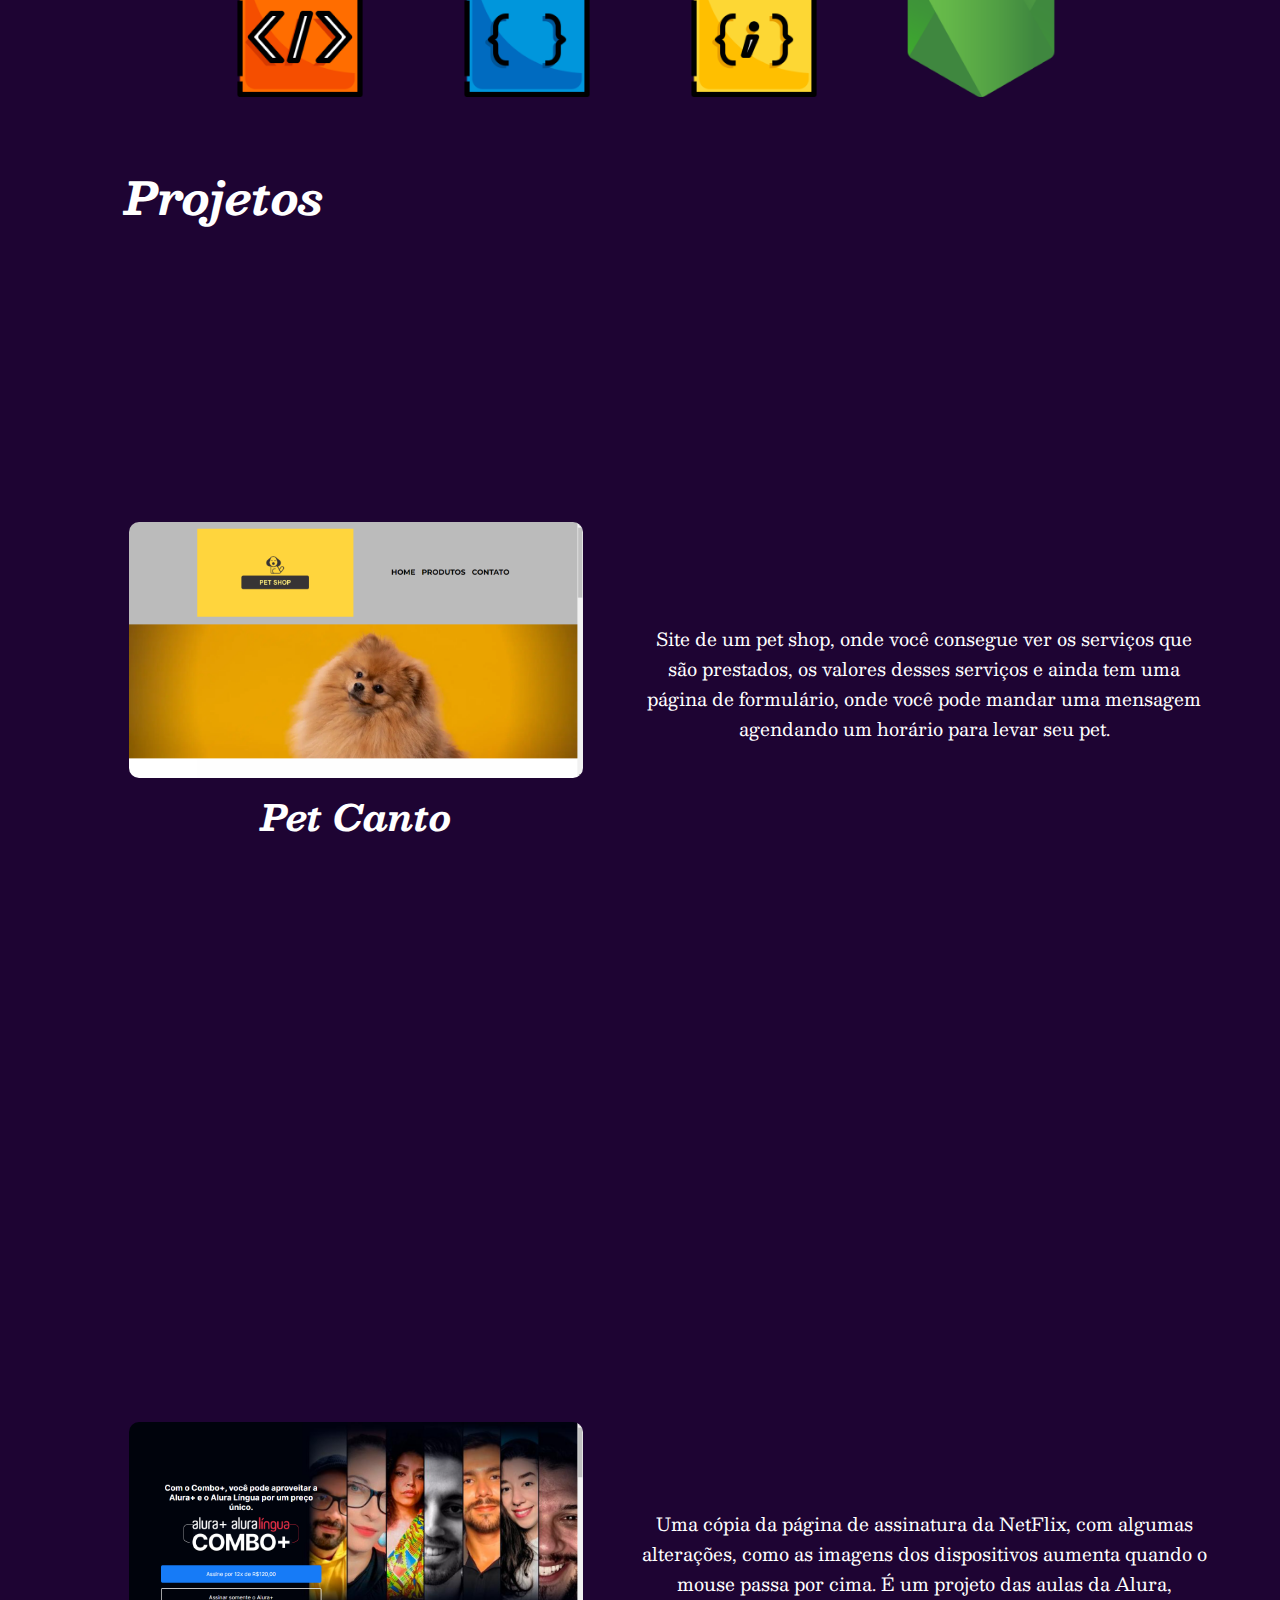
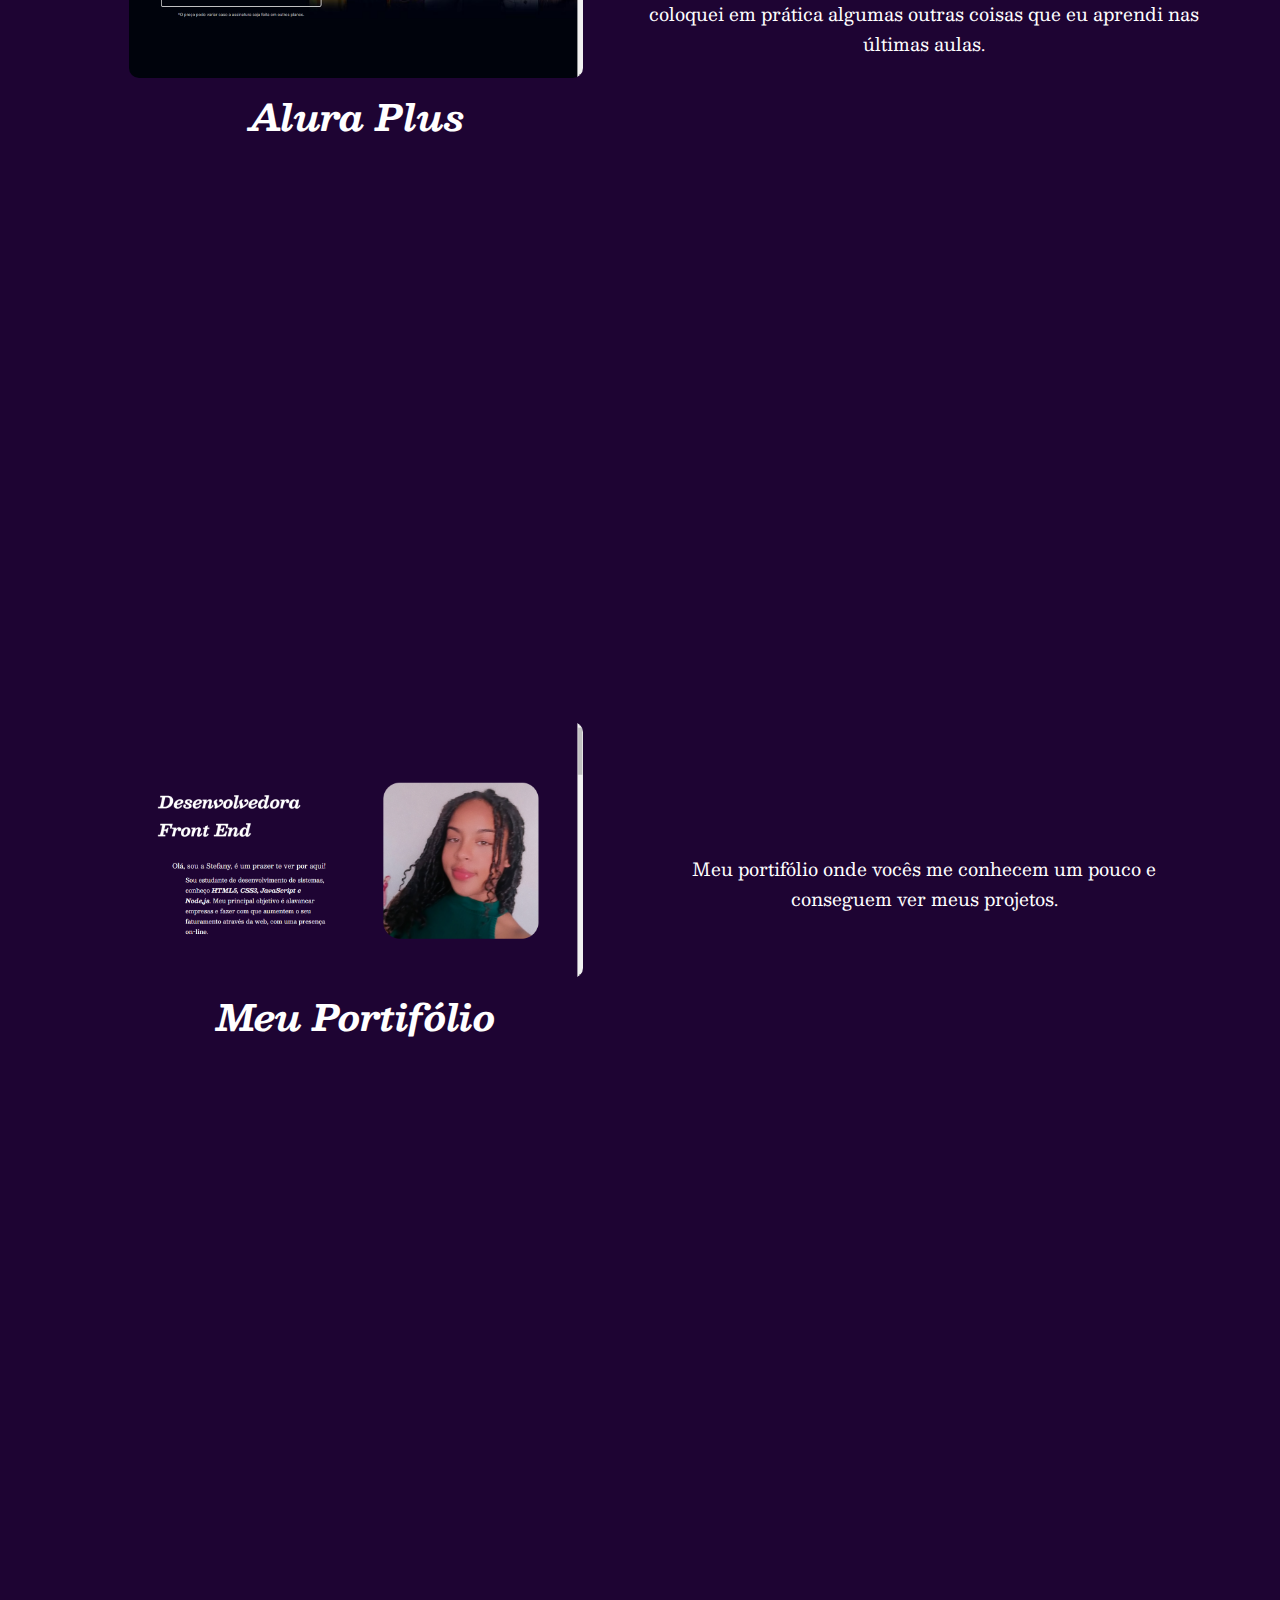
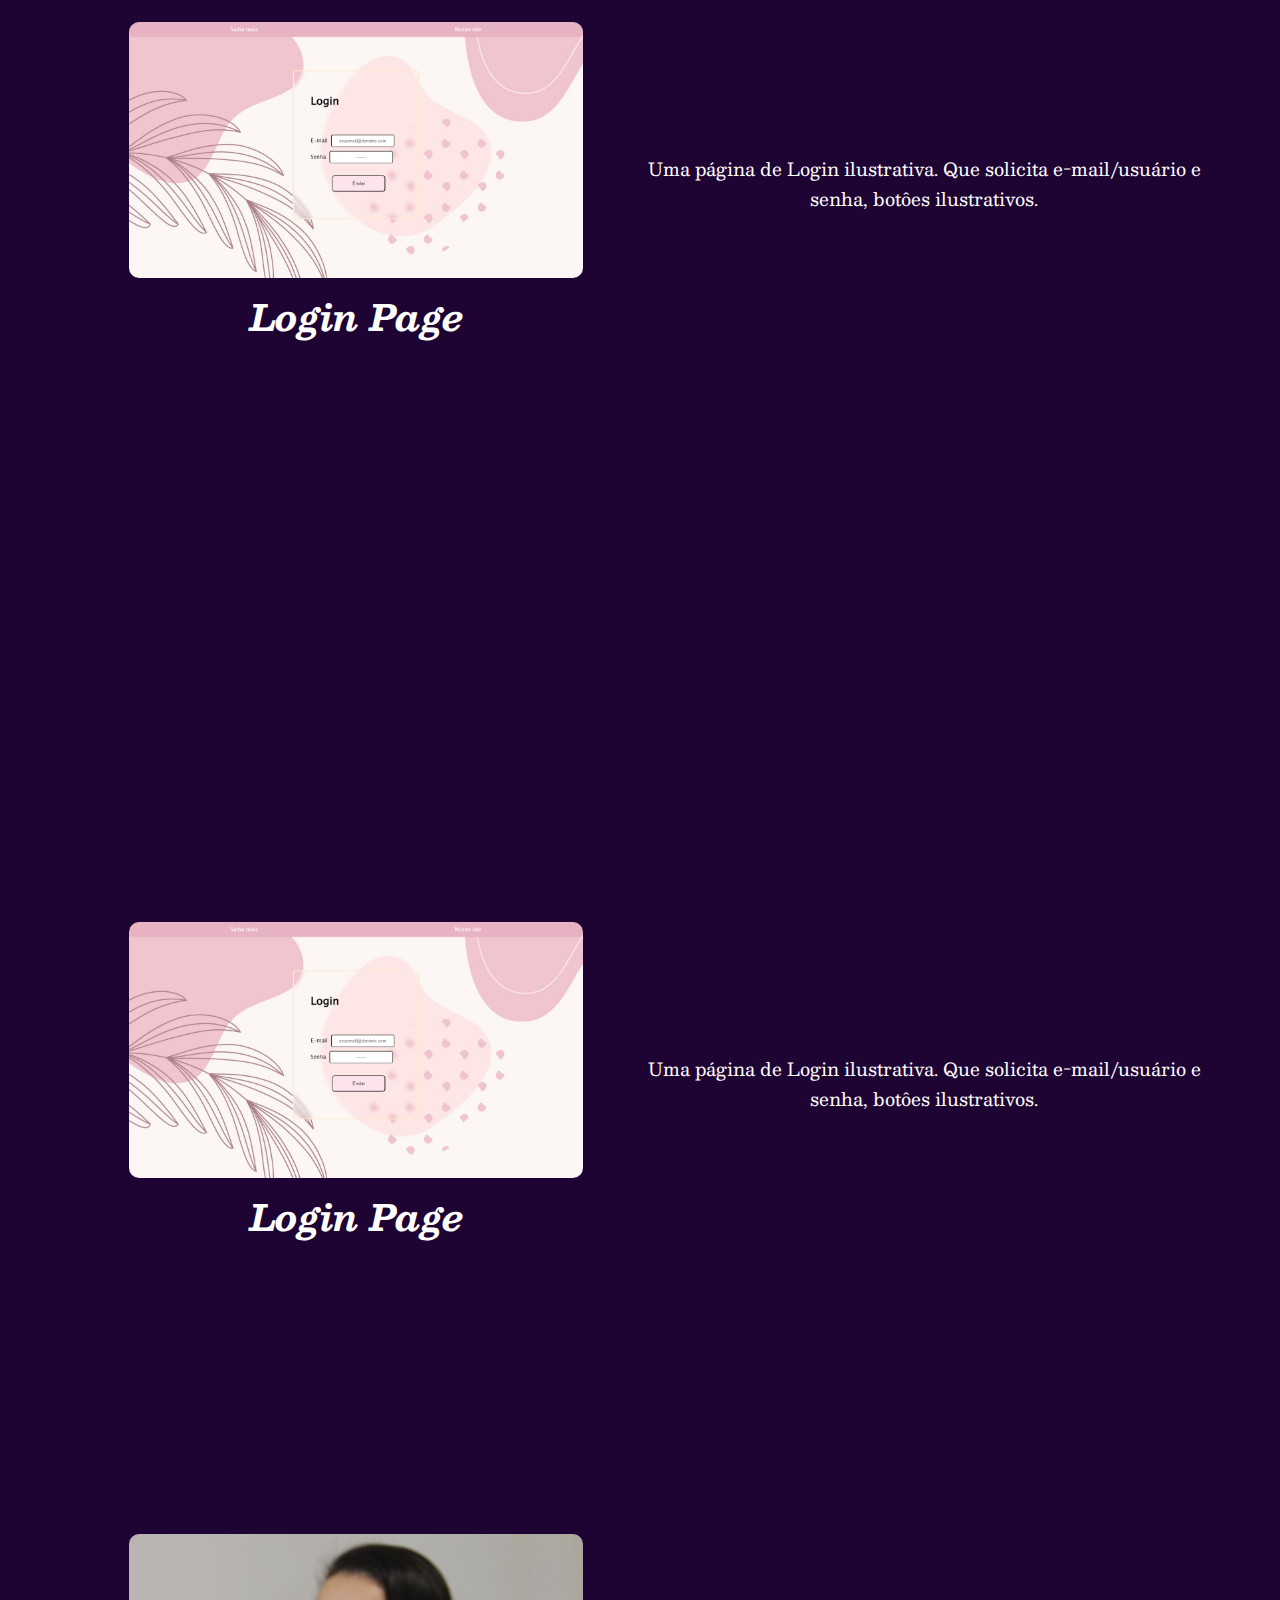
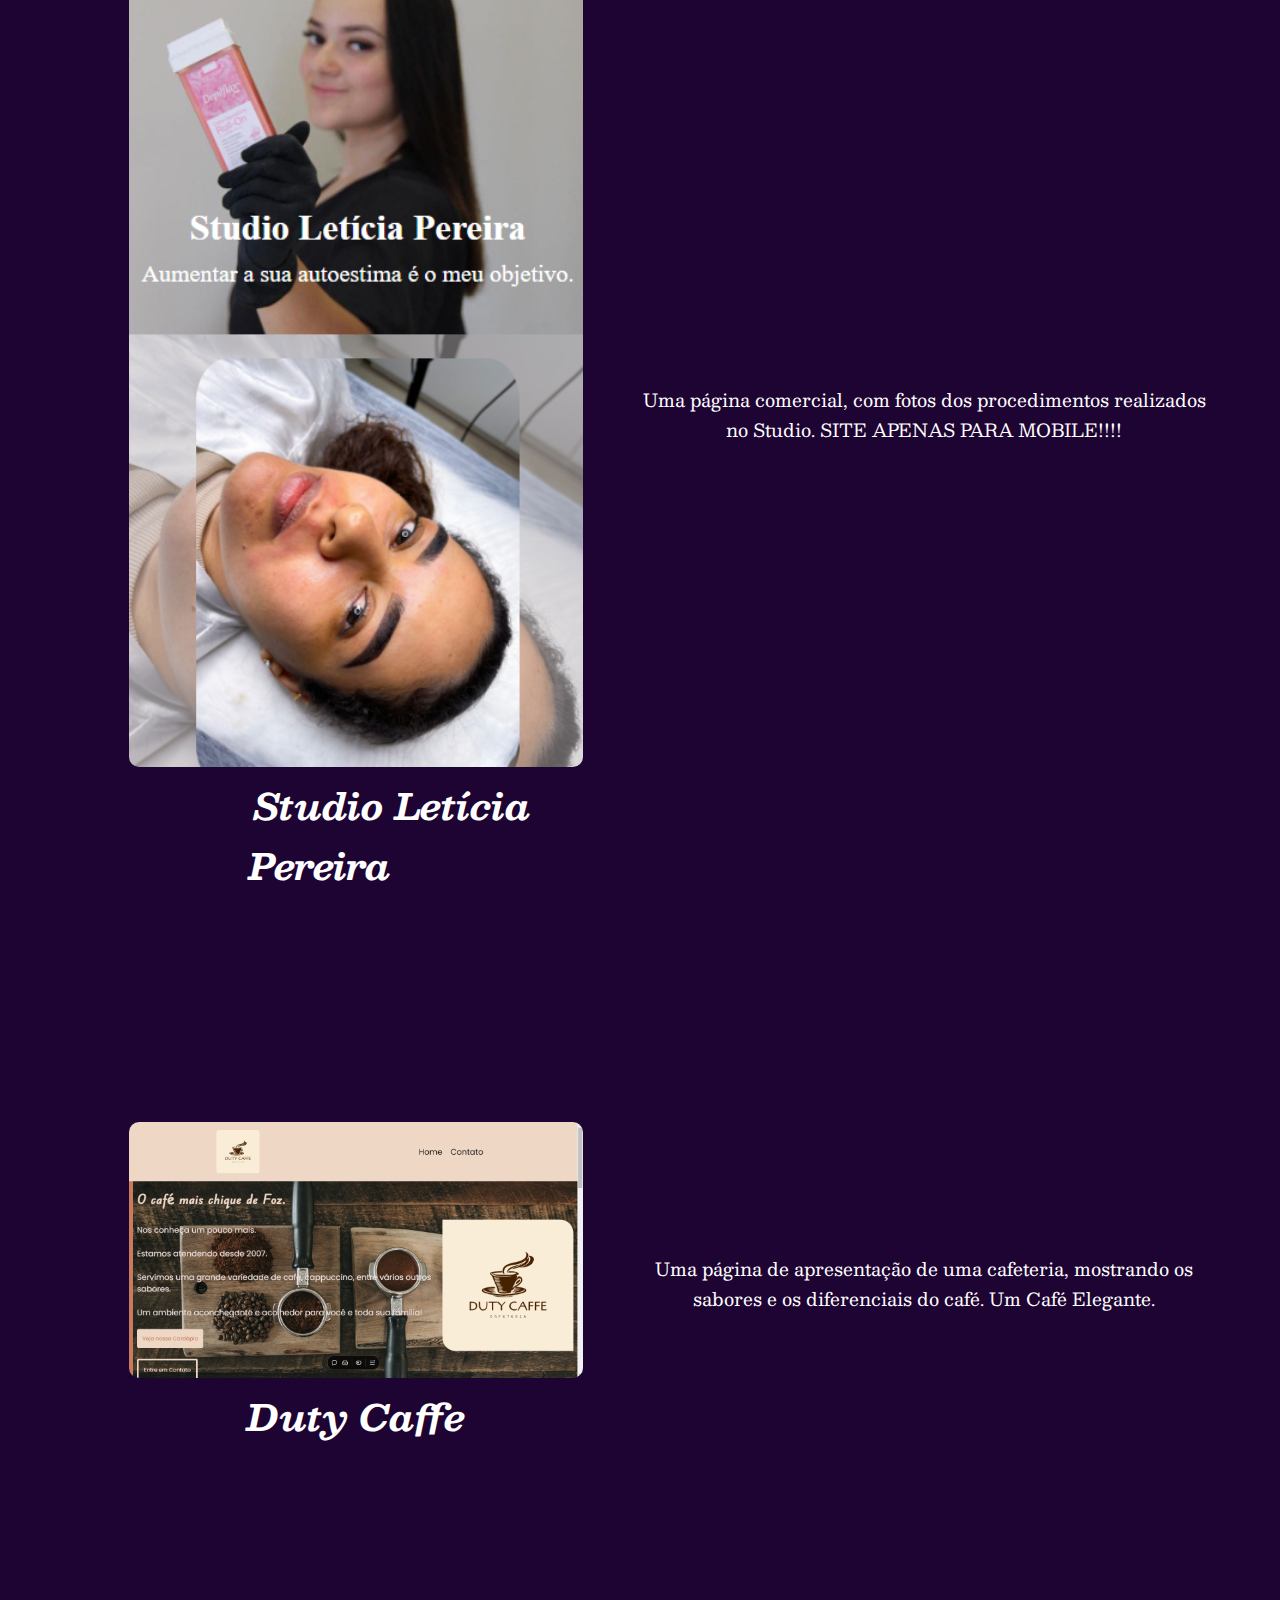
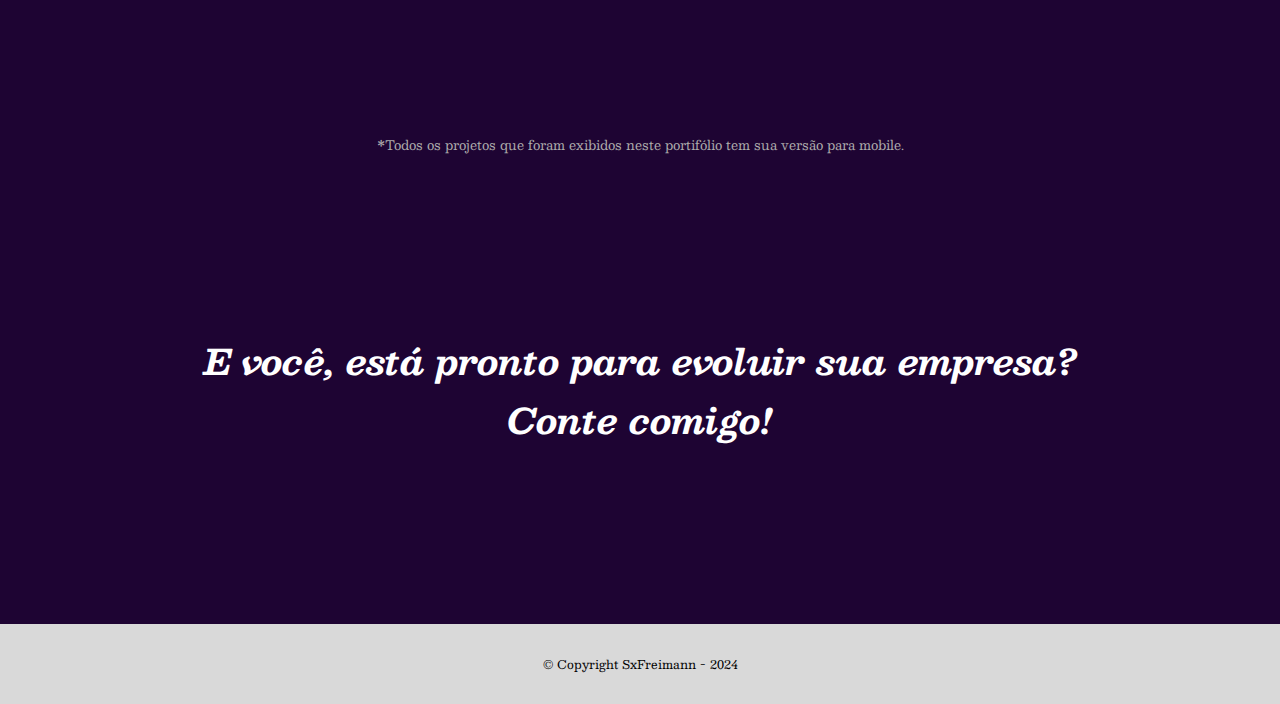
==== commit 87646eda: "Atualização" ====
--- a/index.html
+++ b/index.html
@@ -90,6 +90,29 @@
                 </div>
                 <p class="explicacao">Uma página de Login ilustrativa. Que solicita e-mail/usuário e senha, botôes ilustrativos.</p>
             </section>
+            <section class="container secundario">
+                <div class="projetos">
+                    <img src="img/Login-page.png" alt="uma imagem do meu projeto">
+                    <h1><a href="https://login-page-zeta-ruby.vercel.app/" class="projeto">Login Page</a></h1>
+                </div>
+                <p class="explicacao">Uma página de Login ilustrativa. Que solicita e-mail/usuário e senha, botôes ilustrativos.</p>
+            </section>
+            <section class="container secundario">
+                <div class="projetos">
+                    <img src="img/let-page.png" alt="uma imagem do meu projeto">
+                    <h1><a href="https://studio-leticia-pereira.vercel.app/" class="projeto">Studio Letícia Pereira</a></h1>
+                </div>
+                <p class="explicacao">Uma página comercial, com fotos dos procedimentos realizados no Studio.
+                    SITE APENAS PARA MOBILE!!!!
+                </p>
+            </section>
+            <section class="container secundario">
+                <div class="projetos">
+                    <img src="img/duty-page.png" alt="uma imagem do meu projeto">
+                    <h1><a href="https://duty-caffe.vercel.app/" class="projeto">Duty Caffe</a></h1>
+                </div>
+                <p class="explicacao">Uma página de apresentação de uma cafeteria, mostrando os sabores e os diferenciais do café. Um Café Elegante.</p>
+            </section>
             <p class="obs">*Todos os projetos que foram exibidos neste portifólio tem sua versão para mobile.</p>
             <section>
                 <h1 class="titulo_terciario">E você, está pronto para evoluir sua empresa?<br>Conte comigo!</h1>
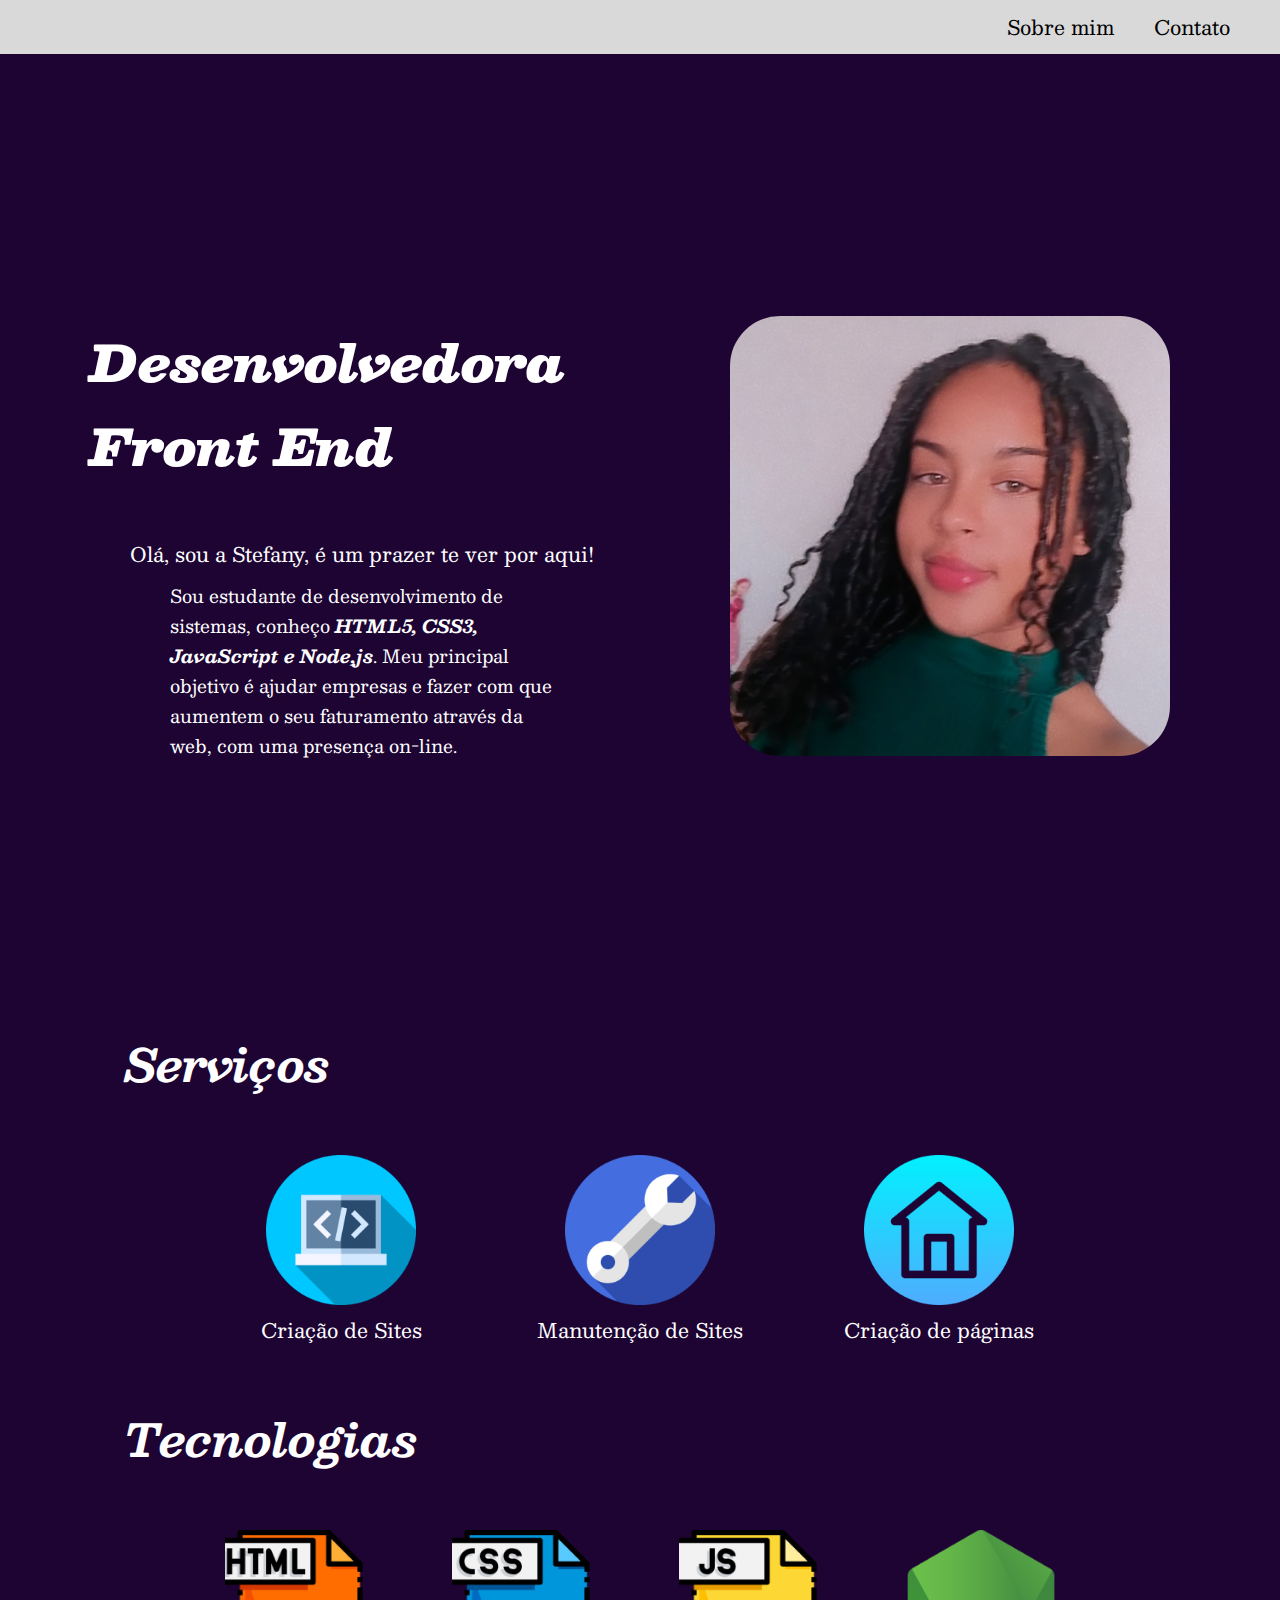
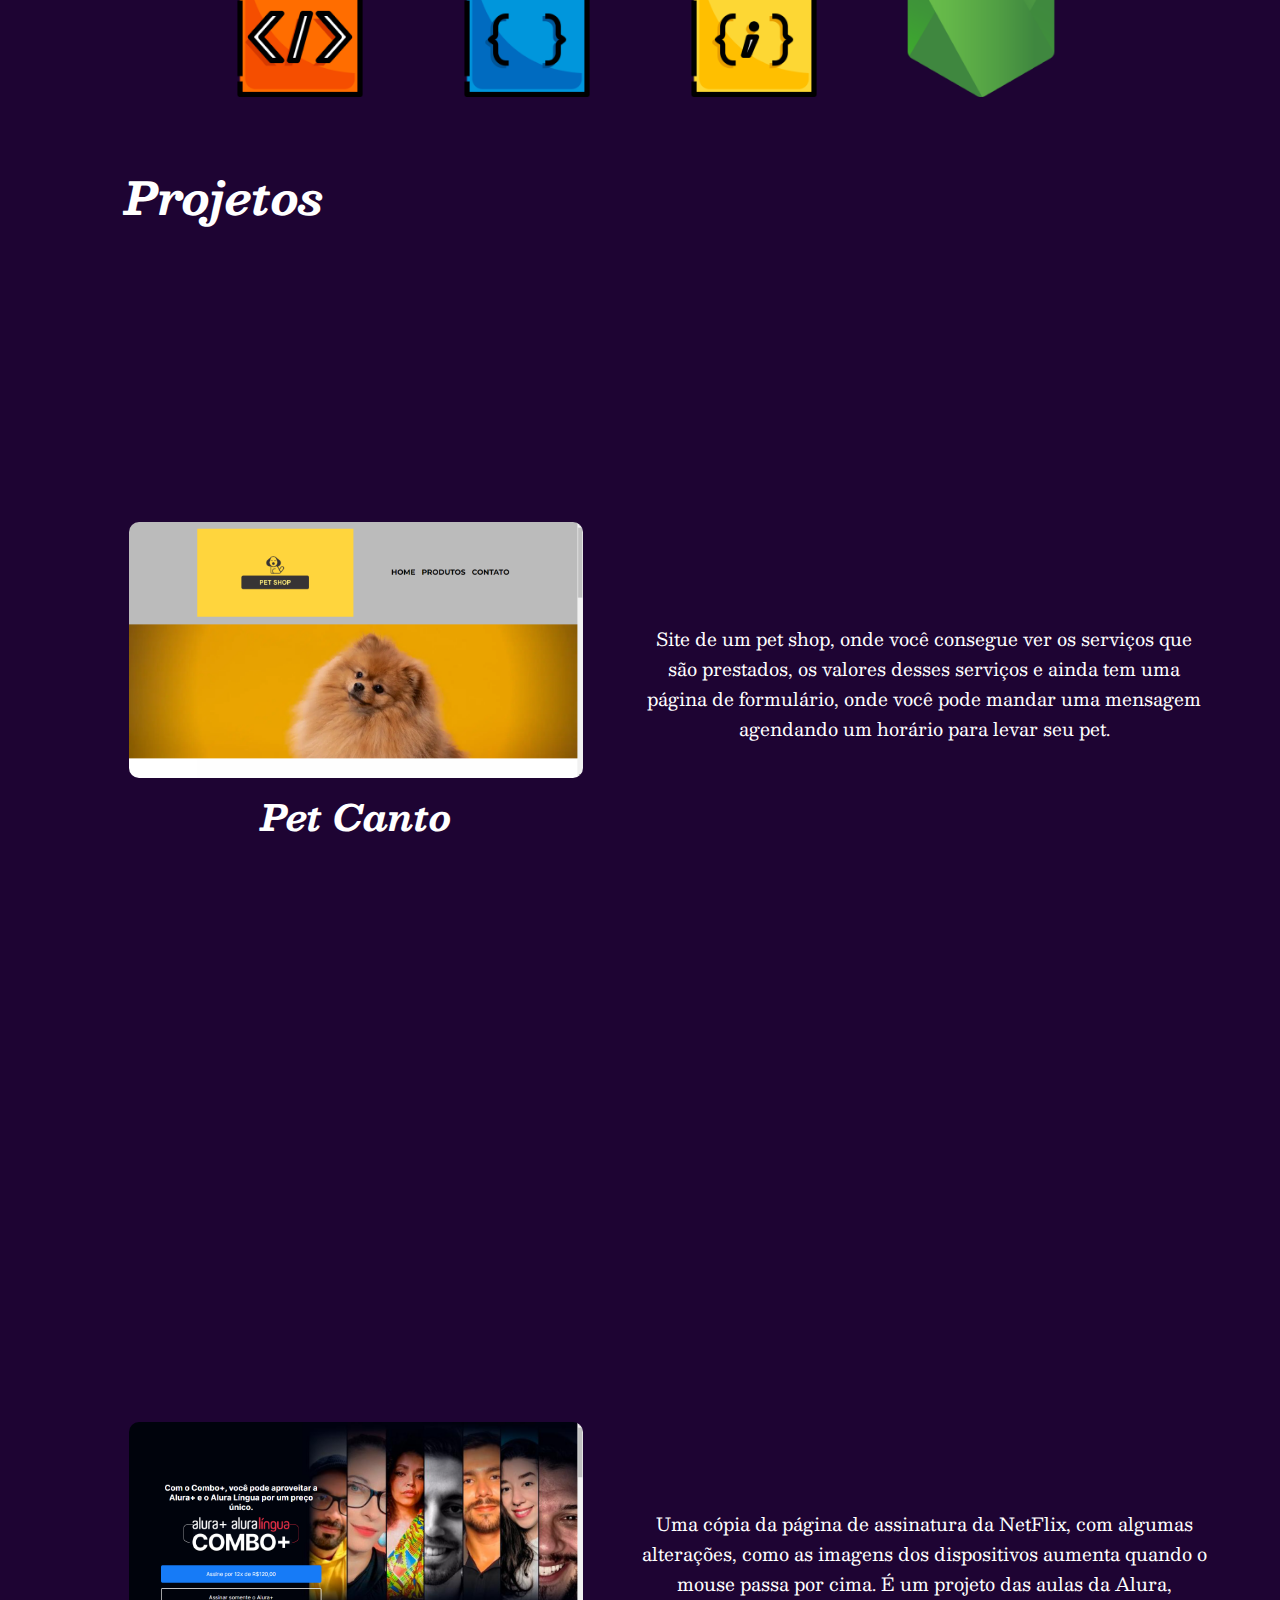
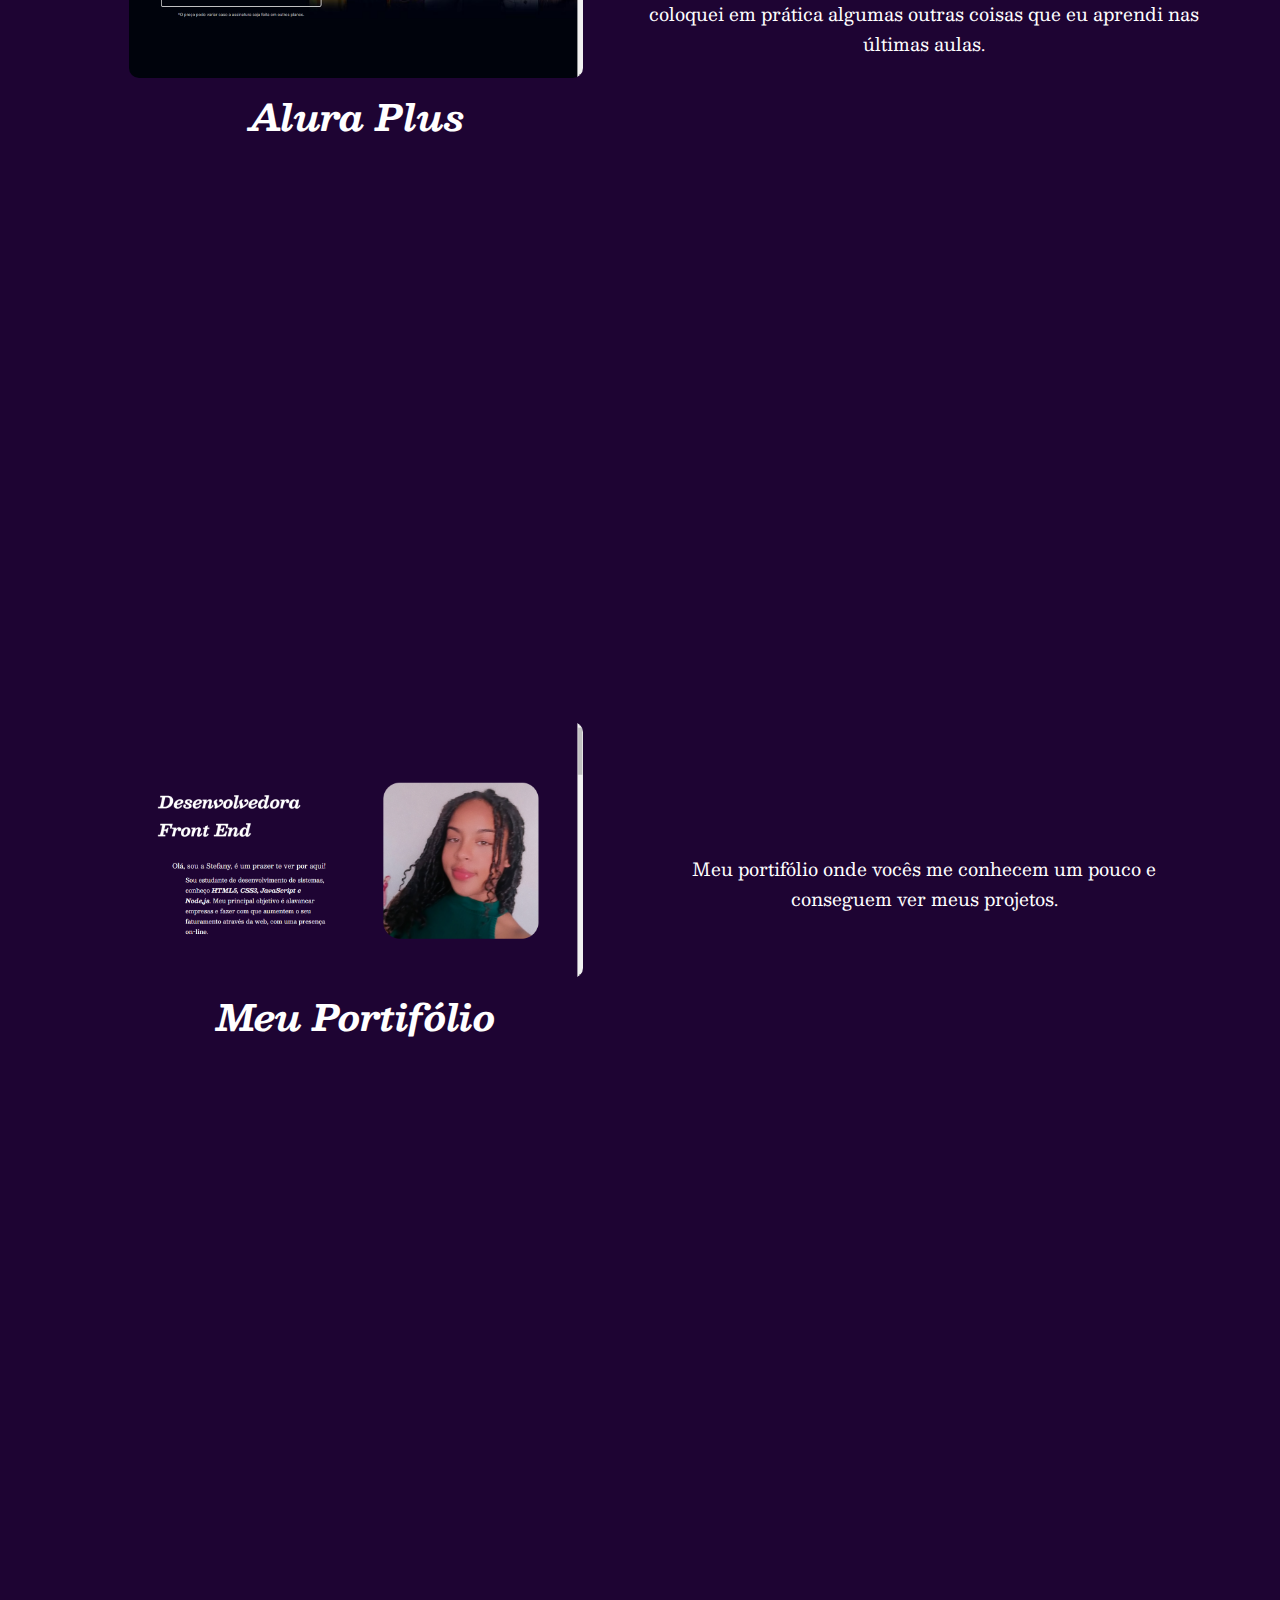
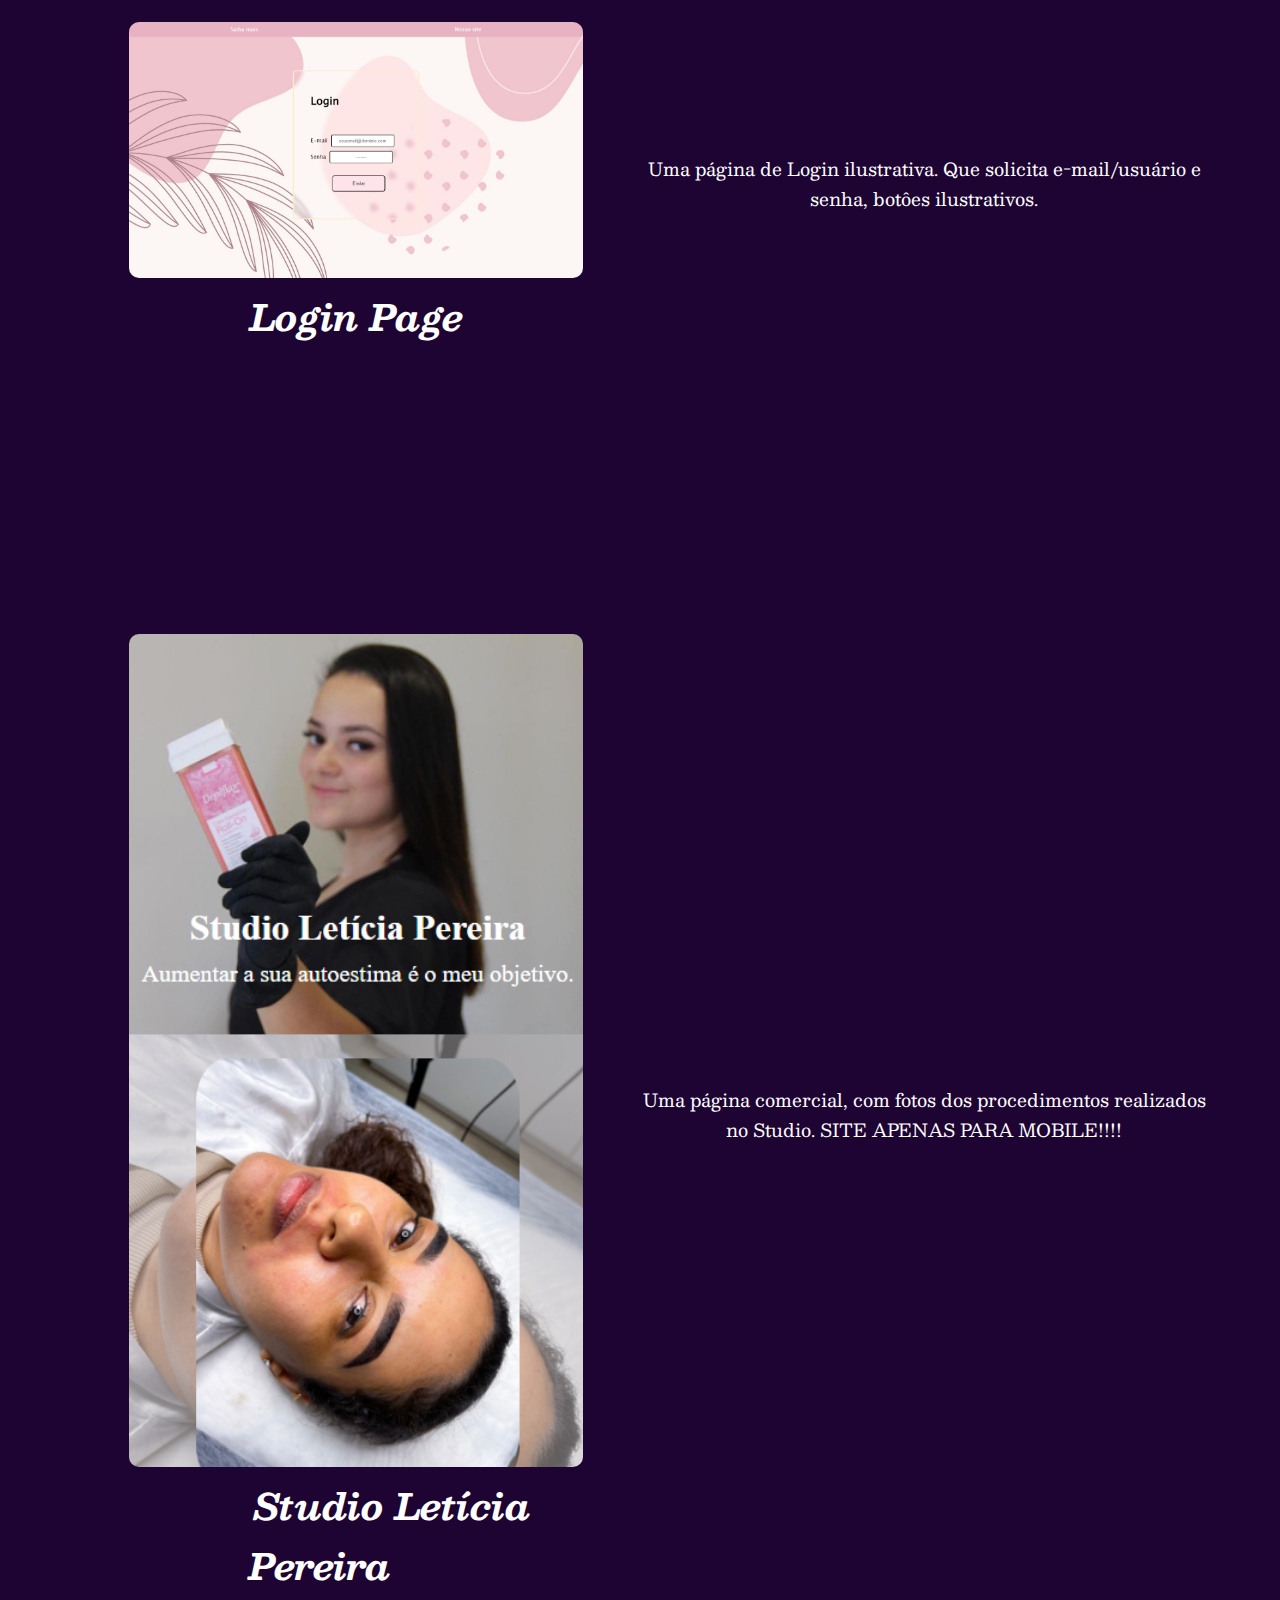
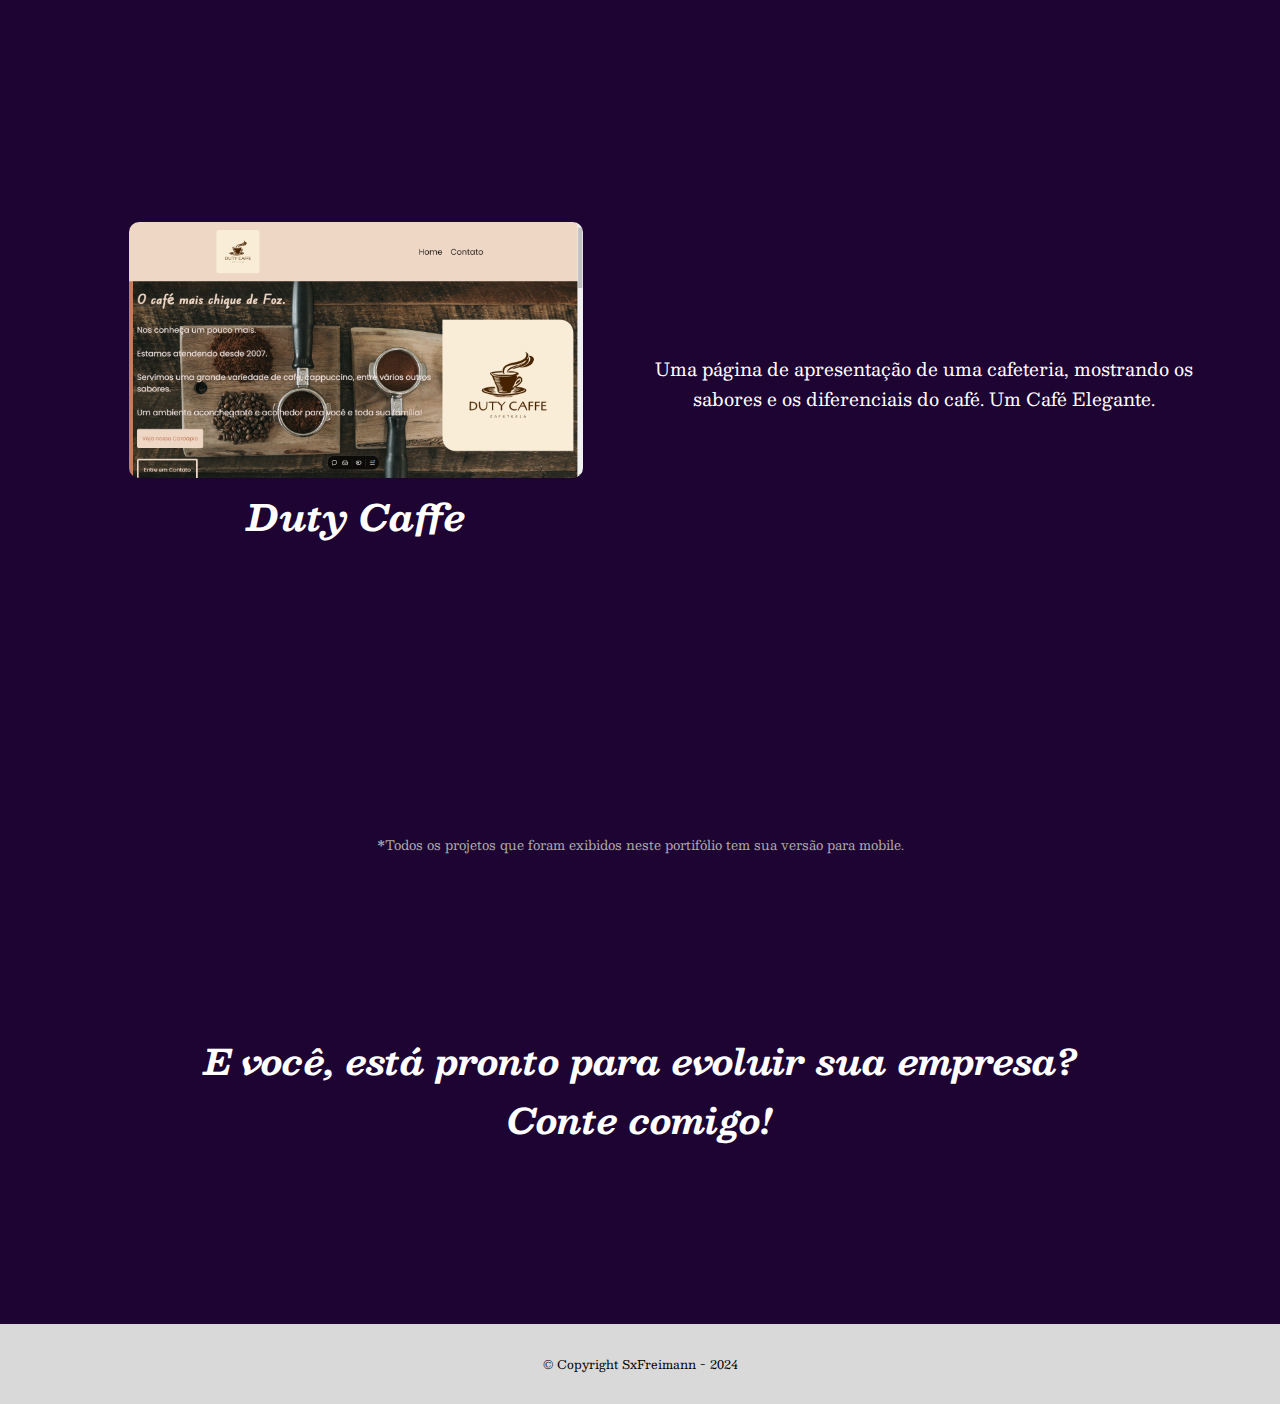
==== commit b1c136bd: "update" ====
--- a/index.html
+++ b/index.html
@@ -92,19 +92,10 @@
             </section>
             <section class="container secundario">
                 <div class="projetos">
-                    <img src="img/Login-page.png" alt="uma imagem do meu projeto">
-                    <h1><a href="https://login-page-zeta-ruby.vercel.app/" class="projeto">Login Page</a></h1>
-                </div>
-                <p class="explicacao">Uma página de Login ilustrativa. Que solicita e-mail/usuário e senha, botôes ilustrativos.</p>
-            </section>
-            <section class="container secundario">
-                <div class="projetos">
                     <img src="img/let-page.png" alt="uma imagem do meu projeto">
                     <h1><a href="https://studio-leticia-pereira.vercel.app/" class="projeto">Studio Letícia Pereira</a></h1>
                 </div>
-                <p class="explicacao">Uma página comercial, com fotos dos procedimentos realizados no Studio.
-                    SITE APENAS PARA MOBILE!!!!
-                </p>
+                <p class="explicacao">Uma página comercial, com fotos dos procedimentos realizados no Studio. SITE APENAS PARA MOBILE!!!!</p>
             </section>
             <section class="container secundario">
                 <div class="projetos">
